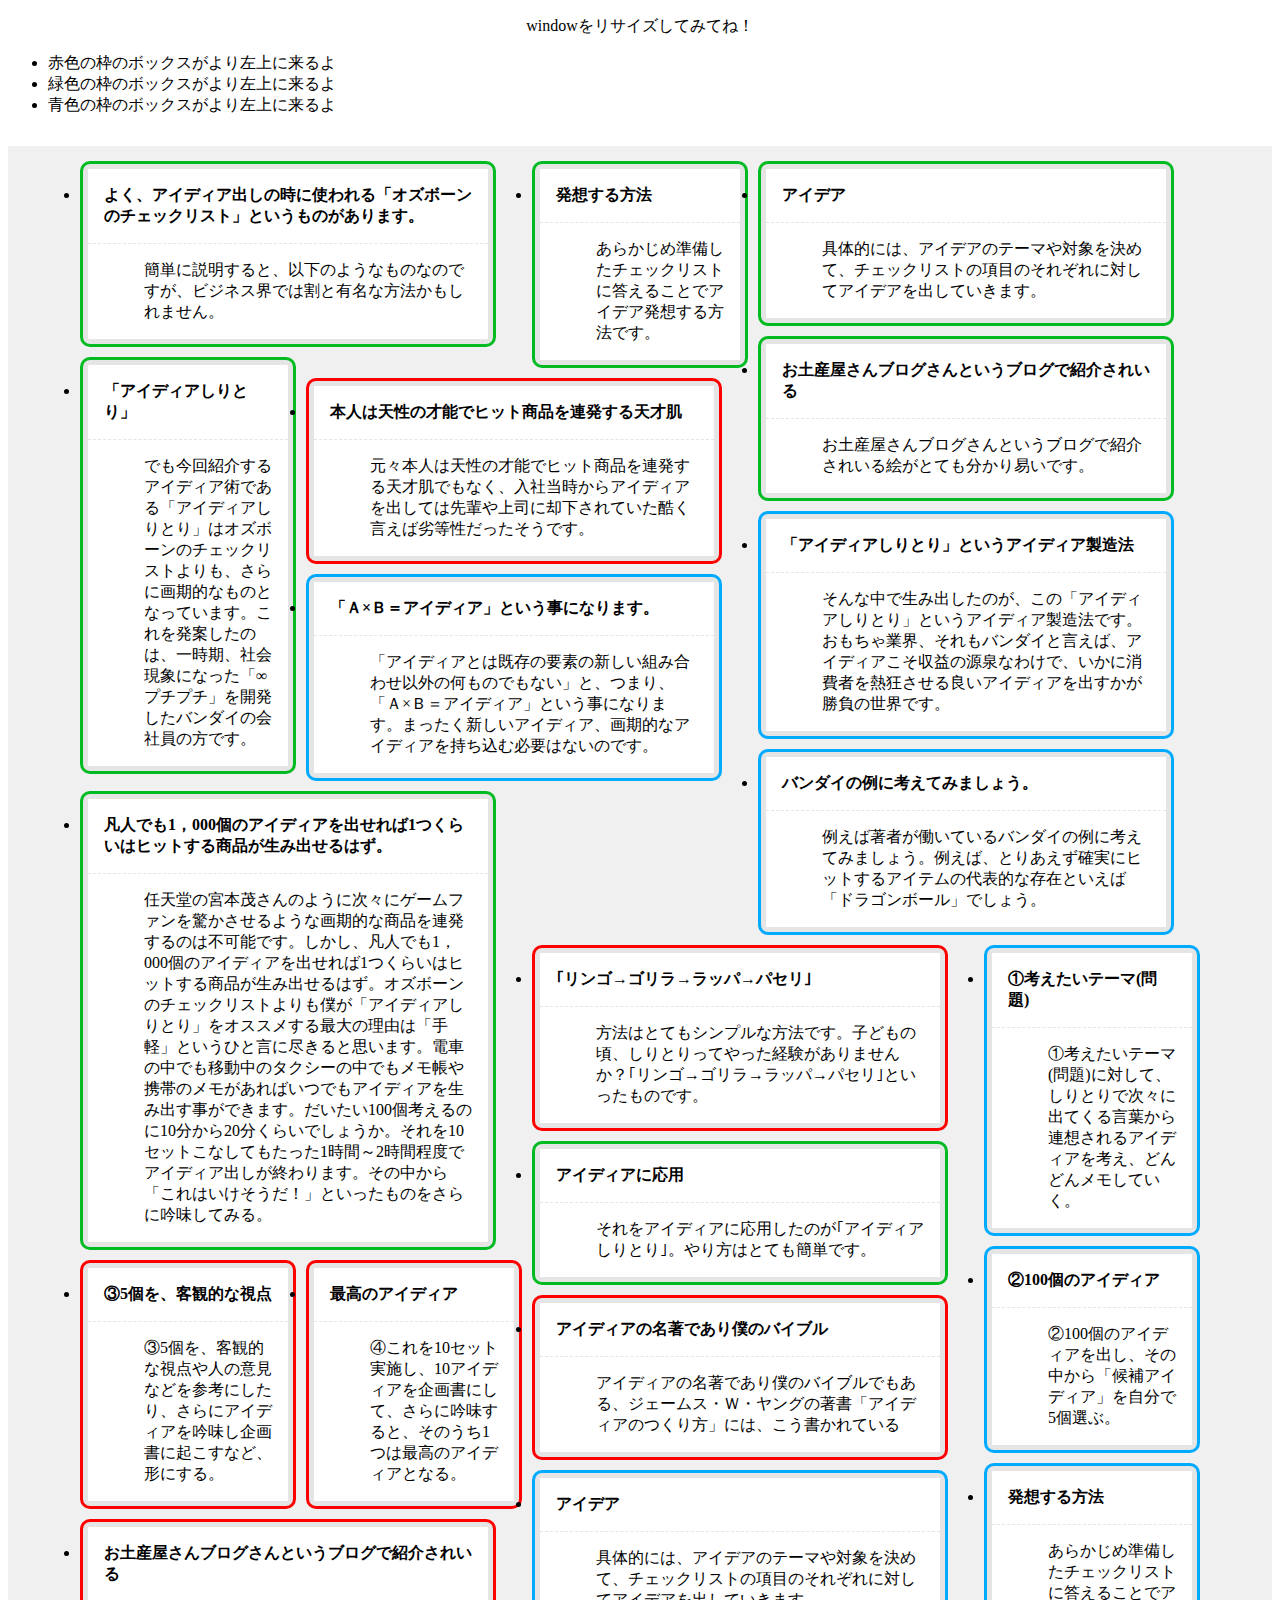
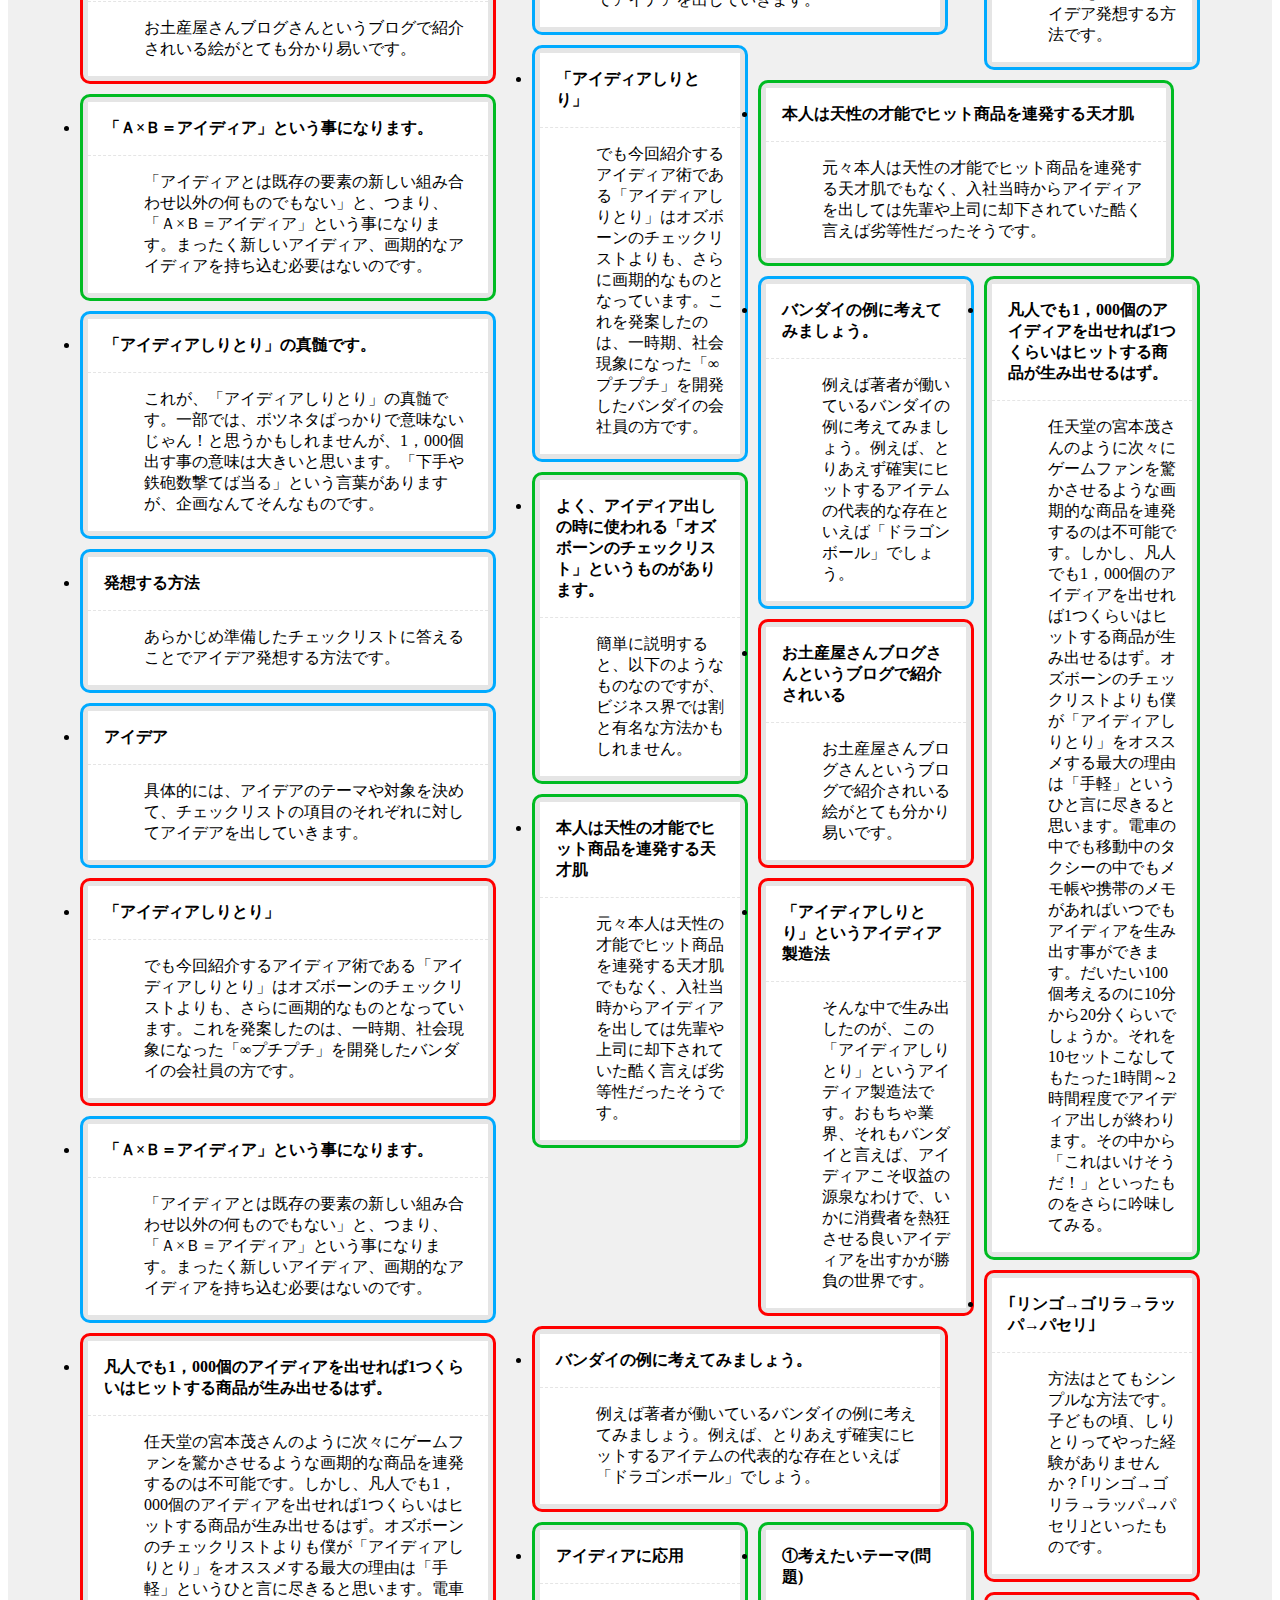
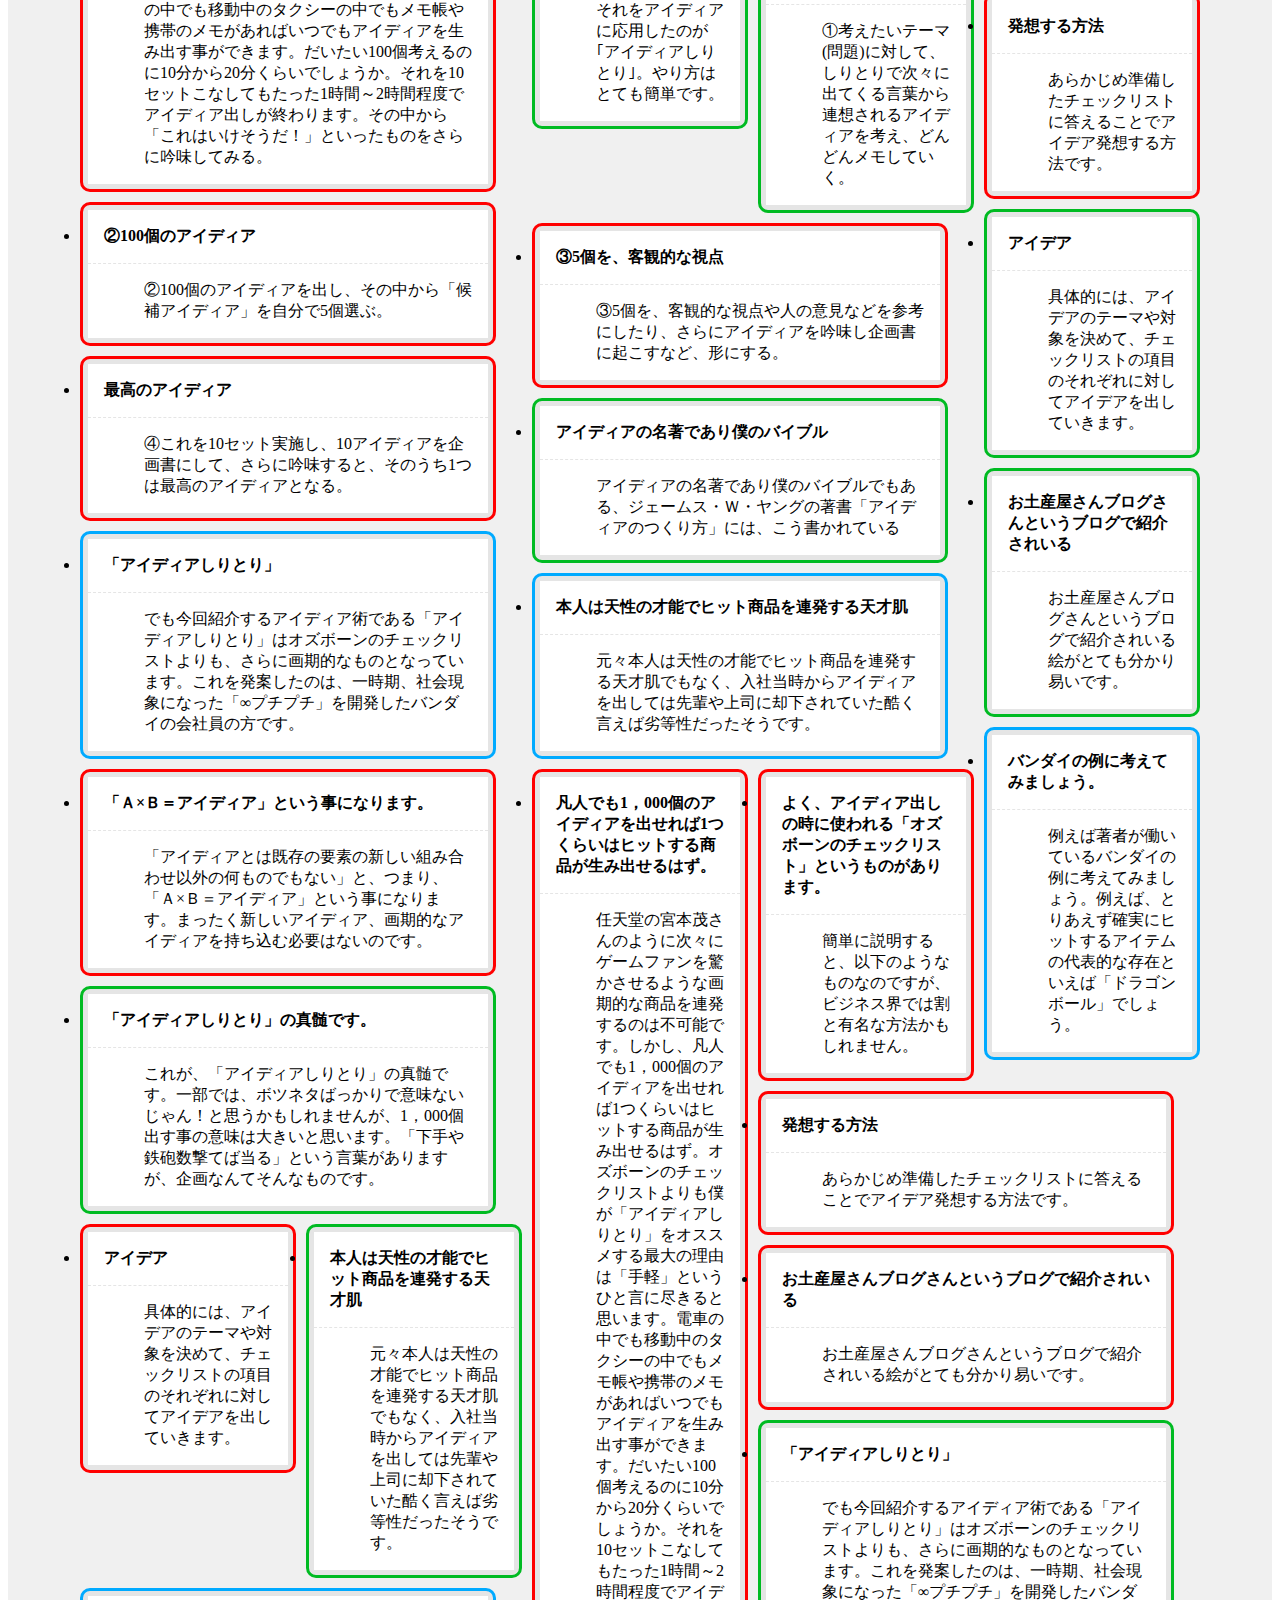
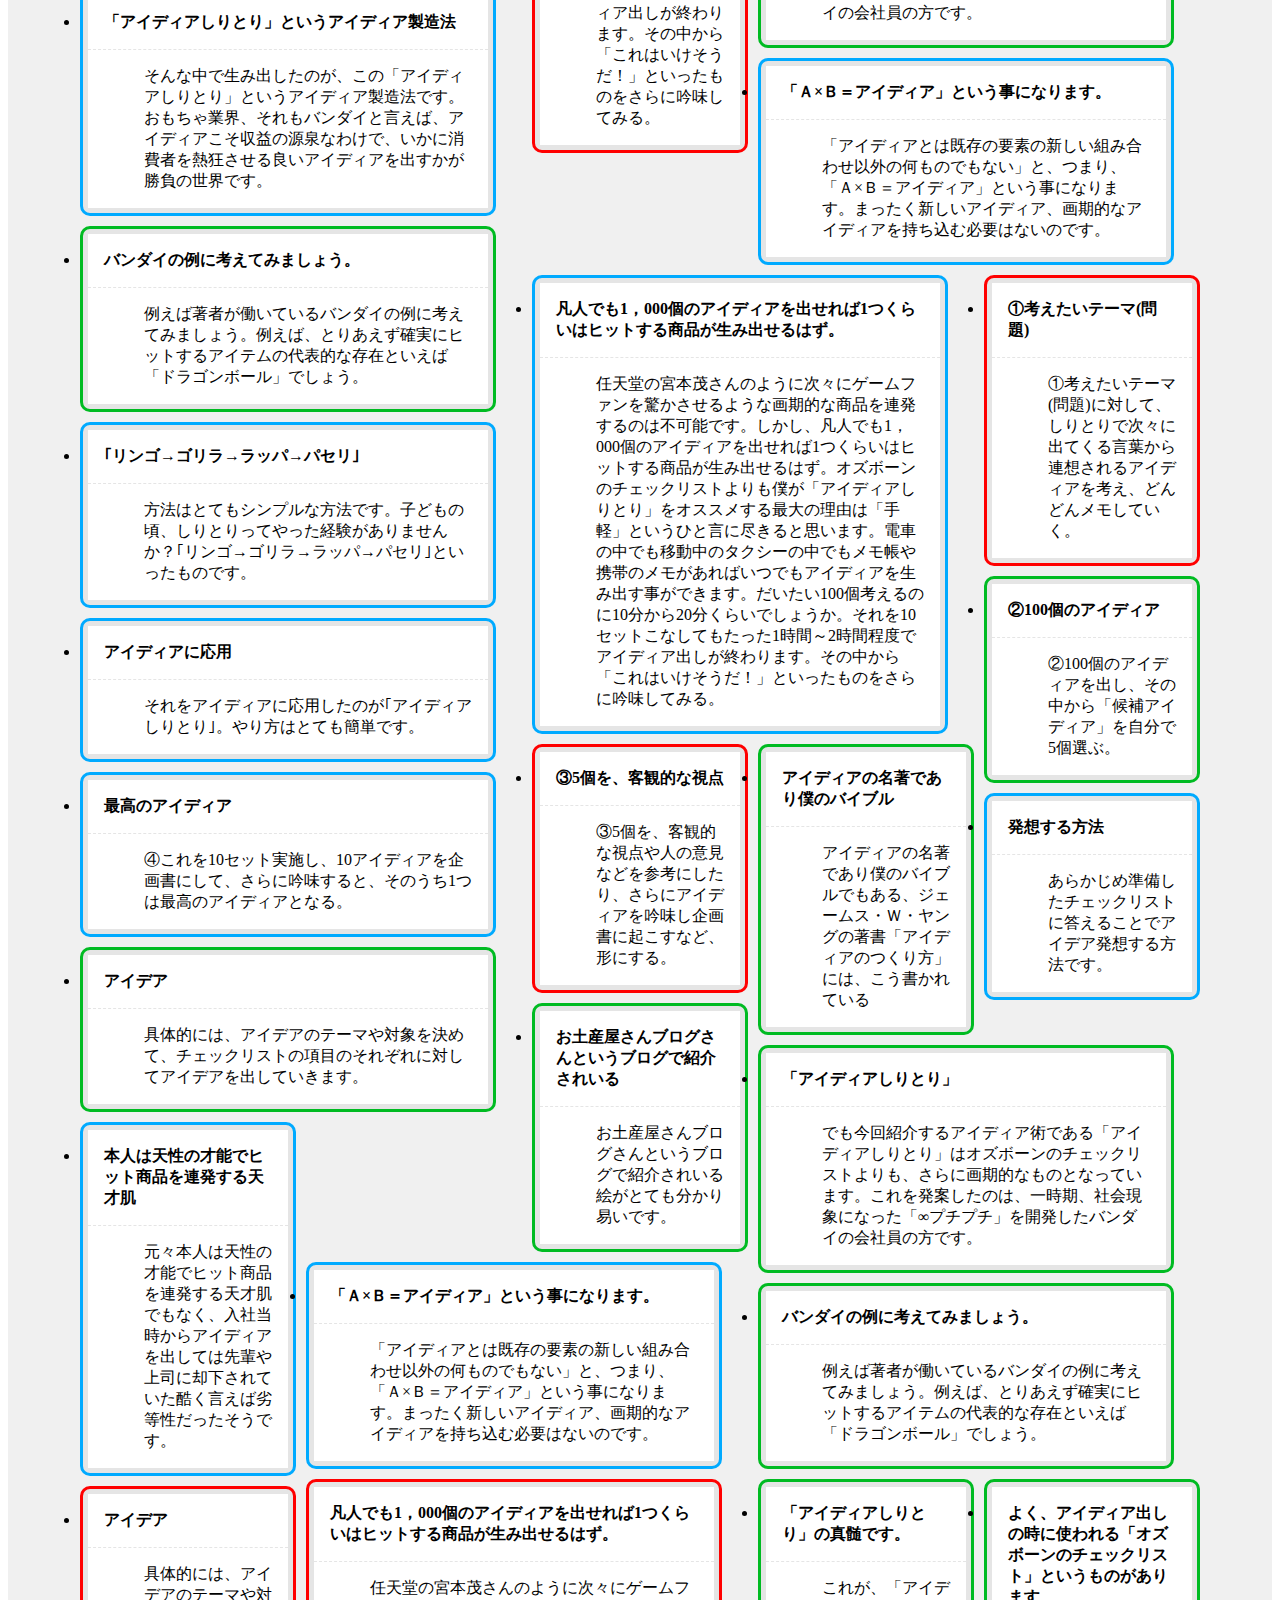
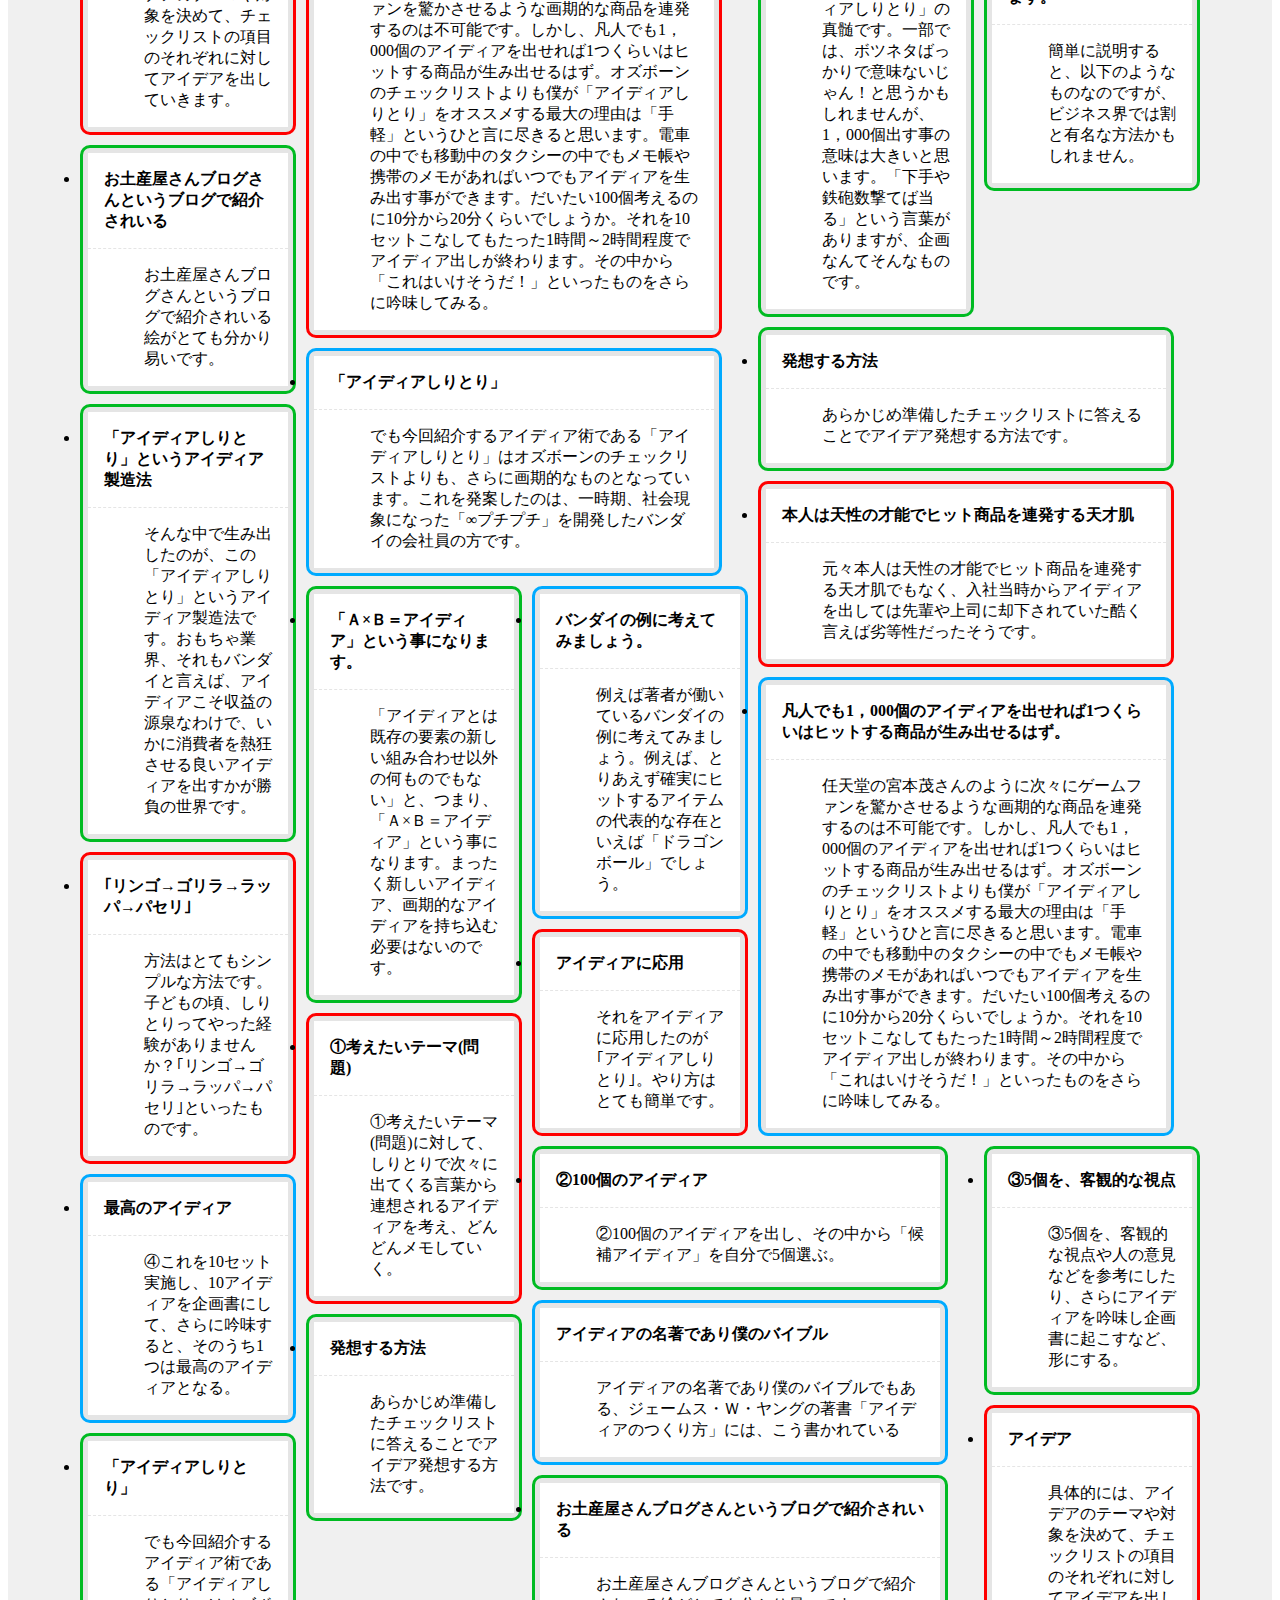
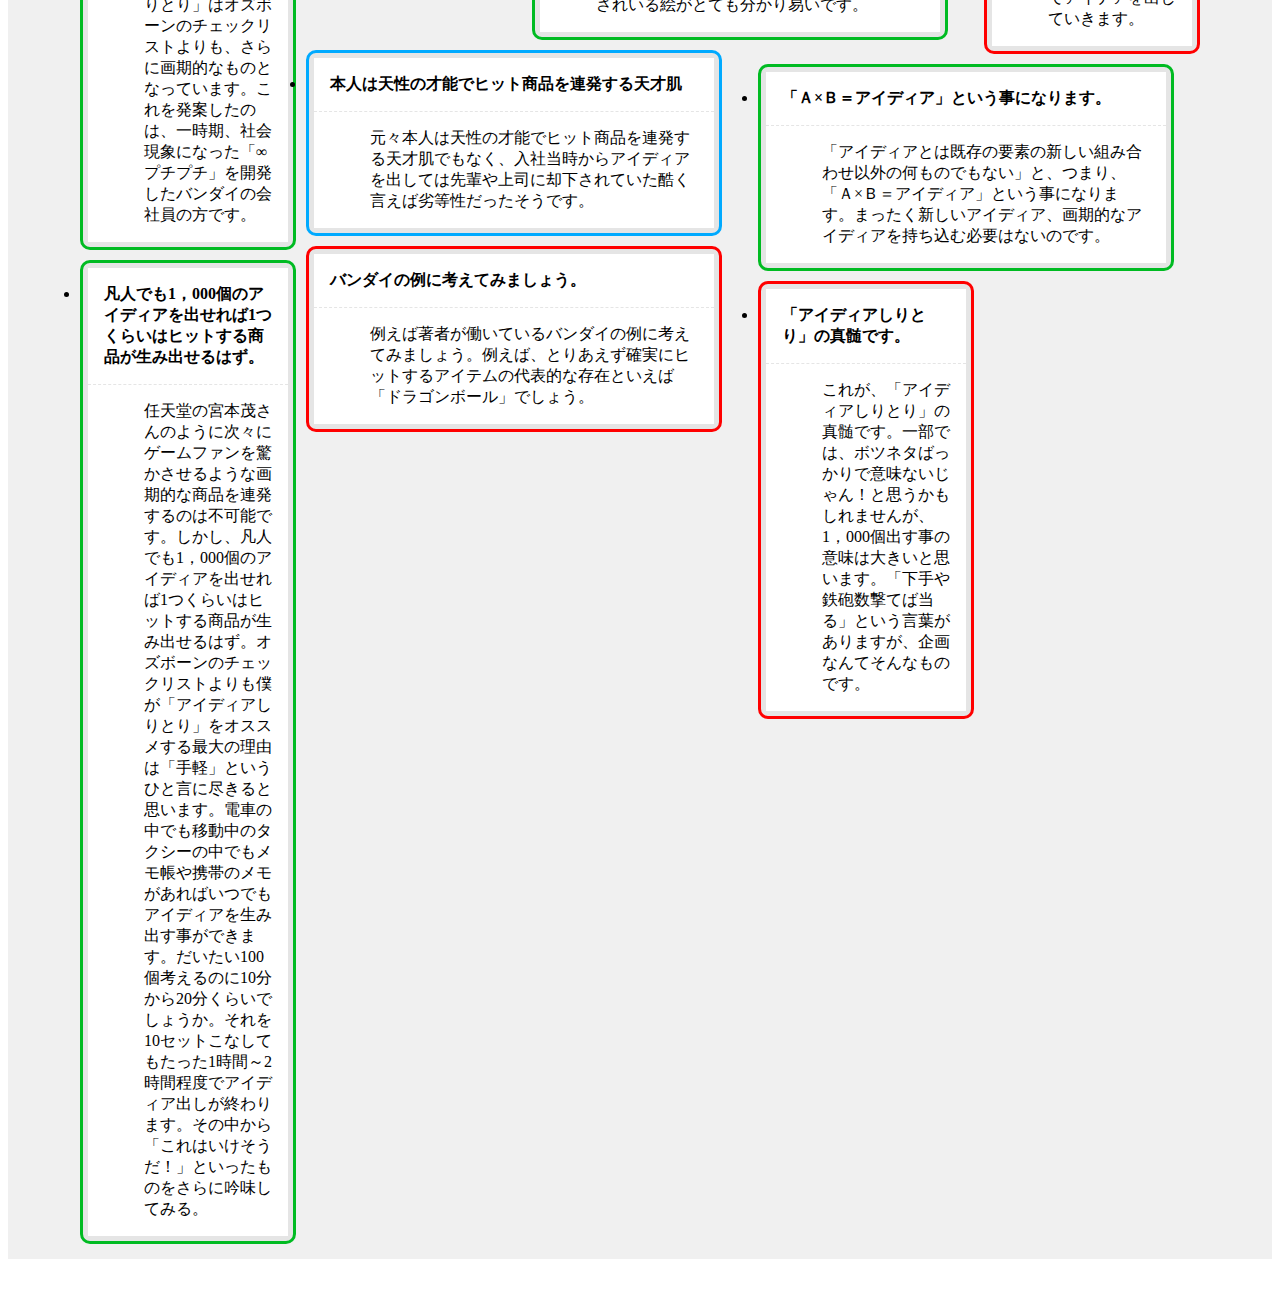
==== index.html @ 2e9e2be3 "first" ====
<!DOCTYPE html PUBLIC "-//W3C//DTD XHTML 1.0 Strict//EN" "http://www.w3.org/TR/xhtml1/DTD/xhtml1-strict.dtd">
<html xmlns="http://www.w3.org/1999/xhtml" lang="ja" xml:lang="ja" dir="ltr">
<head>
<meta http-equiv="Content-Type" content="text/html; charset=utf-8" />
<meta http-equiv="content-style-type" content="text/css" />
<meta name="keywords" content="" />
<meta name="description" content="" />
<meta name="author" content="" />
<meta name="copyright" content="" />
<title>wlbrick1.0.0</title>
<link href="http://andy.oro.co.jp/~noriaki.yamada/lab/css/style.css" rel="stylesheet" type="text/css" media="all" />
<link href="css/index.css" rel="stylesheet" type="text/css" media="all" />
<style type="text/css">
  #columns {
    padding: 15px;
    margin: 30px auto;
    background: #f0f0f0;
    overflow: hidden;
  }
  
  #columns li {
    float: left;
    width: 200px;
    border: 3px solid #595959;
    padding: 5px;
    background: #e5e5e5;
    border-radius: 10px;
  }

  #columns dl {
    background: #fff;
  }
  
  dt {
    padding: 1em;
    font-weight: bold;
    border-bottom: 1px dashed #e5e5e5;
  }
  
  dd {
    padding: 1em;
  }

  #columns .blue {
    border-color: #0af;
  }

  #columns .green {
    border-color: #0b2;
  }

  #columns .red {
    border-color: #f00;
  }

  #color_nav li {
    cursor: pointer;
  }

</style>
<script src="http://ajax.googleapis.com/ajax/libs/jquery/1.9.0/jquery.min.js"></script>
<script type="text/javascript" src="http://masonry.desandro.com/jquery.masonry.min.js"></script>
<script type="text/javascript" src="js/wlbrick.js"></script>
<script type="text/javascript">
$(function(){
  var colorClass = [
    "blue",
    "green",
    "red"
  ];
  
  $("#columns li").each(function(){
    var color = Math.floor(Math.random() * 3);
    $(this)
    .css("width", Math.floor( Math.random() * 2 ) * 200 + 200)
    .addClass( colorClass[color] );
  });

// 使用出来るパラメータ
  $("#columns").wlbrick({
    target : "li",// 並べたいブロックをjQueryセレクターで指定。（デフォルトは"li"）
    columnAlign : "center",// 表示位置を指定します。（left,center,rightのいずれか。デフォルトはcenter）
    verticalMargin : 10,
    horizontalMargin : 10,
    animate : true,// アニメーションして並べるかどうかを指定(デフォルトは　true)
    animateParam : {// ここからのパラメーターは上の animate を true にしている時に有効
      firstAnimate : false,// ページアクセスした時からアニメーションさせるかどうか。デフォルトはfalse
      easing : "swing",// イージングを指定出来ます。
      duration : 300,// アニメーションのスピードの指定
      delay : 100// 並べるアニメーションの時間差を指定
    },
    primeSelector : null,// 左上に持ってきたいブロックをセレクターで指定
    windowResize : true,// ウィンドウリサイズした時に再度並べ替えをするかどうか
    resizeInterval : 300,// windowがリサイズされたから何ミリ秒後に再配置するかを指定（デフォルトは300）
    complete : function(){// ブロックの並び替え終了時に呼び出されます。
      console.log( "COMPLETE" );
    }
  });

  $("#color_nav .btn_red").click(function(){
    $("#columns").wlbrick({
      primeSelector : ".red"
    });
  });

  $("#color_nav .btn_green").click(function(){
    $("#columns").wlbrick({
      primeSelector : ".green"
    });
  });

  $("#color_nav .btn_blue").click(function(){
    $("#columns").wlbrick({
      primeSelector : ".blue"
    });
  });

});

</script>
</head>
<body>
  <p style="text-align:center;">windowをリサイズしてみてね！</p>
  <nav id="color_nav">
    <ul>
      <li class="btn_red">赤色の枠のボックスがより左上に来るよ</li>
      <li class="btn_green">緑色の枠のボックスがより左上に来るよ</li>
      <li class="btn_blue">青色の枠のボックスがより左上に来るよ</li>
    </ul>
  </nav>
<ul id="columns">
	<li>
    <dl>
      <dt>よく、アイディア出しの時に使われる「オズボーンのチェックリスト」というものがあります。</dt>
      <dd>簡単に説明すると、以下のようなものなのですが、ビジネス界では割と有名な方法かもしれません。</dd>
    </dl>
  </li>
  <li>
    <dl>
      <dt>発想する方法</dt>
      <dd>あらかじめ準備したチェックリストに答えることでアイデア発想する方法です。</dd>
    </dl>
  </li>
  <li>
    <dl>
      <dt>アイデア</dt>
      <dd>具体的には、アイデアのテーマや対象を決めて、チェックリストの項目のそれぞれに対してアイデアを出していきます。</dd>
    </dl>
  </li>
  <li>
    <dl>
      <dt>お土産屋さんブログさんというブログで紹介されいる</dt>
      <dd>お土産屋さんブログさんというブログで紹介されいる絵がとても分かり易いです。</dd>
    </dl>
  </li>
  <li>
    <dl>
      <dt>「アイディアしりとり」</dt>
      <dd>でも今回紹介するアイディア術である「アイディアしりとり」はオズボーンのチェックリストよりも、さらに画期的なものとなっています。これを発案したのは、一時期、社会現象になった「∞プチプチ」を開発したバンダイの会社員の方です。</dd>
    </dl>
  </li>
  <li>
    <dl>
      <dt>本人は天性の才能でヒット商品を連発する天才肌</dt>
      <dd>元々本人は天性の才能でヒット商品を連発する天才肌でもなく、入社当時からアイディアを出しては先輩や上司に却下されていた酷く言えば劣等性だったそうです。</dd>
    </dl>
  </li>
  <li>
    <dl>
      <dt>「アイディアしりとり」というアイディア製造法</dt>
      <dd>そんな中で生み出したのが、この「アイディアしりとり」というアイディア製造法です。おもちゃ業界、それもバンダイと言えば、アイディアこそ収益の源泉なわけで、いかに消費者を熱狂させる良いアイディアを出すかが勝負の世界です。</dd>
    </dl>
  </li>
  <li>
    <dl>
      <dt>「Ａ×Ｂ＝アイディア」という事になります。</dt>
      <dd>「アイディアとは既存の要素の新しい組み合わせ以外の何ものでもない」と、つまり、「Ａ×Ｂ＝アイディア」という事になります。まったく新しいアイディア、画期的なアイディアを持ち込む必要はないのです。</dd>
    </dl>
  </li>
  <li>
    <dl>
      <dt>バンダイの例に考えてみましょう。</dt>
      <dd>例えば著者が働いているバンダイの例に考えてみましょう。例えば、とりあえず確実にヒットするアイテムの代表的な存在といえば「ドラゴンボール」でしょう。</dd>
    </dl>
  </li>
  <li>
    <dl>
      <dt>凡人でも1，000個のアイディアを出せれば1つくらいはヒットする商品が生み出せるはず。</dt>
      <dd>任天堂の宮本茂さんのように次々にゲームファンを驚かさせるような画期的な商品を連発するのは不可能です。しかし、凡人でも1，000個のアイディアを出せれば1つくらいはヒットする商品が生み出せるはず。オズボーンのチェックリストよりも僕が「アイディアしりとり」をオススメする最大の理由は「手軽」というひと言に尽きると思います。電車の中でも移動中のタクシーの中でもメモ帳や携帯のメモがあればいつでもアイディアを生み出す事ができます。だいたい100個考えるのに10分から20分くらいでしょうか。それを10セットこなしてもたった1時間～2時間程度でアイディア出しが終わります。その中から「これはいけそうだ！」といったものをさらに吟味してみる。</dd>
    </dl>
  </li>
  <li>
    <dl>
      <dt>｢リンゴ→ゴリラ→ラッパ→パセリ｣</dt>
      <dd>方法はとてもシンプルな方法です。子どもの頃、しりとりってやった経験がありませんか？｢リンゴ→ゴリラ→ラッパ→パセリ｣といったものです。</dd>
    </dl>
  </li>
  <li>
    <dl>
      <dt>アイディアに応用</dt>
      <dd>それをアイディアに応用したのが｢アイディアしりとり｣。やり方はとても簡単です。</dd>
    </dl>
  </li>
  <li>
    <dl>
      <dt>①考えたいテーマ(問題)</dt>
      <dd>①考えたいテーマ(問題)に対して、しりとりで次々に出てくる言葉から連想されるアイディアを考え、どんどんメモしていく。</dd>
    </dl>
  </li>
  <li>
    <dl>
      <dt>②100個のアイディア</dt>
      <dd>②100個のアイディアを出し、その中から「候補アイディア」を自分で5個選ぶ。</dd>
    </dl>
  </li>
  <li>
    <dl>
      <dt>③5個を、客観的な視点</dt>
      <dd>③5個を、客観的な視点や人の意見などを参考にしたり、さらにアイディアを吟味し企画書に起こすなど、形にする。</dd>
    </dl>
  </li>
  <li>
    <dl>
      <dt>最高のアイディア</dt>
      <dd>④これを10セット実施し、10アイディアを企画書にして、さらに吟味すると、そのうち1つは最高のアイディアとなる。</dd>
    </dl>
  </li>
  <li>
    <dl>
      <dt>アイディアの名著であり僕のバイブル</dt>
      <dd>アイディアの名著であり僕のバイブルでもある、ジェームス・Ｗ・ヤングの著書「アイディアのつくり方」には、こう書かれている</dd>
    </dl>
  </li>
  <li>
    <dl>
      <dt>発想する方法</dt>
      <dd>あらかじめ準備したチェックリストに答えることでアイデア発想する方法です。</dd>
    </dl>
  </li>
  <li>
    <dl>
      <dt>アイデア</dt>
      <dd>具体的には、アイデアのテーマや対象を決めて、チェックリストの項目のそれぞれに対してアイデアを出していきます。</dd>
    </dl>
  </li>
  <li>
    <dl>
      <dt>お土産屋さんブログさんというブログで紹介されいる</dt>
      <dd>お土産屋さんブログさんというブログで紹介されいる絵がとても分かり易いです。</dd>
    </dl>
  </li>
  <li>
    <dl>
      <dt>「アイディアしりとり」</dt>
      <dd>でも今回紹介するアイディア術である「アイディアしりとり」はオズボーンのチェックリストよりも、さらに画期的なものとなっています。これを発案したのは、一時期、社会現象になった「∞プチプチ」を開発したバンダイの会社員の方です。</dd>
    </dl>
  </li>
  <li>
    <dl>
      <dt>本人は天性の才能でヒット商品を連発する天才肌</dt>
      <dd>元々本人は天性の才能でヒット商品を連発する天才肌でもなく、入社当時からアイディアを出しては先輩や上司に却下されていた酷く言えば劣等性だったそうです。</dd>
    </dl>
  </li>
  <li>
    <dl>
      <dt>「Ａ×Ｂ＝アイディア」という事になります。</dt>
      <dd>「アイディアとは既存の要素の新しい組み合わせ以外の何ものでもない」と、つまり、「Ａ×Ｂ＝アイディア」という事になります。まったく新しいアイディア、画期的なアイディアを持ち込む必要はないのです。</dd>
    </dl>
  </li>
  <li>
    <dl>
      <dt>バンダイの例に考えてみましょう。</dt>
      <dd>例えば著者が働いているバンダイの例に考えてみましょう。例えば、とりあえず確実にヒットするアイテムの代表的な存在といえば「ドラゴンボール」でしょう。</dd>
    </dl>
  </li>
  <li>
    <dl>
      <dt>凡人でも1，000個のアイディアを出せれば1つくらいはヒットする商品が生み出せるはず。</dt>
      <dd>任天堂の宮本茂さんのように次々にゲームファンを驚かさせるような画期的な商品を連発するのは不可能です。しかし、凡人でも1，000個のアイディアを出せれば1つくらいはヒットする商品が生み出せるはず。オズボーンのチェックリストよりも僕が「アイディアしりとり」をオススメする最大の理由は「手軽」というひと言に尽きると思います。電車の中でも移動中のタクシーの中でもメモ帳や携帯のメモがあればいつでもアイディアを生み出す事ができます。だいたい100個考えるのに10分から20分くらいでしょうか。それを10セットこなしてもたった1時間～2時間程度でアイディア出しが終わります。その中から「これはいけそうだ！」といったものをさらに吟味してみる。</dd>
    </dl>
  </li>
  <li>
    <dl>
      <dt>「アイディアしりとり」の真髄です。</dt>
      <dd>これが、「アイディアしりとり」の真髄です。一部では、ボツネタばっかりで意味ないじゃん！と思うかもしれませんが、1，000個出す事の意味は大きいと思います。「下手や鉄砲数撃てば当る」という言葉がありますが、企画なんてそんなものです。</dd>
    </dl>
  </li><li>
    <dl>
      <dt>よく、アイディア出しの時に使われる「オズボーンのチェックリスト」というものがあります。</dt>
      <dd>簡単に説明すると、以下のようなものなのですが、ビジネス界では割と有名な方法かもしれません。</dd>
    </dl>
  </li>
  <li>
    <dl>
      <dt>発想する方法</dt>
      <dd>あらかじめ準備したチェックリストに答えることでアイデア発想する方法です。</dd>
    </dl>
  </li>
  <li>
    <dl>
      <dt>アイデア</dt>
      <dd>具体的には、アイデアのテーマや対象を決めて、チェックリストの項目のそれぞれに対してアイデアを出していきます。</dd>
    </dl>
  </li>
  <li>
    <dl>
      <dt>お土産屋さんブログさんというブログで紹介されいる</dt>
      <dd>お土産屋さんブログさんというブログで紹介されいる絵がとても分かり易いです。</dd>
    </dl>
  </li>
  <li>
    <dl>
      <dt>「アイディアしりとり」</dt>
      <dd>でも今回紹介するアイディア術である「アイディアしりとり」はオズボーンのチェックリストよりも、さらに画期的なものとなっています。これを発案したのは、一時期、社会現象になった「∞プチプチ」を開発したバンダイの会社員の方です。</dd>
    </dl>
  </li>
  <li>
    <dl>
      <dt>本人は天性の才能でヒット商品を連発する天才肌</dt>
      <dd>元々本人は天性の才能でヒット商品を連発する天才肌でもなく、入社当時からアイディアを出しては先輩や上司に却下されていた酷く言えば劣等性だったそうです。</dd>
    </dl>
  </li>
  <li>
    <dl>
      <dt>「アイディアしりとり」というアイディア製造法</dt>
      <dd>そんな中で生み出したのが、この「アイディアしりとり」というアイディア製造法です。おもちゃ業界、それもバンダイと言えば、アイディアこそ収益の源泉なわけで、いかに消費者を熱狂させる良いアイディアを出すかが勝負の世界です。</dd>
    </dl>
  </li>
  <li>
    <dl>
      <dt>「Ａ×Ｂ＝アイディア」という事になります。</dt>
      <dd>「アイディアとは既存の要素の新しい組み合わせ以外の何ものでもない」と、つまり、「Ａ×Ｂ＝アイディア」という事になります。まったく新しいアイディア、画期的なアイディアを持ち込む必要はないのです。</dd>
    </dl>
  </li>
  <li>
    <dl>
      <dt>バンダイの例に考えてみましょう。</dt>
      <dd>例えば著者が働いているバンダイの例に考えてみましょう。例えば、とりあえず確実にヒットするアイテムの代表的な存在といえば「ドラゴンボール」でしょう。</dd>
    </dl>
  </li>
  <li>
    <dl>
      <dt>凡人でも1，000個のアイディアを出せれば1つくらいはヒットする商品が生み出せるはず。</dt>
      <dd>任天堂の宮本茂さんのように次々にゲームファンを驚かさせるような画期的な商品を連発するのは不可能です。しかし、凡人でも1，000個のアイディアを出せれば1つくらいはヒットする商品が生み出せるはず。オズボーンのチェックリストよりも僕が「アイディアしりとり」をオススメする最大の理由は「手軽」というひと言に尽きると思います。電車の中でも移動中のタクシーの中でもメモ帳や携帯のメモがあればいつでもアイディアを生み出す事ができます。だいたい100個考えるのに10分から20分くらいでしょうか。それを10セットこなしてもたった1時間～2時間程度でアイディア出しが終わります。その中から「これはいけそうだ！」といったものをさらに吟味してみる。</dd>
    </dl>
  </li>
  <li>
    <dl>
      <dt>｢リンゴ→ゴリラ→ラッパ→パセリ｣</dt>
      <dd>方法はとてもシンプルな方法です。子どもの頃、しりとりってやった経験がありませんか？｢リンゴ→ゴリラ→ラッパ→パセリ｣といったものです。</dd>
    </dl>
  </li>
  <li>
    <dl>
      <dt>アイディアに応用</dt>
      <dd>それをアイディアに応用したのが｢アイディアしりとり｣。やり方はとても簡単です。</dd>
    </dl>
  </li>
  <li>
    <dl>
      <dt>①考えたいテーマ(問題)</dt>
      <dd>①考えたいテーマ(問題)に対して、しりとりで次々に出てくる言葉から連想されるアイディアを考え、どんどんメモしていく。</dd>
    </dl>
  </li>
  <li>
    <dl>
      <dt>②100個のアイディア</dt>
      <dd>②100個のアイディアを出し、その中から「候補アイディア」を自分で5個選ぶ。</dd>
    </dl>
  </li>
  <li>
    <dl>
      <dt>③5個を、客観的な視点</dt>
      <dd>③5個を、客観的な視点や人の意見などを参考にしたり、さらにアイディアを吟味し企画書に起こすなど、形にする。</dd>
    </dl>
  </li>
  <li>
    <dl>
      <dt>最高のアイディア</dt>
      <dd>④これを10セット実施し、10アイディアを企画書にして、さらに吟味すると、そのうち1つは最高のアイディアとなる。</dd>
    </dl>
  </li>
  <li>
    <dl>
      <dt>アイディアの名著であり僕のバイブル</dt>
      <dd>アイディアの名著であり僕のバイブルでもある、ジェームス・Ｗ・ヤングの著書「アイディアのつくり方」には、こう書かれている</dd>
    </dl>
  </li>
  <li>
    <dl>
      <dt>発想する方法</dt>
      <dd>あらかじめ準備したチェックリストに答えることでアイデア発想する方法です。</dd>
    </dl>
  </li>
  <li>
    <dl>
      <dt>アイデア</dt>
      <dd>具体的には、アイデアのテーマや対象を決めて、チェックリストの項目のそれぞれに対してアイデアを出していきます。</dd>
    </dl>
  </li>
  <li>
    <dl>
      <dt>お土産屋さんブログさんというブログで紹介されいる</dt>
      <dd>お土産屋さんブログさんというブログで紹介されいる絵がとても分かり易いです。</dd>
    </dl>
  </li>
  <li>
    <dl>
      <dt>「アイディアしりとり」</dt>
      <dd>でも今回紹介するアイディア術である「アイディアしりとり」はオズボーンのチェックリストよりも、さらに画期的なものとなっています。これを発案したのは、一時期、社会現象になった「∞プチプチ」を開発したバンダイの会社員の方です。</dd>
    </dl>
  </li>
  <li>
    <dl>
      <dt>本人は天性の才能でヒット商品を連発する天才肌</dt>
      <dd>元々本人は天性の才能でヒット商品を連発する天才肌でもなく、入社当時からアイディアを出しては先輩や上司に却下されていた酷く言えば劣等性だったそうです。</dd>
    </dl>
  </li>
  <li>
    <dl>
      <dt>「Ａ×Ｂ＝アイディア」という事になります。</dt>
      <dd>「アイディアとは既存の要素の新しい組み合わせ以外の何ものでもない」と、つまり、「Ａ×Ｂ＝アイディア」という事になります。まったく新しいアイディア、画期的なアイディアを持ち込む必要はないのです。</dd>
    </dl>
  </li>
  <li>
    <dl>
      <dt>バンダイの例に考えてみましょう。</dt>
      <dd>例えば著者が働いているバンダイの例に考えてみましょう。例えば、とりあえず確実にヒットするアイテムの代表的な存在といえば「ドラゴンボール」でしょう。</dd>
    </dl>
  </li>
  <li>
    <dl>
      <dt>凡人でも1，000個のアイディアを出せれば1つくらいはヒットする商品が生み出せるはず。</dt>
      <dd>任天堂の宮本茂さんのように次々にゲームファンを驚かさせるような画期的な商品を連発するのは不可能です。しかし、凡人でも1，000個のアイディアを出せれば1つくらいはヒットする商品が生み出せるはず。オズボーンのチェックリストよりも僕が「アイディアしりとり」をオススメする最大の理由は「手軽」というひと言に尽きると思います。電車の中でも移動中のタクシーの中でもメモ帳や携帯のメモがあればいつでもアイディアを生み出す事ができます。だいたい100個考えるのに10分から20分くらいでしょうか。それを10セットこなしてもたった1時間～2時間程度でアイディア出しが終わります。その中から「これはいけそうだ！」といったものをさらに吟味してみる。</dd>
    </dl>
  </li>
  <li>
    <dl>
      <dt>「アイディアしりとり」の真髄です。</dt>
      <dd>これが、「アイディアしりとり」の真髄です。一部では、ボツネタばっかりで意味ないじゃん！と思うかもしれませんが、1，000個出す事の意味は大きいと思います。「下手や鉄砲数撃てば当る」という言葉がありますが、企画なんてそんなものです。</dd>
    </dl>
  </li><li>
    <dl>
      <dt>よく、アイディア出しの時に使われる「オズボーンのチェックリスト」というものがあります。</dt>
      <dd>簡単に説明すると、以下のようなものなのですが、ビジネス界では割と有名な方法かもしれません。</dd>
    </dl>
  </li>
  <li>
    <dl>
      <dt>発想する方法</dt>
      <dd>あらかじめ準備したチェックリストに答えることでアイデア発想する方法です。</dd>
    </dl>
  </li>
  <li>
    <dl>
      <dt>アイデア</dt>
      <dd>具体的には、アイデアのテーマや対象を決めて、チェックリストの項目のそれぞれに対してアイデアを出していきます。</dd>
    </dl>
  </li>
  <li>
    <dl>
      <dt>お土産屋さんブログさんというブログで紹介されいる</dt>
      <dd>お土産屋さんブログさんというブログで紹介されいる絵がとても分かり易いです。</dd>
    </dl>
  </li>
  <li>
    <dl>
      <dt>「アイディアしりとり」</dt>
      <dd>でも今回紹介するアイディア術である「アイディアしりとり」はオズボーンのチェックリストよりも、さらに画期的なものとなっています。これを発案したのは、一時期、社会現象になった「∞プチプチ」を開発したバンダイの会社員の方です。</dd>
    </dl>
  </li>
  <li>
    <dl>
      <dt>本人は天性の才能でヒット商品を連発する天才肌</dt>
      <dd>元々本人は天性の才能でヒット商品を連発する天才肌でもなく、入社当時からアイディアを出しては先輩や上司に却下されていた酷く言えば劣等性だったそうです。</dd>
    </dl>
  </li>
  <li>
    <dl>
      <dt>「アイディアしりとり」というアイディア製造法</dt>
      <dd>そんな中で生み出したのが、この「アイディアしりとり」というアイディア製造法です。おもちゃ業界、それもバンダイと言えば、アイディアこそ収益の源泉なわけで、いかに消費者を熱狂させる良いアイディアを出すかが勝負の世界です。</dd>
    </dl>
  </li>
  <li>
    <dl>
      <dt>「Ａ×Ｂ＝アイディア」という事になります。</dt>
      <dd>「アイディアとは既存の要素の新しい組み合わせ以外の何ものでもない」と、つまり、「Ａ×Ｂ＝アイディア」という事になります。まったく新しいアイディア、画期的なアイディアを持ち込む必要はないのです。</dd>
    </dl>
  </li>
  <li>
    <dl>
      <dt>バンダイの例に考えてみましょう。</dt>
      <dd>例えば著者が働いているバンダイの例に考えてみましょう。例えば、とりあえず確実にヒットするアイテムの代表的な存在といえば「ドラゴンボール」でしょう。</dd>
    </dl>
  </li>
  <li>
    <dl>
      <dt>凡人でも1，000個のアイディアを出せれば1つくらいはヒットする商品が生み出せるはず。</dt>
      <dd>任天堂の宮本茂さんのように次々にゲームファンを驚かさせるような画期的な商品を連発するのは不可能です。しかし、凡人でも1，000個のアイディアを出せれば1つくらいはヒットする商品が生み出せるはず。オズボーンのチェックリストよりも僕が「アイディアしりとり」をオススメする最大の理由は「手軽」というひと言に尽きると思います。電車の中でも移動中のタクシーの中でもメモ帳や携帯のメモがあればいつでもアイディアを生み出す事ができます。だいたい100個考えるのに10分から20分くらいでしょうか。それを10セットこなしてもたった1時間～2時間程度でアイディア出しが終わります。その中から「これはいけそうだ！」といったものをさらに吟味してみる。</dd>
    </dl>
  </li>
  <li>
    <dl>
      <dt>｢リンゴ→ゴリラ→ラッパ→パセリ｣</dt>
      <dd>方法はとてもシンプルな方法です。子どもの頃、しりとりってやった経験がありませんか？｢リンゴ→ゴリラ→ラッパ→パセリ｣といったものです。</dd>
    </dl>
  </li>
  <li>
    <dl>
      <dt>アイディアに応用</dt>
      <dd>それをアイディアに応用したのが｢アイディアしりとり｣。やり方はとても簡単です。</dd>
    </dl>
  </li>
  <li>
    <dl>
      <dt>①考えたいテーマ(問題)</dt>
      <dd>①考えたいテーマ(問題)に対して、しりとりで次々に出てくる言葉から連想されるアイディアを考え、どんどんメモしていく。</dd>
    </dl>
  </li>
  <li>
    <dl>
      <dt>②100個のアイディア</dt>
      <dd>②100個のアイディアを出し、その中から「候補アイディア」を自分で5個選ぶ。</dd>
    </dl>
  </li>
  <li>
    <dl>
      <dt>③5個を、客観的な視点</dt>
      <dd>③5個を、客観的な視点や人の意見などを参考にしたり、さらにアイディアを吟味し企画書に起こすなど、形にする。</dd>
    </dl>
  </li>
  <li>
    <dl>
      <dt>最高のアイディア</dt>
      <dd>④これを10セット実施し、10アイディアを企画書にして、さらに吟味すると、そのうち1つは最高のアイディアとなる。</dd>
    </dl>
  </li>
  <li>
    <dl>
      <dt>アイディアの名著であり僕のバイブル</dt>
      <dd>アイディアの名著であり僕のバイブルでもある、ジェームス・Ｗ・ヤングの著書「アイディアのつくり方」には、こう書かれている</dd>
    </dl>
  </li>
  <li>
    <dl>
      <dt>発想する方法</dt>
      <dd>あらかじめ準備したチェックリストに答えることでアイデア発想する方法です。</dd>
    </dl>
  </li>
  <li>
    <dl>
      <dt>アイデア</dt>
      <dd>具体的には、アイデアのテーマや対象を決めて、チェックリストの項目のそれぞれに対してアイデアを出していきます。</dd>
    </dl>
  </li>
  <li>
    <dl>
      <dt>お土産屋さんブログさんというブログで紹介されいる</dt>
      <dd>お土産屋さんブログさんというブログで紹介されいる絵がとても分かり易いです。</dd>
    </dl>
  </li>
  <li>
    <dl>
      <dt>「アイディアしりとり」</dt>
      <dd>でも今回紹介するアイディア術である「アイディアしりとり」はオズボーンのチェックリストよりも、さらに画期的なものとなっています。これを発案したのは、一時期、社会現象になった「∞プチプチ」を開発したバンダイの会社員の方です。</dd>
    </dl>
  </li>
  <li>
    <dl>
      <dt>本人は天性の才能でヒット商品を連発する天才肌</dt>
      <dd>元々本人は天性の才能でヒット商品を連発する天才肌でもなく、入社当時からアイディアを出しては先輩や上司に却下されていた酷く言えば劣等性だったそうです。</dd>
    </dl>
  </li>
  <li>
    <dl>
      <dt>「Ａ×Ｂ＝アイディア」という事になります。</dt>
      <dd>「アイディアとは既存の要素の新しい組み合わせ以外の何ものでもない」と、つまり、「Ａ×Ｂ＝アイディア」という事になります。まったく新しいアイディア、画期的なアイディアを持ち込む必要はないのです。</dd>
    </dl>
  </li>
  <li>
    <dl>
      <dt>バンダイの例に考えてみましょう。</dt>
      <dd>例えば著者が働いているバンダイの例に考えてみましょう。例えば、とりあえず確実にヒットするアイテムの代表的な存在といえば「ドラゴンボール」でしょう。</dd>
    </dl>
  </li>
  <li>
    <dl>
      <dt>凡人でも1，000個のアイディアを出せれば1つくらいはヒットする商品が生み出せるはず。</dt>
      <dd>任天堂の宮本茂さんのように次々にゲームファンを驚かさせるような画期的な商品を連発するのは不可能です。しかし、凡人でも1，000個のアイディアを出せれば1つくらいはヒットする商品が生み出せるはず。オズボーンのチェックリストよりも僕が「アイディアしりとり」をオススメする最大の理由は「手軽」というひと言に尽きると思います。電車の中でも移動中のタクシーの中でもメモ帳や携帯のメモがあればいつでもアイディアを生み出す事ができます。だいたい100個考えるのに10分から20分くらいでしょうか。それを10セットこなしてもたった1時間～2時間程度でアイディア出しが終わります。その中から「これはいけそうだ！」といったものをさらに吟味してみる。</dd>
    </dl>
  </li>
  <li>
    <dl>
      <dt>「アイディアしりとり」の真髄です。</dt>
      <dd>これが、「アイディアしりとり」の真髄です。一部では、ボツネタばっかりで意味ないじゃん！と思うかもしれませんが、1，000個出す事の意味は大きいと思います。「下手や鉄砲数撃てば当る」という言葉がありますが、企画なんてそんなものです。</dd>
    </dl>
  </li><li>
    <dl>
    	<dt>よく、アイディア出しの時に使われる「オズボーンのチェックリスト」というものがあります。</dt>
    	<dd>簡単に説明すると、以下のようなものなのですが、ビジネス界では割と有名な方法かもしれません。</dd>
    </dl>
  </li>
	<li>
    <dl>
    	<dt>発想する方法</dt>
    	<dd>あらかじめ準備したチェックリストに答えることでアイデア発想する方法です。</dd>
    </dl>
  </li>
	<li>
    <dl>
    	<dt>アイデア</dt>
    	<dd>具体的には、アイデアのテーマや対象を決めて、チェックリストの項目のそれぞれに対してアイデアを出していきます。</dd>
    </dl>
  </li>
	<li>
    <dl>
    	<dt>お土産屋さんブログさんというブログで紹介されいる</dt>
    	<dd>お土産屋さんブログさんというブログで紹介されいる絵がとても分かり易いです。</dd>
    </dl>
  </li>
	<li>
    <dl>
    	<dt>「アイディアしりとり」</dt>
    	<dd>でも今回紹介するアイディア術である「アイディアしりとり」はオズボーンのチェックリストよりも、さらに画期的なものとなっています。これを発案したのは、一時期、社会現象になった「∞プチプチ」を開発したバンダイの会社員の方です。</dd>
    </dl>
  </li>
	<li>
    <dl>
    	<dt>本人は天性の才能でヒット商品を連発する天才肌</dt>
    	<dd>元々本人は天性の才能でヒット商品を連発する天才肌でもなく、入社当時からアイディアを出しては先輩や上司に却下されていた酷く言えば劣等性だったそうです。</dd>
    </dl>
  </li>
	<li>
    <dl>
    	<dt>「アイディアしりとり」というアイディア製造法</dt>
    	<dd>そんな中で生み出したのが、この「アイディアしりとり」というアイディア製造法です。おもちゃ業界、それもバンダイと言えば、アイディアこそ収益の源泉なわけで、いかに消費者を熱狂させる良いアイディアを出すかが勝負の世界です。</dd>
    </dl>
  </li>
  <li>
    <dl>
      <dt>「Ａ×Ｂ＝アイディア」という事になります。</dt>
      <dd>「アイディアとは既存の要素の新しい組み合わせ以外の何ものでもない」と、つまり、「Ａ×Ｂ＝アイディア」という事になります。まったく新しいアイディア、画期的なアイディアを持ち込む必要はないのです。</dd>
    </dl>
  </li>
  <li>
    <dl>
      <dt>バンダイの例に考えてみましょう。</dt>
      <dd>例えば著者が働いているバンダイの例に考えてみましょう。例えば、とりあえず確実にヒットするアイテムの代表的な存在といえば「ドラゴンボール」でしょう。</dd>
    </dl>
  </li>
  <li>
    <dl>
      <dt>凡人でも1，000個のアイディアを出せれば1つくらいはヒットする商品が生み出せるはず。</dt>
      <dd>任天堂の宮本茂さんのように次々にゲームファンを驚かさせるような画期的な商品を連発するのは不可能です。しかし、凡人でも1，000個のアイディアを出せれば1つくらいはヒットする商品が生み出せるはず。オズボーンのチェックリストよりも僕が「アイディアしりとり」をオススメする最大の理由は「手軽」というひと言に尽きると思います。電車の中でも移動中のタクシーの中でもメモ帳や携帯のメモがあればいつでもアイディアを生み出す事ができます。だいたい100個考えるのに10分から20分くらいでしょうか。それを10セットこなしてもたった1時間～2時間程度でアイディア出しが終わります。その中から「これはいけそうだ！」といったものをさらに吟味してみる。</dd>
    </dl>
  </li>
	<li>
    <dl>
    	<dt>｢リンゴ→ゴリラ→ラッパ→パセリ｣</dt>
    	<dd>方法はとてもシンプルな方法です。子どもの頃、しりとりってやった経験がありませんか？｢リンゴ→ゴリラ→ラッパ→パセリ｣といったものです。</dd>
    </dl>
  </li>
	<li>
    <dl>
    	<dt>アイディアに応用</dt>
    	<dd>それをアイディアに応用したのが｢アイディアしりとり｣。やり方はとても簡単です。</dd>
    </dl>
  </li>
	<li>
    <dl>
    	<dt>①考えたいテーマ(問題)</dt>
    	<dd>①考えたいテーマ(問題)に対して、しりとりで次々に出てくる言葉から連想されるアイディアを考え、どんどんメモしていく。</dd>
    </dl>
  </li>
	<li>
    <dl>
    	<dt>②100個のアイディア</dt>
    	<dd>②100個のアイディアを出し、その中から「候補アイディア」を自分で5個選ぶ。</dd>
    </dl>
  </li>
	<li>
    <dl>
    	<dt>③5個を、客観的な視点</dt>
    	<dd>③5個を、客観的な視点や人の意見などを参考にしたり、さらにアイディアを吟味し企画書に起こすなど、形にする。</dd>
    </dl>
  </li>
	<li>
    <dl>
    	<dt>最高のアイディア</dt>
    	<dd>④これを10セット実施し、10アイディアを企画書にして、さらに吟味すると、そのうち1つは最高のアイディアとなる。</dd>
    </dl>
  </li>
	<li>
    <dl>
    	<dt>アイディアの名著であり僕のバイブル</dt>
    	<dd>アイディアの名著であり僕のバイブルでもある、ジェームス・Ｗ・ヤングの著書「アイディアのつくり方」には、こう書かれている</dd>
    </dl>
  </li>
  <li>
    <dl>
      <dt>発想する方法</dt>
      <dd>あらかじめ準備したチェックリストに答えることでアイデア発想する方法です。</dd>
    </dl>
  </li>
  <li>
    <dl>
      <dt>アイデア</dt>
      <dd>具体的には、アイデアのテーマや対象を決めて、チェックリストの項目のそれぞれに対してアイデアを出していきます。</dd>
    </dl>
  </li>
  <li>
    <dl>
      <dt>お土産屋さんブログさんというブログで紹介されいる</dt>
      <dd>お土産屋さんブログさんというブログで紹介されいる絵がとても分かり易いです。</dd>
    </dl>
  </li>
  <li>
    <dl>
      <dt>「アイディアしりとり」</dt>
      <dd>でも今回紹介するアイディア術である「アイディアしりとり」はオズボーンのチェックリストよりも、さらに画期的なものとなっています。これを発案したのは、一時期、社会現象になった「∞プチプチ」を開発したバンダイの会社員の方です。</dd>
    </dl>
  </li>
  <li>
    <dl>
      <dt>本人は天性の才能でヒット商品を連発する天才肌</dt>
      <dd>元々本人は天性の才能でヒット商品を連発する天才肌でもなく、入社当時からアイディアを出しては先輩や上司に却下されていた酷く言えば劣等性だったそうです。</dd>
    </dl>
  </li>
	<li>
    <dl>
    	<dt>「Ａ×Ｂ＝アイディア」という事になります。</dt>
    	<dd>「アイディアとは既存の要素の新しい組み合わせ以外の何ものでもない」と、つまり、「Ａ×Ｂ＝アイディア」という事になります。まったく新しいアイディア、画期的なアイディアを持ち込む必要はないのです。</dd>
    </dl>
  </li>
	<li>
    <dl>
    	<dt>バンダイの例に考えてみましょう。</dt>
    	<dd>例えば著者が働いているバンダイの例に考えてみましょう。例えば、とりあえず確実にヒットするアイテムの代表的な存在といえば「ドラゴンボール」でしょう。</dd>
    </dl>
  </li>
	<li>
    <dl>
    	<dt>凡人でも1，000個のアイディアを出せれば1つくらいはヒットする商品が生み出せるはず。</dt>
    	<dd>任天堂の宮本茂さんのように次々にゲームファンを驚かさせるような画期的な商品を連発するのは不可能です。しかし、凡人でも1，000個のアイディアを出せれば1つくらいはヒットする商品が生み出せるはず。オズボーンのチェックリストよりも僕が「アイディアしりとり」をオススメする最大の理由は「手軽」というひと言に尽きると思います。電車の中でも移動中のタクシーの中でもメモ帳や携帯のメモがあればいつでもアイディアを生み出す事ができます。だいたい100個考えるのに10分から20分くらいでしょうか。それを10セットこなしてもたった1時間～2時間程度でアイディア出しが終わります。その中から「これはいけそうだ！」といったものをさらに吟味してみる。</dd>
    </dl>
  </li>
	<li>
    <dl>
    	<dt>「アイディアしりとり」の真髄です。</dt>
    	<dd>これが、「アイディアしりとり」の真髄です。一部では、ボツネタばっかりで意味ないじゃん！と思うかもしれませんが、1，000個出す事の意味は大きいと思います。「下手や鉄砲数撃てば当る」という言葉がありますが、企画なんてそんなものです。</dd>
    </dl>
  </li>
</ul>
</body>
</html>
---- css/index.css ----
@charset "utf-8";

/*----------------------------------------
    大見出し
----------------------------------------*/

/*  小見出し
----------------------------------------*/
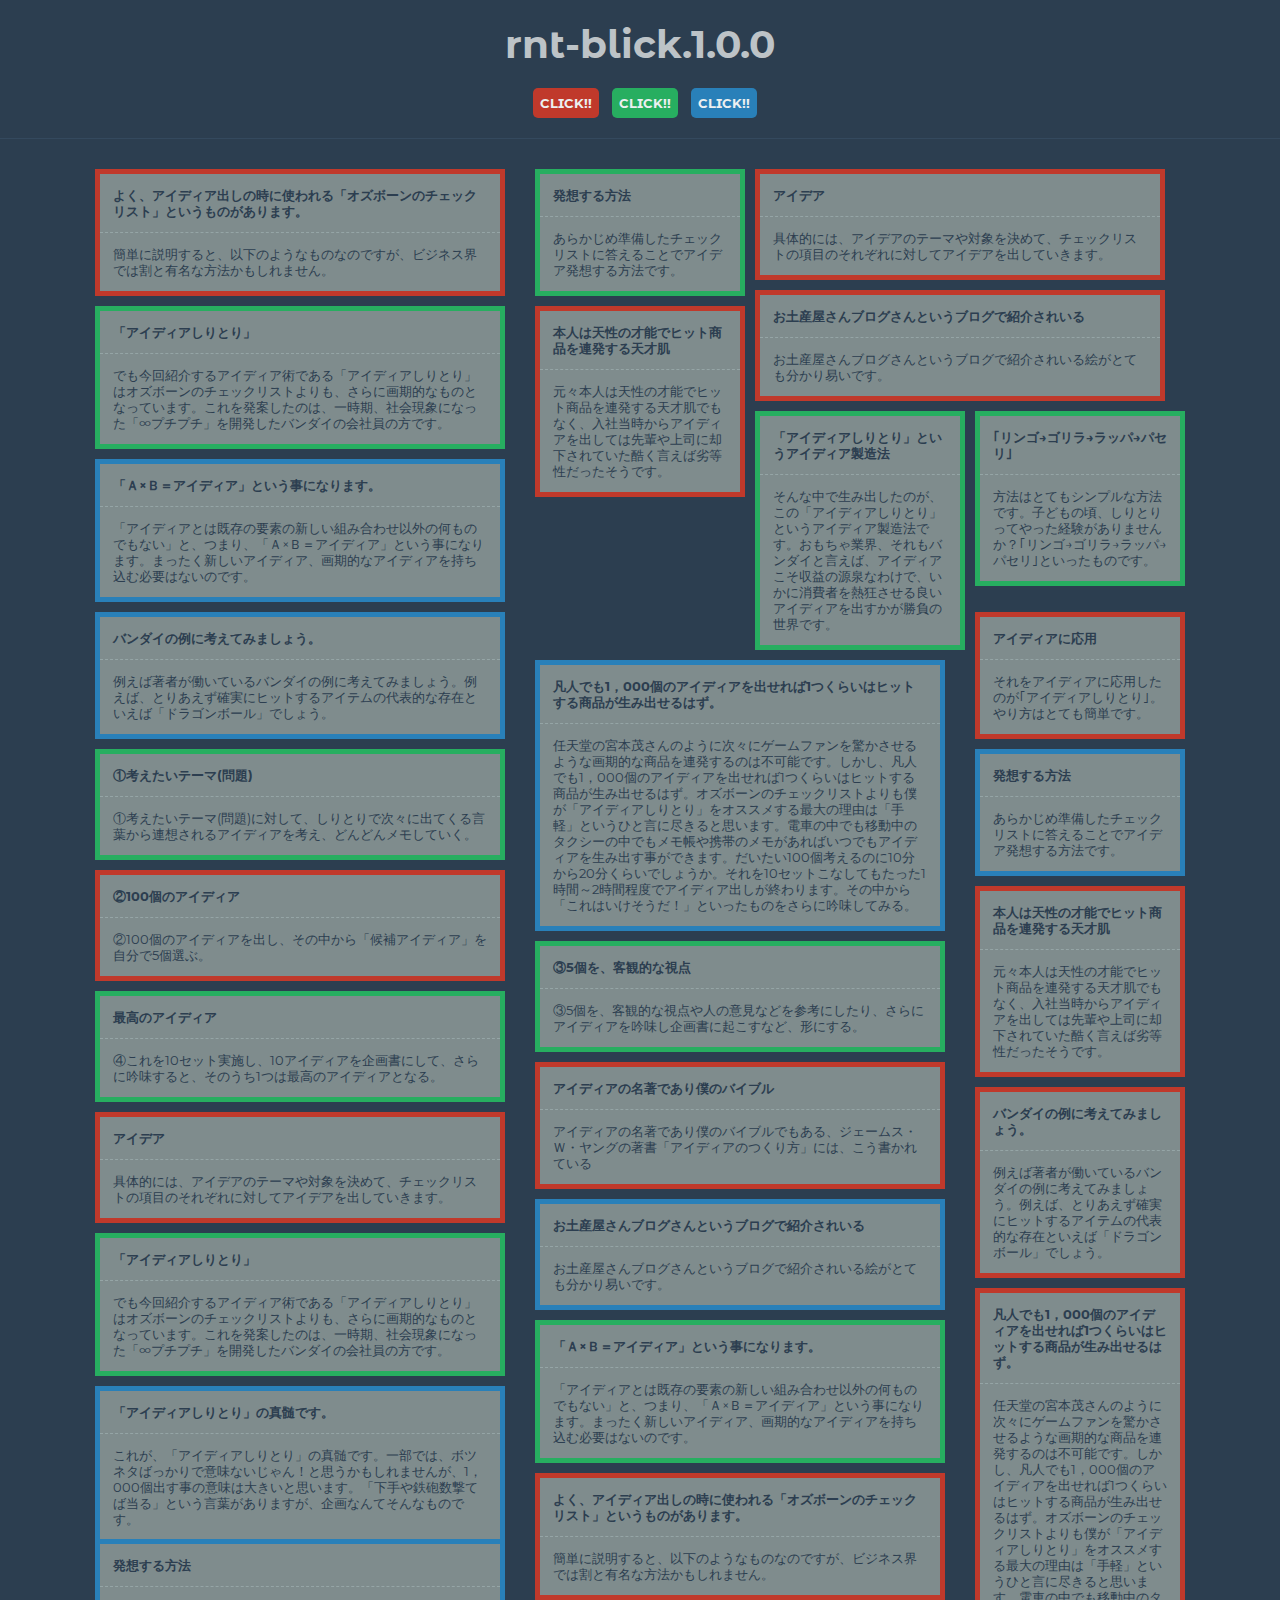
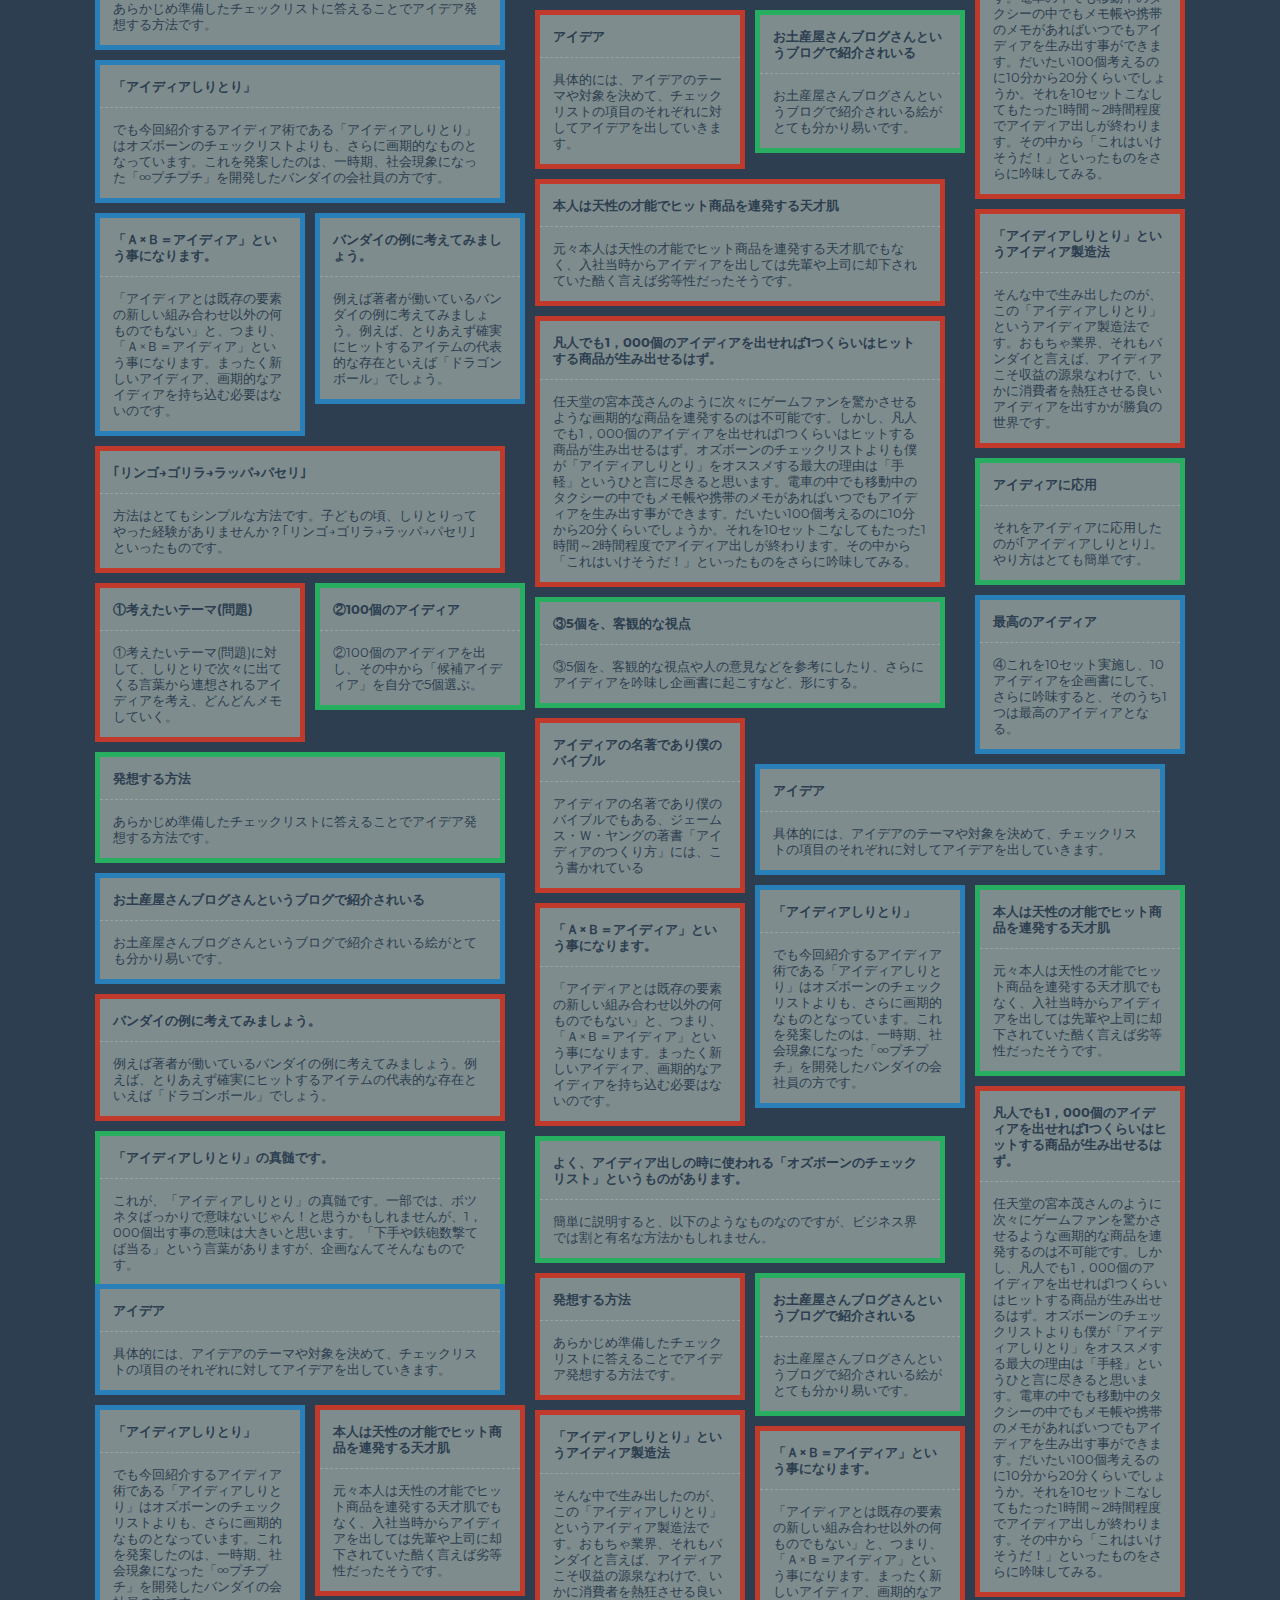
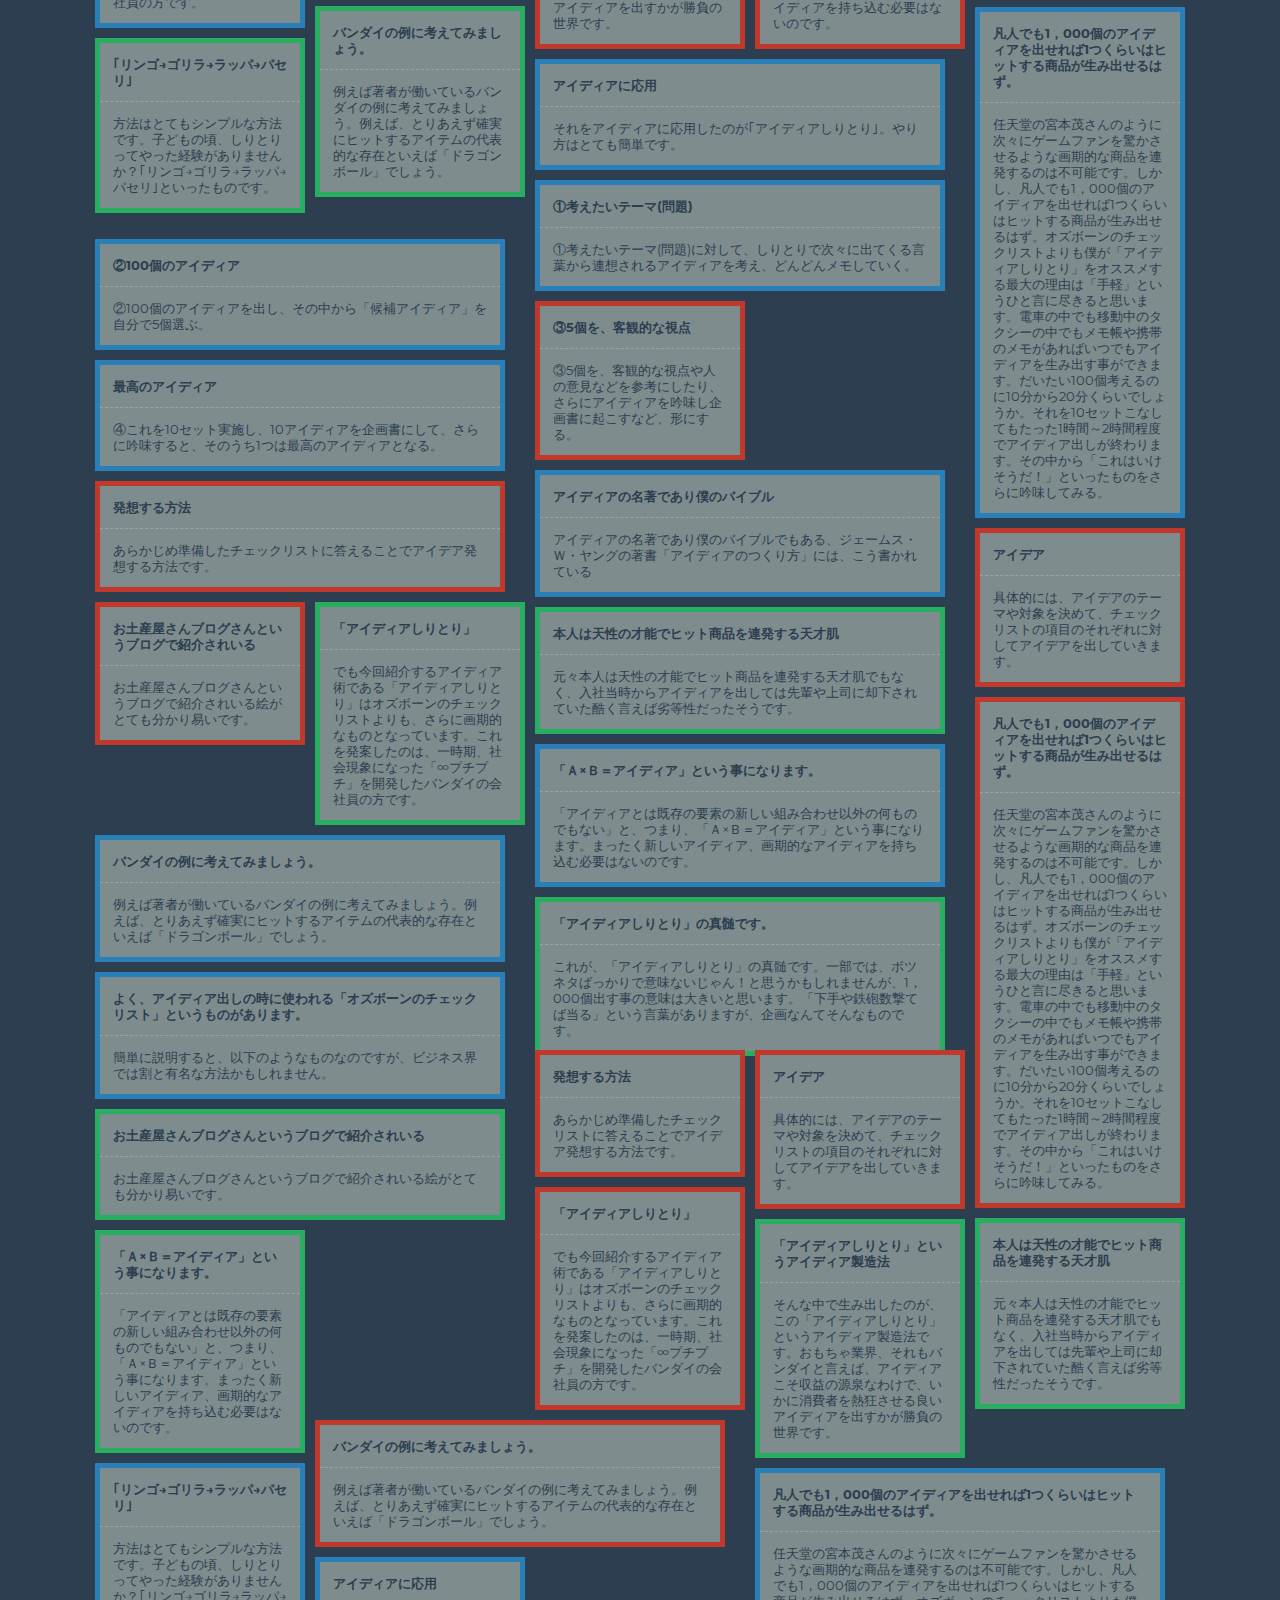
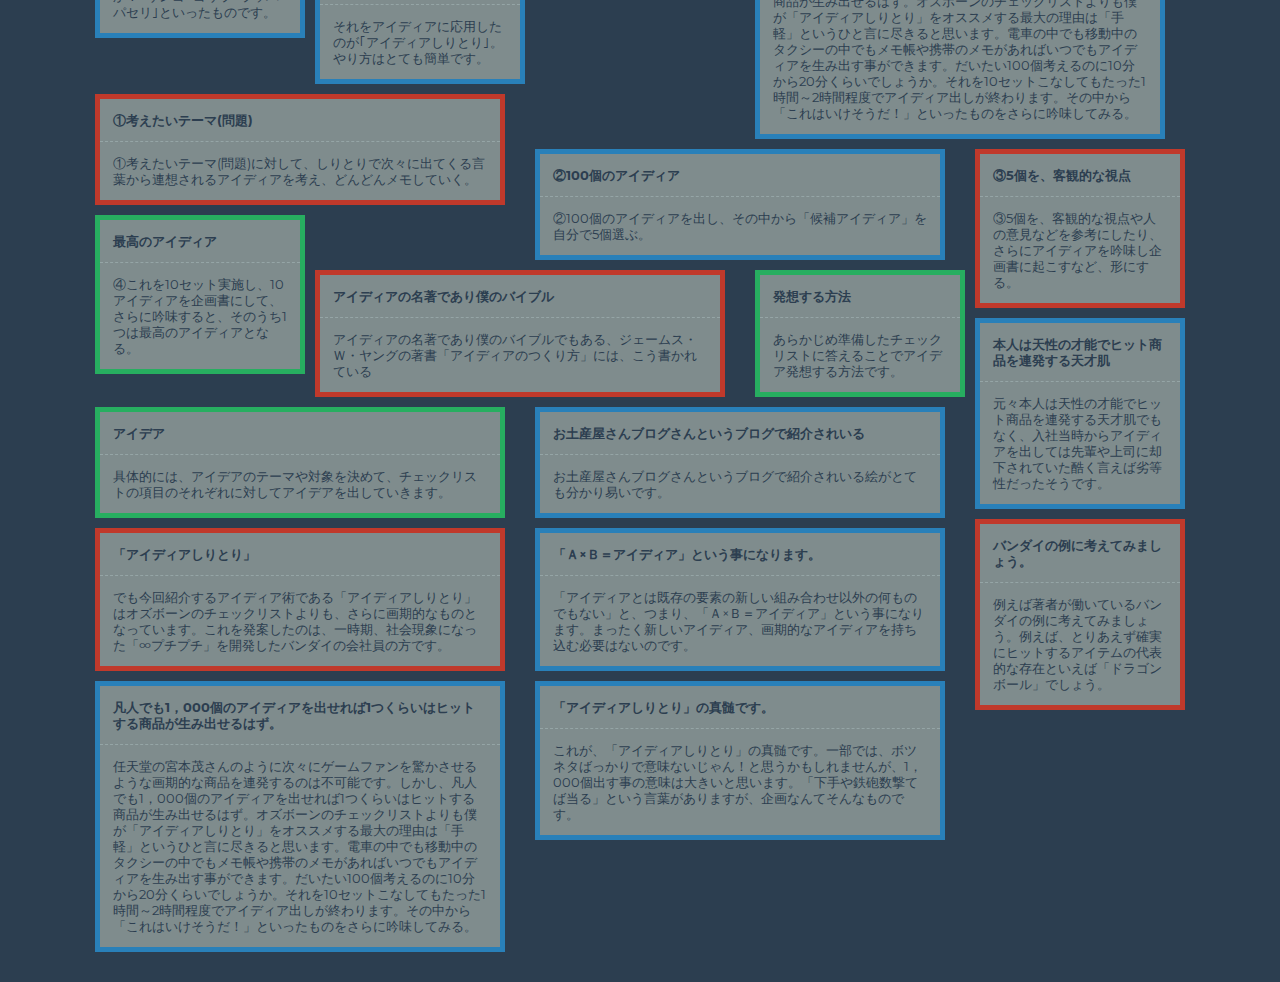
==== commit 0cbdcf18: "change style" ====
--- a/index.html
+++ b/index.html
@@ -1,755 +1,704 @@
-<!DOCTYPE html PUBLIC "-//W3C//DTD XHTML 1.0 Strict//EN" "http://www.w3.org/TR/xhtml1/DTD/xhtml1-strict.dtd">
-<html xmlns="http://www.w3.org/1999/xhtml" lang="ja" xml:lang="ja" dir="ltr">
-<head>
-<meta http-equiv="Content-Type" content="text/html; charset=utf-8" />
-<meta http-equiv="content-style-type" content="text/css" />
-<meta name="keywords" content="" />
-<meta name="description" content="" />
-<meta name="author" content="" />
-<meta name="copyright" content="" />
-<title>wlbrick1.0.0</title>
-<link href="http://andy.oro.co.jp/~noriaki.yamada/lab/css/style.css" rel="stylesheet" type="text/css" media="all" />
-<link href="css/index.css" rel="stylesheet" type="text/css" media="all" />
-<style type="text/css">
-  #columns {
-    padding: 15px;
-    margin: 30px auto;
-    background: #f0f0f0;
-    overflow: hidden;
-  }
-  
-  #columns li {
-    float: left;
-    width: 200px;
-    border: 3px solid #595959;
-    padding: 5px;
-    background: #e5e5e5;
-    border-radius: 10px;
-  }
-
-  #columns dl {
-    background: #fff;
-  }
-  
-  dt {
-    padding: 1em;
-    font-weight: bold;
-    border-bottom: 1px dashed #e5e5e5;
-  }
-  
-  dd {
-    padding: 1em;
-  }
-
-  #columns .blue {
-    border-color: #0af;
-  }
-
-  #columns .green {
-    border-color: #0b2;
-  }
-
-  #columns .red {
-    border-color: #f00;
-  }
-
-  #color_nav li {
-    cursor: pointer;
-  }
-
-</style>
-<script src="http://ajax.googleapis.com/ajax/libs/jquery/1.9.0/jquery.min.js"></script>
-<script type="text/javascript" src="http://masonry.desandro.com/jquery.masonry.min.js"></script>
-<script type="text/javascript" src="js/wlbrick.js"></script>
-<script type="text/javascript">
-$(function(){
-  var colorClass = [
-    "blue",
-    "green",
-    "red"
-  ];
-  
-  $("#columns li").each(function(){
-    var color = Math.floor(Math.random() * 3);
-    $(this)
-    .css("width", Math.floor( Math.random() * 2 ) * 200 + 200)
-    .addClass( colorClass[color] );
-  });
-
-// 使用出来るパラメータ
-  $("#columns").wlbrick({
-    target : "li",// 並べたいブロックをjQueryセレクターで指定。（デフォルトは"li"）
-    columnAlign : "center",// 表示位置を指定します。（left,center,rightのいずれか。デフォルトはcenter）
-    verticalMargin : 10,
-    horizontalMargin : 10,
-    animate : true,// アニメーションして並べるかどうかを指定(デフォルトは　true)
-    animateParam : {// ここからのパラメーターは上の animate を true にしている時に有効
-      firstAnimate : false,// ページアクセスした時からアニメーションさせるかどうか。デフォルトはfalse
-      easing : "swing",// イージングを指定出来ます。
-      duration : 300,// アニメーションのスピードの指定
-      delay : 100// 並べるアニメーションの時間差を指定
-    },
-    primeSelector : null,// 左上に持ってきたいブロックをセレクターで指定
-    windowResize : true,// ウィンドウリサイズした時に再度並べ替えをするかどうか
-    resizeInterval : 300,// windowがリサイズされたから何ミリ秒後に再配置するかを指定（デフォルトは300）
-    complete : function(){// ブロックの並び替え終了時に呼び出されます。
-      console.log( "COMPLETE" );
-    }
-  });
-
-  $("#color_nav .btn_red").click(function(){
-    $("#columns").wlbrick({
-      primeSelector : ".red"
-    });
-  });
-
-  $("#color_nav .btn_green").click(function(){
-    $("#columns").wlbrick({
-      primeSelector : ".green"
-    });
-  });
-
-  $("#color_nav .btn_blue").click(function(){
-    $("#columns").wlbrick({
-      primeSelector : ".blue"
-    });
-  });
-
-});
-
-</script>
-</head>
-<body>
-  <p style="text-align:center;">windowをリサイズしてみてね！</p>
-  <nav id="color_nav">
-    <ul>
-      <li class="btn_red">赤色の枠のボックスがより左上に来るよ</li>
-      <li class="btn_green">緑色の枠のボックスがより左上に来るよ</li>
-      <li class="btn_blue">青色の枠のボックスがより左上に来るよ</li>
-    </ul>
-  </nav>
-<ul id="columns">
-	<li>
-    <dl>
-      <dt>よく、アイディア出しの時に使われる「オズボーンのチェックリスト」というものがあります。</dt>
-      <dd>簡単に説明すると、以下のようなものなのですが、ビジネス界では割と有名な方法かもしれません。</dd>
-    </dl>
-  </li>
-  <li>
-    <dl>
-      <dt>発想する方法</dt>
-      <dd>あらかじめ準備したチェックリストに答えることでアイデア発想する方法です。</dd>
-    </dl>
-  </li>
-  <li>
-    <dl>
-      <dt>アイデア</dt>
-      <dd>具体的には、アイデアのテーマや対象を決めて、チェックリストの項目のそれぞれに対してアイデアを出していきます。</dd>
-    </dl>
-  </li>
-  <li>
-    <dl>
-      <dt>お土産屋さんブログさんというブログで紹介されいる</dt>
-      <dd>お土産屋さんブログさんというブログで紹介されいる絵がとても分かり易いです。</dd>
-    </dl>
-  </li>
-  <li>
-    <dl>
-      <dt>「アイディアしりとり」</dt>
-      <dd>でも今回紹介するアイディア術である「アイディアしりとり」はオズボーンのチェックリストよりも、さらに画期的なものとなっています。これを発案したのは、一時期、社会現象になった「∞プチプチ」を開発したバンダイの会社員の方です。</dd>
-    </dl>
-  </li>
-  <li>
-    <dl>
-      <dt>本人は天性の才能でヒット商品を連発する天才肌</dt>
-      <dd>元々本人は天性の才能でヒット商品を連発する天才肌でもなく、入社当時からアイディアを出しては先輩や上司に却下されていた酷く言えば劣等性だったそうです。</dd>
-    </dl>
-  </li>
-  <li>
-    <dl>
-      <dt>「アイディアしりとり」というアイディア製造法</dt>
-      <dd>そんな中で生み出したのが、この「アイディアしりとり」というアイディア製造法です。おもちゃ業界、それもバンダイと言えば、アイディアこそ収益の源泉なわけで、いかに消費者を熱狂させる良いアイディアを出すかが勝負の世界です。</dd>
-    </dl>
-  </li>
-  <li>
-    <dl>
-      <dt>「Ａ×Ｂ＝アイディア」という事になります。</dt>
-      <dd>「アイディアとは既存の要素の新しい組み合わせ以外の何ものでもない」と、つまり、「Ａ×Ｂ＝アイディア」という事になります。まったく新しいアイディア、画期的なアイディアを持ち込む必要はないのです。</dd>
-    </dl>
-  </li>
-  <li>
-    <dl>
-      <dt>バンダイの例に考えてみましょう。</dt>
-      <dd>例えば著者が働いているバンダイの例に考えてみましょう。例えば、とりあえず確実にヒットするアイテムの代表的な存在といえば「ドラゴンボール」でしょう。</dd>
-    </dl>
-  </li>
-  <li>
-    <dl>
-      <dt>凡人でも1，000個のアイディアを出せれば1つくらいはヒットする商品が生み出せるはず。</dt>
-      <dd>任天堂の宮本茂さんのように次々にゲームファンを驚かさせるような画期的な商品を連発するのは不可能です。しかし、凡人でも1，000個のアイディアを出せれば1つくらいはヒットする商品が生み出せるはず。オズボーンのチェックリストよりも僕が「アイディアしりとり」をオススメする最大の理由は「手軽」というひと言に尽きると思います。電車の中でも移動中のタクシーの中でもメモ帳や携帯のメモがあればいつでもアイディアを生み出す事ができます。だいたい100個考えるのに10分から20分くらいでしょうか。それを10セットこなしてもたった1時間～2時間程度でアイディア出しが終わります。その中から「これはいけそうだ！」といったものをさらに吟味してみる。</dd>
-    </dl>
-  </li>
-  <li>
-    <dl>
-      <dt>｢リンゴ→ゴリラ→ラッパ→パセリ｣</dt>
-      <dd>方法はとてもシンプルな方法です。子どもの頃、しりとりってやった経験がありませんか？｢リンゴ→ゴリラ→ラッパ→パセリ｣といったものです。</dd>
-    </dl>
-  </li>
-  <li>
-    <dl>
-      <dt>アイディアに応用</dt>
-      <dd>それをアイディアに応用したのが｢アイディアしりとり｣。やり方はとても簡単です。</dd>
-    </dl>
-  </li>
-  <li>
-    <dl>
-      <dt>①考えたいテーマ(問題)</dt>
-      <dd>①考えたいテーマ(問題)に対して、しりとりで次々に出てくる言葉から連想されるアイディアを考え、どんどんメモしていく。</dd>
-    </dl>
-  </li>
-  <li>
-    <dl>
-      <dt>②100個のアイディア</dt>
-      <dd>②100個のアイディアを出し、その中から「候補アイディア」を自分で5個選ぶ。</dd>
-    </dl>
-  </li>
-  <li>
-    <dl>
-      <dt>③5個を、客観的な視点</dt>
-      <dd>③5個を、客観的な視点や人の意見などを参考にしたり、さらにアイディアを吟味し企画書に起こすなど、形にする。</dd>
-    </dl>
-  </li>
-  <li>
-    <dl>
-      <dt>最高のアイディア</dt>
-      <dd>④これを10セット実施し、10アイディアを企画書にして、さらに吟味すると、そのうち1つは最高のアイディアとなる。</dd>
-    </dl>
-  </li>
-  <li>
-    <dl>
-      <dt>アイディアの名著であり僕のバイブル</dt>
-      <dd>アイディアの名著であり僕のバイブルでもある、ジェームス・Ｗ・ヤングの著書「アイディアのつくり方」には、こう書かれている</dd>
-    </dl>
-  </li>
-  <li>
-    <dl>
-      <dt>発想する方法</dt>
-      <dd>あらかじめ準備したチェックリストに答えることでアイデア発想する方法です。</dd>
-    </dl>
-  </li>
-  <li>
-    <dl>
-      <dt>アイデア</dt>
-      <dd>具体的には、アイデアのテーマや対象を決めて、チェックリストの項目のそれぞれに対してアイデアを出していきます。</dd>
-    </dl>
-  </li>
-  <li>
-    <dl>
-      <dt>お土産屋さんブログさんというブログで紹介されいる</dt>
-      <dd>お土産屋さんブログさんというブログで紹介されいる絵がとても分かり易いです。</dd>
-    </dl>
-  </li>
-  <li>
-    <dl>
-      <dt>「アイディアしりとり」</dt>
-      <dd>でも今回紹介するアイディア術である「アイディアしりとり」はオズボーンのチェックリストよりも、さらに画期的なものとなっています。これを発案したのは、一時期、社会現象になった「∞プチプチ」を開発したバンダイの会社員の方です。</dd>
-    </dl>
-  </li>
-  <li>
-    <dl>
-      <dt>本人は天性の才能でヒット商品を連発する天才肌</dt>
-      <dd>元々本人は天性の才能でヒット商品を連発する天才肌でもなく、入社当時からアイディアを出しては先輩や上司に却下されていた酷く言えば劣等性だったそうです。</dd>
-    </dl>
-  </li>
-  <li>
-    <dl>
-      <dt>「Ａ×Ｂ＝アイディア」という事になります。</dt>
-      <dd>「アイディアとは既存の要素の新しい組み合わせ以外の何ものでもない」と、つまり、「Ａ×Ｂ＝アイディア」という事になります。まったく新しいアイディア、画期的なアイディアを持ち込む必要はないのです。</dd>
-    </dl>
-  </li>
-  <li>
-    <dl>
-      <dt>バンダイの例に考えてみましょう。</dt>
-      <dd>例えば著者が働いているバンダイの例に考えてみましょう。例えば、とりあえず確実にヒットするアイテムの代表的な存在といえば「ドラゴンボール」でしょう。</dd>
-    </dl>
-  </li>
-  <li>
-    <dl>
-      <dt>凡人でも1，000個のアイディアを出せれば1つくらいはヒットする商品が生み出せるはず。</dt>
-      <dd>任天堂の宮本茂さんのように次々にゲームファンを驚かさせるような画期的な商品を連発するのは不可能です。しかし、凡人でも1，000個のアイディアを出せれば1つくらいはヒットする商品が生み出せるはず。オズボーンのチェックリストよりも僕が「アイディアしりとり」をオススメする最大の理由は「手軽」というひと言に尽きると思います。電車の中でも移動中のタクシーの中でもメモ帳や携帯のメモがあればいつでもアイディアを生み出す事ができます。だいたい100個考えるのに10分から20分くらいでしょうか。それを10セットこなしてもたった1時間～2時間程度でアイディア出しが終わります。その中から「これはいけそうだ！」といったものをさらに吟味してみる。</dd>
-    </dl>
-  </li>
-  <li>
-    <dl>
-      <dt>「アイディアしりとり」の真髄です。</dt>
-      <dd>これが、「アイディアしりとり」の真髄です。一部では、ボツネタばっかりで意味ないじゃん！と思うかもしれませんが、1，000個出す事の意味は大きいと思います。「下手や鉄砲数撃てば当る」という言葉がありますが、企画なんてそんなものです。</dd>
-    </dl>
-  </li><li>
-    <dl>
-      <dt>よく、アイディア出しの時に使われる「オズボーンのチェックリスト」というものがあります。</dt>
-      <dd>簡単に説明すると、以下のようなものなのですが、ビジネス界では割と有名な方法かもしれません。</dd>
-    </dl>
-  </li>
-  <li>
-    <dl>
-      <dt>発想する方法</dt>
-      <dd>あらかじめ準備したチェックリストに答えることでアイデア発想する方法です。</dd>
-    </dl>
-  </li>
-  <li>
-    <dl>
-      <dt>アイデア</dt>
-      <dd>具体的には、アイデアのテーマや対象を決めて、チェックリストの項目のそれぞれに対してアイデアを出していきます。</dd>
-    </dl>
-  </li>
-  <li>
-    <dl>
-      <dt>お土産屋さんブログさんというブログで紹介されいる</dt>
-      <dd>お土産屋さんブログさんというブログで紹介されいる絵がとても分かり易いです。</dd>
-    </dl>
-  </li>
-  <li>
-    <dl>
-      <dt>「アイディアしりとり」</dt>
-      <dd>でも今回紹介するアイディア術である「アイディアしりとり」はオズボーンのチェックリストよりも、さらに画期的なものとなっています。これを発案したのは、一時期、社会現象になった「∞プチプチ」を開発したバンダイの会社員の方です。</dd>
-    </dl>
-  </li>
-  <li>
-    <dl>
-      <dt>本人は天性の才能でヒット商品を連発する天才肌</dt>
-      <dd>元々本人は天性の才能でヒット商品を連発する天才肌でもなく、入社当時からアイディアを出しては先輩や上司に却下されていた酷く言えば劣等性だったそうです。</dd>
-    </dl>
-  </li>
-  <li>
-    <dl>
-      <dt>「アイディアしりとり」というアイディア製造法</dt>
-      <dd>そんな中で生み出したのが、この「アイディアしりとり」というアイディア製造法です。おもちゃ業界、それもバンダイと言えば、アイディアこそ収益の源泉なわけで、いかに消費者を熱狂させる良いアイディアを出すかが勝負の世界です。</dd>
-    </dl>
-  </li>
-  <li>
-    <dl>
-      <dt>「Ａ×Ｂ＝アイディア」という事になります。</dt>
-      <dd>「アイディアとは既存の要素の新しい組み合わせ以外の何ものでもない」と、つまり、「Ａ×Ｂ＝アイディア」という事になります。まったく新しいアイディア、画期的なアイディアを持ち込む必要はないのです。</dd>
-    </dl>
-  </li>
-  <li>
-    <dl>
-      <dt>バンダイの例に考えてみましょう。</dt>
-      <dd>例えば著者が働いているバンダイの例に考えてみましょう。例えば、とりあえず確実にヒットするアイテムの代表的な存在といえば「ドラゴンボール」でしょう。</dd>
-    </dl>
-  </li>
-  <li>
-    <dl>
-      <dt>凡人でも1，000個のアイディアを出せれば1つくらいはヒットする商品が生み出せるはず。</dt>
-      <dd>任天堂の宮本茂さんのように次々にゲームファンを驚かさせるような画期的な商品を連発するのは不可能です。しかし、凡人でも1，000個のアイディアを出せれば1つくらいはヒットする商品が生み出せるはず。オズボーンのチェックリストよりも僕が「アイディアしりとり」をオススメする最大の理由は「手軽」というひと言に尽きると思います。電車の中でも移動中のタクシーの中でもメモ帳や携帯のメモがあればいつでもアイディアを生み出す事ができます。だいたい100個考えるのに10分から20分くらいでしょうか。それを10セットこなしてもたった1時間～2時間程度でアイディア出しが終わります。その中から「これはいけそうだ！」といったものをさらに吟味してみる。</dd>
-    </dl>
-  </li>
-  <li>
-    <dl>
-      <dt>｢リンゴ→ゴリラ→ラッパ→パセリ｣</dt>
-      <dd>方法はとてもシンプルな方法です。子どもの頃、しりとりってやった経験がありませんか？｢リンゴ→ゴリラ→ラッパ→パセリ｣といったものです。</dd>
-    </dl>
-  </li>
-  <li>
-    <dl>
-      <dt>アイディアに応用</dt>
-      <dd>それをアイディアに応用したのが｢アイディアしりとり｣。やり方はとても簡単です。</dd>
-    </dl>
-  </li>
-  <li>
-    <dl>
-      <dt>①考えたいテーマ(問題)</dt>
-      <dd>①考えたいテーマ(問題)に対して、しりとりで次々に出てくる言葉から連想されるアイディアを考え、どんどんメモしていく。</dd>
-    </dl>
-  </li>
-  <li>
-    <dl>
-      <dt>②100個のアイディア</dt>
-      <dd>②100個のアイディアを出し、その中から「候補アイディア」を自分で5個選ぶ。</dd>
-    </dl>
-  </li>
-  <li>
-    <dl>
-      <dt>③5個を、客観的な視点</dt>
-      <dd>③5個を、客観的な視点や人の意見などを参考にしたり、さらにアイディアを吟味し企画書に起こすなど、形にする。</dd>
-    </dl>
-  </li>
-  <li>
-    <dl>
-      <dt>最高のアイディア</dt>
-      <dd>④これを10セット実施し、10アイディアを企画書にして、さらに吟味すると、そのうち1つは最高のアイディアとなる。</dd>
-    </dl>
-  </li>
-  <li>
-    <dl>
-      <dt>アイディアの名著であり僕のバイブル</dt>
-      <dd>アイディアの名著であり僕のバイブルでもある、ジェームス・Ｗ・ヤングの著書「アイディアのつくり方」には、こう書かれている</dd>
-    </dl>
-  </li>
-  <li>
-    <dl>
-      <dt>発想する方法</dt>
-      <dd>あらかじめ準備したチェックリストに答えることでアイデア発想する方法です。</dd>
-    </dl>
-  </li>
-  <li>
-    <dl>
-      <dt>アイデア</dt>
-      <dd>具体的には、アイデアのテーマや対象を決めて、チェックリストの項目のそれぞれに対してアイデアを出していきます。</dd>
-    </dl>
-  </li>
-  <li>
-    <dl>
-      <dt>お土産屋さんブログさんというブログで紹介されいる</dt>
-      <dd>お土産屋さんブログさんというブログで紹介されいる絵がとても分かり易いです。</dd>
-    </dl>
-  </li>
-  <li>
-    <dl>
-      <dt>「アイディアしりとり」</dt>
-      <dd>でも今回紹介するアイディア術である「アイディアしりとり」はオズボーンのチェックリストよりも、さらに画期的なものとなっています。これを発案したのは、一時期、社会現象になった「∞プチプチ」を開発したバンダイの会社員の方です。</dd>
-    </dl>
-  </li>
-  <li>
-    <dl>
-      <dt>本人は天性の才能でヒット商品を連発する天才肌</dt>
-      <dd>元々本人は天性の才能でヒット商品を連発する天才肌でもなく、入社当時からアイディアを出しては先輩や上司に却下されていた酷く言えば劣等性だったそうです。</dd>
-    </dl>
-  </li>
-  <li>
-    <dl>
-      <dt>「Ａ×Ｂ＝アイディア」という事になります。</dt>
-      <dd>「アイディアとは既存の要素の新しい組み合わせ以外の何ものでもない」と、つまり、「Ａ×Ｂ＝アイディア」という事になります。まったく新しいアイディア、画期的なアイディアを持ち込む必要はないのです。</dd>
-    </dl>
-  </li>
-  <li>
-    <dl>
-      <dt>バンダイの例に考えてみましょう。</dt>
-      <dd>例えば著者が働いているバンダイの例に考えてみましょう。例えば、とりあえず確実にヒットするアイテムの代表的な存在といえば「ドラゴンボール」でしょう。</dd>
-    </dl>
-  </li>
-  <li>
-    <dl>
-      <dt>凡人でも1，000個のアイディアを出せれば1つくらいはヒットする商品が生み出せるはず。</dt>
-      <dd>任天堂の宮本茂さんのように次々にゲームファンを驚かさせるような画期的な商品を連発するのは不可能です。しかし、凡人でも1，000個のアイディアを出せれば1つくらいはヒットする商品が生み出せるはず。オズボーンのチェックリストよりも僕が「アイディアしりとり」をオススメする最大の理由は「手軽」というひと言に尽きると思います。電車の中でも移動中のタクシーの中でもメモ帳や携帯のメモがあればいつでもアイディアを生み出す事ができます。だいたい100個考えるのに10分から20分くらいでしょうか。それを10セットこなしてもたった1時間～2時間程度でアイディア出しが終わります。その中から「これはいけそうだ！」といったものをさらに吟味してみる。</dd>
-    </dl>
-  </li>
-  <li>
-    <dl>
-      <dt>「アイディアしりとり」の真髄です。</dt>
-      <dd>これが、「アイディアしりとり」の真髄です。一部では、ボツネタばっかりで意味ないじゃん！と思うかもしれませんが、1，000個出す事の意味は大きいと思います。「下手や鉄砲数撃てば当る」という言葉がありますが、企画なんてそんなものです。</dd>
-    </dl>
-  </li><li>
-    <dl>
-      <dt>よく、アイディア出しの時に使われる「オズボーンのチェックリスト」というものがあります。</dt>
-      <dd>簡単に説明すると、以下のようなものなのですが、ビジネス界では割と有名な方法かもしれません。</dd>
-    </dl>
-  </li>
-  <li>
-    <dl>
-      <dt>発想する方法</dt>
-      <dd>あらかじめ準備したチェックリストに答えることでアイデア発想する方法です。</dd>
-    </dl>
-  </li>
-  <li>
-    <dl>
-      <dt>アイデア</dt>
-      <dd>具体的には、アイデアのテーマや対象を決めて、チェックリストの項目のそれぞれに対してアイデアを出していきます。</dd>
-    </dl>
-  </li>
-  <li>
-    <dl>
-      <dt>お土産屋さんブログさんというブログで紹介されいる</dt>
-      <dd>お土産屋さんブログさんというブログで紹介されいる絵がとても分かり易いです。</dd>
-    </dl>
-  </li>
-  <li>
-    <dl>
-      <dt>「アイディアしりとり」</dt>
-      <dd>でも今回紹介するアイディア術である「アイディアしりとり」はオズボーンのチェックリストよりも、さらに画期的なものとなっています。これを発案したのは、一時期、社会現象になった「∞プチプチ」を開発したバンダイの会社員の方です。</dd>
-    </dl>
-  </li>
-  <li>
-    <dl>
-      <dt>本人は天性の才能でヒット商品を連発する天才肌</dt>
-      <dd>元々本人は天性の才能でヒット商品を連発する天才肌でもなく、入社当時からアイディアを出しては先輩や上司に却下されていた酷く言えば劣等性だったそうです。</dd>
-    </dl>
-  </li>
-  <li>
-    <dl>
-      <dt>「アイディアしりとり」というアイディア製造法</dt>
-      <dd>そんな中で生み出したのが、この「アイディアしりとり」というアイディア製造法です。おもちゃ業界、それもバンダイと言えば、アイディアこそ収益の源泉なわけで、いかに消費者を熱狂させる良いアイディアを出すかが勝負の世界です。</dd>
-    </dl>
-  </li>
-  <li>
-    <dl>
-      <dt>「Ａ×Ｂ＝アイディア」という事になります。</dt>
-      <dd>「アイディアとは既存の要素の新しい組み合わせ以外の何ものでもない」と、つまり、「Ａ×Ｂ＝アイディア」という事になります。まったく新しいアイディア、画期的なアイディアを持ち込む必要はないのです。</dd>
-    </dl>
-  </li>
-  <li>
-    <dl>
-      <dt>バンダイの例に考えてみましょう。</dt>
-      <dd>例えば著者が働いているバンダイの例に考えてみましょう。例えば、とりあえず確実にヒットするアイテムの代表的な存在といえば「ドラゴンボール」でしょう。</dd>
-    </dl>
-  </li>
-  <li>
-    <dl>
-      <dt>凡人でも1，000個のアイディアを出せれば1つくらいはヒットする商品が生み出せるはず。</dt>
-      <dd>任天堂の宮本茂さんのように次々にゲームファンを驚かさせるような画期的な商品を連発するのは不可能です。しかし、凡人でも1，000個のアイディアを出せれば1つくらいはヒットする商品が生み出せるはず。オズボーンのチェックリストよりも僕が「アイディアしりとり」をオススメする最大の理由は「手軽」というひと言に尽きると思います。電車の中でも移動中のタクシーの中でもメモ帳や携帯のメモがあればいつでもアイディアを生み出す事ができます。だいたい100個考えるのに10分から20分くらいでしょうか。それを10セットこなしてもたった1時間～2時間程度でアイディア出しが終わります。その中から「これはいけそうだ！」といったものをさらに吟味してみる。</dd>
-    </dl>
-  </li>
-  <li>
-    <dl>
-      <dt>｢リンゴ→ゴリラ→ラッパ→パセリ｣</dt>
-      <dd>方法はとてもシンプルな方法です。子どもの頃、しりとりってやった経験がありませんか？｢リンゴ→ゴリラ→ラッパ→パセリ｣といったものです。</dd>
-    </dl>
-  </li>
-  <li>
-    <dl>
-      <dt>アイディアに応用</dt>
-      <dd>それをアイディアに応用したのが｢アイディアしりとり｣。やり方はとても簡単です。</dd>
-    </dl>
-  </li>
-  <li>
-    <dl>
-      <dt>①考えたいテーマ(問題)</dt>
-      <dd>①考えたいテーマ(問題)に対して、しりとりで次々に出てくる言葉から連想されるアイディアを考え、どんどんメモしていく。</dd>
-    </dl>
-  </li>
-  <li>
-    <dl>
-      <dt>②100個のアイディア</dt>
-      <dd>②100個のアイディアを出し、その中から「候補アイディア」を自分で5個選ぶ。</dd>
-    </dl>
-  </li>
-  <li>
-    <dl>
-      <dt>③5個を、客観的な視点</dt>
-      <dd>③5個を、客観的な視点や人の意見などを参考にしたり、さらにアイディアを吟味し企画書に起こすなど、形にする。</dd>
-    </dl>
-  </li>
-  <li>
-    <dl>
-      <dt>最高のアイディア</dt>
-      <dd>④これを10セット実施し、10アイディアを企画書にして、さらに吟味すると、そのうち1つは最高のアイディアとなる。</dd>
-    </dl>
-  </li>
-  <li>
-    <dl>
-      <dt>アイディアの名著であり僕のバイブル</dt>
-      <dd>アイディアの名著であり僕のバイブルでもある、ジェームス・Ｗ・ヤングの著書「アイディアのつくり方」には、こう書かれている</dd>
-    </dl>
-  </li>
-  <li>
-    <dl>
-      <dt>発想する方法</dt>
-      <dd>あらかじめ準備したチェックリストに答えることでアイデア発想する方法です。</dd>
-    </dl>
-  </li>
-  <li>
-    <dl>
-      <dt>アイデア</dt>
-      <dd>具体的には、アイデアのテーマや対象を決めて、チェックリストの項目のそれぞれに対してアイデアを出していきます。</dd>
-    </dl>
-  </li>
-  <li>
-    <dl>
-      <dt>お土産屋さんブログさんというブログで紹介されいる</dt>
-      <dd>お土産屋さんブログさんというブログで紹介されいる絵がとても分かり易いです。</dd>
-    </dl>
-  </li>
-  <li>
-    <dl>
-      <dt>「アイディアしりとり」</dt>
-      <dd>でも今回紹介するアイディア術である「アイディアしりとり」はオズボーンのチェックリストよりも、さらに画期的なものとなっています。これを発案したのは、一時期、社会現象になった「∞プチプチ」を開発したバンダイの会社員の方です。</dd>
-    </dl>
-  </li>
-  <li>
-    <dl>
-      <dt>本人は天性の才能でヒット商品を連発する天才肌</dt>
-      <dd>元々本人は天性の才能でヒット商品を連発する天才肌でもなく、入社当時からアイディアを出しては先輩や上司に却下されていた酷く言えば劣等性だったそうです。</dd>
-    </dl>
-  </li>
-  <li>
-    <dl>
-      <dt>「Ａ×Ｂ＝アイディア」という事になります。</dt>
-      <dd>「アイディアとは既存の要素の新しい組み合わせ以外の何ものでもない」と、つまり、「Ａ×Ｂ＝アイディア」という事になります。まったく新しいアイディア、画期的なアイディアを持ち込む必要はないのです。</dd>
-    </dl>
-  </li>
-  <li>
-    <dl>
-      <dt>バンダイの例に考えてみましょう。</dt>
-      <dd>例えば著者が働いているバンダイの例に考えてみましょう。例えば、とりあえず確実にヒットするアイテムの代表的な存在といえば「ドラゴンボール」でしょう。</dd>
-    </dl>
-  </li>
-  <li>
-    <dl>
-      <dt>凡人でも1，000個のアイディアを出せれば1つくらいはヒットする商品が生み出せるはず。</dt>
-      <dd>任天堂の宮本茂さんのように次々にゲームファンを驚かさせるような画期的な商品を連発するのは不可能です。しかし、凡人でも1，000個のアイディアを出せれば1つくらいはヒットする商品が生み出せるはず。オズボーンのチェックリストよりも僕が「アイディアしりとり」をオススメする最大の理由は「手軽」というひと言に尽きると思います。電車の中でも移動中のタクシーの中でもメモ帳や携帯のメモがあればいつでもアイディアを生み出す事ができます。だいたい100個考えるのに10分から20分くらいでしょうか。それを10セットこなしてもたった1時間～2時間程度でアイディア出しが終わります。その中から「これはいけそうだ！」といったものをさらに吟味してみる。</dd>
-    </dl>
-  </li>
-  <li>
-    <dl>
-      <dt>「アイディアしりとり」の真髄です。</dt>
-      <dd>これが、「アイディアしりとり」の真髄です。一部では、ボツネタばっかりで意味ないじゃん！と思うかもしれませんが、1，000個出す事の意味は大きいと思います。「下手や鉄砲数撃てば当る」という言葉がありますが、企画なんてそんなものです。</dd>
-    </dl>
-  </li><li>
-    <dl>
-    	<dt>よく、アイディア出しの時に使われる「オズボーンのチェックリスト」というものがあります。</dt>
-    	<dd>簡単に説明すると、以下のようなものなのですが、ビジネス界では割と有名な方法かもしれません。</dd>
-    </dl>
-  </li>
-	<li>
-    <dl>
-    	<dt>発想する方法</dt>
-    	<dd>あらかじめ準備したチェックリストに答えることでアイデア発想する方法です。</dd>
-    </dl>
-  </li>
-	<li>
-    <dl>
-    	<dt>アイデア</dt>
-    	<dd>具体的には、アイデアのテーマや対象を決めて、チェックリストの項目のそれぞれに対してアイデアを出していきます。</dd>
-    </dl>
-  </li>
-	<li>
-    <dl>
-    	<dt>お土産屋さんブログさんというブログで紹介されいる</dt>
-    	<dd>お土産屋さんブログさんというブログで紹介されいる絵がとても分かり易いです。</dd>
-    </dl>
-  </li>
-	<li>
-    <dl>
-    	<dt>「アイディアしりとり」</dt>
-    	<dd>でも今回紹介するアイディア術である「アイディアしりとり」はオズボーンのチェックリストよりも、さらに画期的なものとなっています。これを発案したのは、一時期、社会現象になった「∞プチプチ」を開発したバンダイの会社員の方です。</dd>
-    </dl>
-  </li>
-	<li>
-    <dl>
-    	<dt>本人は天性の才能でヒット商品を連発する天才肌</dt>
-    	<dd>元々本人は天性の才能でヒット商品を連発する天才肌でもなく、入社当時からアイディアを出しては先輩や上司に却下されていた酷く言えば劣等性だったそうです。</dd>
-    </dl>
-  </li>
-	<li>
-    <dl>
-    	<dt>「アイディアしりとり」というアイディア製造法</dt>
-    	<dd>そんな中で生み出したのが、この「アイディアしりとり」というアイディア製造法です。おもちゃ業界、それもバンダイと言えば、アイディアこそ収益の源泉なわけで、いかに消費者を熱狂させる良いアイディアを出すかが勝負の世界です。</dd>
-    </dl>
-  </li>
-  <li>
-    <dl>
-      <dt>「Ａ×Ｂ＝アイディア」という事になります。</dt>
-      <dd>「アイディアとは既存の要素の新しい組み合わせ以外の何ものでもない」と、つまり、「Ａ×Ｂ＝アイディア」という事になります。まったく新しいアイディア、画期的なアイディアを持ち込む必要はないのです。</dd>
-    </dl>
-  </li>
-  <li>
-    <dl>
-      <dt>バンダイの例に考えてみましょう。</dt>
-      <dd>例えば著者が働いているバンダイの例に考えてみましょう。例えば、とりあえず確実にヒットするアイテムの代表的な存在といえば「ドラゴンボール」でしょう。</dd>
-    </dl>
-  </li>
-  <li>
-    <dl>
-      <dt>凡人でも1，000個のアイディアを出せれば1つくらいはヒットする商品が生み出せるはず。</dt>
-      <dd>任天堂の宮本茂さんのように次々にゲームファンを驚かさせるような画期的な商品を連発するのは不可能です。しかし、凡人でも1，000個のアイディアを出せれば1つくらいはヒットする商品が生み出せるはず。オズボーンのチェックリストよりも僕が「アイディアしりとり」をオススメする最大の理由は「手軽」というひと言に尽きると思います。電車の中でも移動中のタクシーの中でもメモ帳や携帯のメモがあればいつでもアイディアを生み出す事ができます。だいたい100個考えるのに10分から20分くらいでしょうか。それを10セットこなしてもたった1時間～2時間程度でアイディア出しが終わります。その中から「これはいけそうだ！」といったものをさらに吟味してみる。</dd>
-    </dl>
-  </li>
-	<li>
-    <dl>
-    	<dt>｢リンゴ→ゴリラ→ラッパ→パセリ｣</dt>
-    	<dd>方法はとてもシンプルな方法です。子どもの頃、しりとりってやった経験がありませんか？｢リンゴ→ゴリラ→ラッパ→パセリ｣といったものです。</dd>
-    </dl>
-  </li>
-	<li>
-    <dl>
-    	<dt>アイディアに応用</dt>
-    	<dd>それをアイディアに応用したのが｢アイディアしりとり｣。やり方はとても簡単です。</dd>
-    </dl>
-  </li>
-	<li>
-    <dl>
-    	<dt>①考えたいテーマ(問題)</dt>
-    	<dd>①考えたいテーマ(問題)に対して、しりとりで次々に出てくる言葉から連想されるアイディアを考え、どんどんメモしていく。</dd>
-    </dl>
-  </li>
-	<li>
-    <dl>
-    	<dt>②100個のアイディア</dt>
-    	<dd>②100個のアイディアを出し、その中から「候補アイディア」を自分で5個選ぶ。</dd>
-    </dl>
-  </li>
-	<li>
-    <dl>
-    	<dt>③5個を、客観的な視点</dt>
-    	<dd>③5個を、客観的な視点や人の意見などを参考にしたり、さらにアイディアを吟味し企画書に起こすなど、形にする。</dd>
-    </dl>
-  </li>
-	<li>
-    <dl>
-    	<dt>最高のアイディア</dt>
-    	<dd>④これを10セット実施し、10アイディアを企画書にして、さらに吟味すると、そのうち1つは最高のアイディアとなる。</dd>
-    </dl>
-  </li>
-	<li>
-    <dl>
-    	<dt>アイディアの名著であり僕のバイブル</dt>
-    	<dd>アイディアの名著であり僕のバイブルでもある、ジェームス・Ｗ・ヤングの著書「アイディアのつくり方」には、こう書かれている</dd>
-    </dl>
-  </li>
-  <li>
-    <dl>
-      <dt>発想する方法</dt>
-      <dd>あらかじめ準備したチェックリストに答えることでアイデア発想する方法です。</dd>
-    </dl>
-  </li>
-  <li>
-    <dl>
-      <dt>アイデア</dt>
-      <dd>具体的には、アイデアのテーマや対象を決めて、チェックリストの項目のそれぞれに対してアイデアを出していきます。</dd>
-    </dl>
-  </li>
-  <li>
-    <dl>
-      <dt>お土産屋さんブログさんというブログで紹介されいる</dt>
-      <dd>お土産屋さんブログさんというブログで紹介されいる絵がとても分かり易いです。</dd>
-    </dl>
-  </li>
-  <li>
-    <dl>
-      <dt>「アイディアしりとり」</dt>
-      <dd>でも今回紹介するアイディア術である「アイディアしりとり」はオズボーンのチェックリストよりも、さらに画期的なものとなっています。これを発案したのは、一時期、社会現象になった「∞プチプチ」を開発したバンダイの会社員の方です。</dd>
-    </dl>
-  </li>
-  <li>
-    <dl>
-      <dt>本人は天性の才能でヒット商品を連発する天才肌</dt>
-      <dd>元々本人は天性の才能でヒット商品を連発する天才肌でもなく、入社当時からアイディアを出しては先輩や上司に却下されていた酷く言えば劣等性だったそうです。</dd>
-    </dl>
-  </li>
-	<li>
-    <dl>
-    	<dt>「Ａ×Ｂ＝アイディア」という事になります。</dt>
-    	<dd>「アイディアとは既存の要素の新しい組み合わせ以外の何ものでもない」と、つまり、「Ａ×Ｂ＝アイディア」という事になります。まったく新しいアイディア、画期的なアイディアを持ち込む必要はないのです。</dd>
-    </dl>
-  </li>
-	<li>
-    <dl>
-    	<dt>バンダイの例に考えてみましょう。</dt>
-    	<dd>例えば著者が働いているバンダイの例に考えてみましょう。例えば、とりあえず確実にヒットするアイテムの代表的な存在といえば「ドラゴンボール」でしょう。</dd>
-    </dl>
-  </li>
-	<li>
-    <dl>
-    	<dt>凡人でも1，000個のアイディアを出せれば1つくらいはヒットする商品が生み出せるはず。</dt>
-    	<dd>任天堂の宮本茂さんのように次々にゲームファンを驚かさせるような画期的な商品を連発するのは不可能です。しかし、凡人でも1，000個のアイディアを出せれば1つくらいはヒットする商品が生み出せるはず。オズボーンのチェックリストよりも僕が「アイディアしりとり」をオススメする最大の理由は「手軽」というひと言に尽きると思います。電車の中でも移動中のタクシーの中でもメモ帳や携帯のメモがあればいつでもアイディアを生み出す事ができます。だいたい100個考えるのに10分から20分くらいでしょうか。それを10セットこなしてもたった1時間～2時間程度でアイディア出しが終わります。その中から「これはいけそうだ！」といったものをさらに吟味してみる。</dd>
-    </dl>
-  </li>
-	<li>
-    <dl>
-    	<dt>「アイディアしりとり」の真髄です。</dt>
-    	<dd>これが、「アイディアしりとり」の真髄です。一部では、ボツネタばっかりで意味ないじゃん！と思うかもしれませんが、1，000個出す事の意味は大きいと思います。「下手や鉄砲数撃てば当る」という言葉がありますが、企画なんてそんなものです。</dd>
-    </dl>
-  </li>
-</ul>
-</body>
-</html>
+<!doctype html>
+<html lang="ja">
+<head>
+<meta charset="UTF-8" />
+<title>rnt-blick.1.0.0</title>
+<link href="css/index.css" rel="stylesheet" type="text/css" media="all" />
+<link rel="shortcut icon" href="http://renoat.net/favicon.ico">
+<link rel="stylesheet" href="http://fonts.googleapis.com/css?family=Montserrat+Alternates">
+<script src="http://ajax.googleapis.com/ajax/libs/jquery/1.9.0/jquery.min.js"></script>
+<script type="text/javascript" src="js/wlbrick.js"></script>
+<script type="text/javascript">
+$(function(){
+  var colorClass = [
+    "blue",
+    "green",
+    "red"
+  ];
+  
+  $("#columns li").each(function(){
+    var color = Math.floor(Math.random() * 3);
+    $(this)
+    .css("width", Math.floor( Math.random() * 2 ) * 200 + 200)
+    .addClass( colorClass[color] );
+  });
+
+// 使用出来るパラメータ
+  $("#columns").wlbrick({
+    target : "li",// 並べたいブロックをjQueryセレクターで指定。（デフォルトは"li"）
+    columnAlign : "center",// 表示位置を指定します。（left,center,rightのいずれか。デフォルトはcenter）
+    verticalMargin : 10,
+    horizontalMargin : 10,
+    animate : true,// アニメーションして並べるかどうかを指定(デフォルトは　true)
+    animateParam : {// ここからのパラメーターは上の animate を true にしている時に有効
+      firstAnimate : false,// ページアクセスした時からアニメーションさせるかどうか。デフォルトはfalse
+      easing : "swing",// イージングを指定出来ます。
+      duration : 300,// アニメーションのスピードの指定
+      delay : 10// 並べるアニメーションの時間差を指定
+    },
+    primeSelector : null,// 左上に持ってきたいブロックをセレクターで指定
+    windowResize : true,// ウィンドウリサイズした時に再度並べ替えをするかどうか
+    resizeInterval : 300,// windowがリサイズされたから何ミリ秒後に再配置するかを指定（デフォルトは300）
+    complete : function(){// ブロックの並び替え終了時に呼び出されます。
+      console.log( "COMPLETE" );
+    }
+  });
+
+  $("#color_nav .btn_red").click(function(){
+    $("#columns").wlbrick({
+      primeSelector : ".red"
+    });
+  });
+
+  $("#color_nav .btn_green").click(function(){
+    $("#columns").wlbrick({
+      primeSelector : ".green"
+    });
+  });
+
+  $("#color_nav .btn_blue").click(function(){
+    $("#columns").wlbrick({
+      primeSelector : ".blue"
+    });
+  });
+
+});
+
+</script>
+</head>
+<body>
+<header>
+  <h1>rnt-blick.1.0.0</h1>
+  <nav id="color_nav">
+    <ul>
+      <li class="btn_red">CLICK!!</li>
+      <li class="btn_green">CLICK!!</li>
+      <li class="btn_blue">CLICK!!</li>
+    </ul>
+  </nav>
+</header>
+<ul id="columns">
+	<li>
+    <dl>
+      <dt>よく、アイディア出しの時に使われる「オズボーンのチェックリスト」というものがあります。</dt>
+      <dd>簡単に説明すると、以下のようなものなのですが、ビジネス界では割と有名な方法かもしれません。</dd>
+    </dl>
+  </li>
+  <li>
+    <dl>
+      <dt>発想する方法</dt>
+      <dd>あらかじめ準備したチェックリストに答えることでアイデア発想する方法です。</dd>
+    </dl>
+  </li>
+  <li>
+    <dl>
+      <dt>アイデア</dt>
+      <dd>具体的には、アイデアのテーマや対象を決めて、チェックリストの項目のそれぞれに対してアイデアを出していきます。</dd>
+    </dl>
+  </li>
+  <li>
+    <dl>
+      <dt>お土産屋さんブログさんというブログで紹介されいる</dt>
+      <dd>お土産屋さんブログさんというブログで紹介されいる絵がとても分かり易いです。</dd>
+    </dl>
+  </li>
+  <li>
+    <dl>
+      <dt>「アイディアしりとり」</dt>
+      <dd>でも今回紹介するアイディア術である「アイディアしりとり」はオズボーンのチェックリストよりも、さらに画期的なものとなっています。これを発案したのは、一時期、社会現象になった「∞プチプチ」を開発したバンダイの会社員の方です。</dd>
+    </dl>
+  </li>
+  <li>
+    <dl>
+      <dt>本人は天性の才能でヒット商品を連発する天才肌</dt>
+      <dd>元々本人は天性の才能でヒット商品を連発する天才肌でもなく、入社当時からアイディアを出しては先輩や上司に却下されていた酷く言えば劣等性だったそうです。</dd>
+    </dl>
+  </li>
+  <li>
+    <dl>
+      <dt>「アイディアしりとり」というアイディア製造法</dt>
+      <dd>そんな中で生み出したのが、この「アイディアしりとり」というアイディア製造法です。おもちゃ業界、それもバンダイと言えば、アイディアこそ収益の源泉なわけで、いかに消費者を熱狂させる良いアイディアを出すかが勝負の世界です。</dd>
+    </dl>
+  </li>
+  <li>
+    <dl>
+      <dt>「Ａ×Ｂ＝アイディア」という事になります。</dt>
+      <dd>「アイディアとは既存の要素の新しい組み合わせ以外の何ものでもない」と、つまり、「Ａ×Ｂ＝アイディア」という事になります。まったく新しいアイディア、画期的なアイディアを持ち込む必要はないのです。</dd>
+    </dl>
+  </li>
+  <li>
+    <dl>
+      <dt>バンダイの例に考えてみましょう。</dt>
+      <dd>例えば著者が働いているバンダイの例に考えてみましょう。例えば、とりあえず確実にヒットするアイテムの代表的な存在といえば「ドラゴンボール」でしょう。</dd>
+    </dl>
+  </li>
+  <li>
+    <dl>
+      <dt>凡人でも1，000個のアイディアを出せれば1つくらいはヒットする商品が生み出せるはず。</dt>
+      <dd>任天堂の宮本茂さんのように次々にゲームファンを驚かさせるような画期的な商品を連発するのは不可能です。しかし、凡人でも1，000個のアイディアを出せれば1つくらいはヒットする商品が生み出せるはず。オズボーンのチェックリストよりも僕が「アイディアしりとり」をオススメする最大の理由は「手軽」というひと言に尽きると思います。電車の中でも移動中のタクシーの中でもメモ帳や携帯のメモがあればいつでもアイディアを生み出す事ができます。だいたい100個考えるのに10分から20分くらいでしょうか。それを10セットこなしてもたった1時間～2時間程度でアイディア出しが終わります。その中から「これはいけそうだ！」といったものをさらに吟味してみる。</dd>
+    </dl>
+  </li>
+  <li>
+    <dl>
+      <dt>｢リンゴ→ゴリラ→ラッパ→パセリ｣</dt>
+      <dd>方法はとてもシンプルな方法です。子どもの頃、しりとりってやった経験がありませんか？｢リンゴ→ゴリラ→ラッパ→パセリ｣といったものです。</dd>
+    </dl>
+  </li>
+  <li>
+    <dl>
+      <dt>アイディアに応用</dt>
+      <dd>それをアイディアに応用したのが｢アイディアしりとり｣。やり方はとても簡単です。</dd>
+    </dl>
+  </li>
+  <li>
+    <dl>
+      <dt>①考えたいテーマ(問題)</dt>
+      <dd>①考えたいテーマ(問題)に対して、しりとりで次々に出てくる言葉から連想されるアイディアを考え、どんどんメモしていく。</dd>
+    </dl>
+  </li>
+  <li>
+    <dl>
+      <dt>②100個のアイディア</dt>
+      <dd>②100個のアイディアを出し、その中から「候補アイディア」を自分で5個選ぶ。</dd>
+    </dl>
+  </li>
+  <li>
+    <dl>
+      <dt>③5個を、客観的な視点</dt>
+      <dd>③5個を、客観的な視点や人の意見などを参考にしたり、さらにアイディアを吟味し企画書に起こすなど、形にする。</dd>
+    </dl>
+  </li>
+  <li>
+    <dl>
+      <dt>最高のアイディア</dt>
+      <dd>④これを10セット実施し、10アイディアを企画書にして、さらに吟味すると、そのうち1つは最高のアイディアとなる。</dd>
+    </dl>
+  </li>
+  <li>
+    <dl>
+      <dt>アイディアの名著であり僕のバイブル</dt>
+      <dd>アイディアの名著であり僕のバイブルでもある、ジェームス・Ｗ・ヤングの著書「アイディアのつくり方」には、こう書かれている</dd>
+    </dl>
+  </li>
+  <li>
+    <dl>
+      <dt>発想する方法</dt>
+      <dd>あらかじめ準備したチェックリストに答えることでアイデア発想する方法です。</dd>
+    </dl>
+  </li>
+  <li>
+    <dl>
+      <dt>アイデア</dt>
+      <dd>具体的には、アイデアのテーマや対象を決めて、チェックリストの項目のそれぞれに対してアイデアを出していきます。</dd>
+    </dl>
+  </li>
+  <li>
+    <dl>
+      <dt>お土産屋さんブログさんというブログで紹介されいる</dt>
+      <dd>お土産屋さんブログさんというブログで紹介されいる絵がとても分かり易いです。</dd>
+    </dl>
+  </li>
+  <li>
+    <dl>
+      <dt>「アイディアしりとり」</dt>
+      <dd>でも今回紹介するアイディア術である「アイディアしりとり」はオズボーンのチェックリストよりも、さらに画期的なものとなっています。これを発案したのは、一時期、社会現象になった「∞プチプチ」を開発したバンダイの会社員の方です。</dd>
+    </dl>
+  </li>
+  <li>
+    <dl>
+      <dt>本人は天性の才能でヒット商品を連発する天才肌</dt>
+      <dd>元々本人は天性の才能でヒット商品を連発する天才肌でもなく、入社当時からアイディアを出しては先輩や上司に却下されていた酷く言えば劣等性だったそうです。</dd>
+    </dl>
+  </li>
+  <li>
+    <dl>
+      <dt>「Ａ×Ｂ＝アイディア」という事になります。</dt>
+      <dd>「アイディアとは既存の要素の新しい組み合わせ以外の何ものでもない」と、つまり、「Ａ×Ｂ＝アイディア」という事になります。まったく新しいアイディア、画期的なアイディアを持ち込む必要はないのです。</dd>
+    </dl>
+  </li>
+  <li>
+    <dl>
+      <dt>バンダイの例に考えてみましょう。</dt>
+      <dd>例えば著者が働いているバンダイの例に考えてみましょう。例えば、とりあえず確実にヒットするアイテムの代表的な存在といえば「ドラゴンボール」でしょう。</dd>
+    </dl>
+  </li>
+  <li>
+    <dl>
+      <dt>凡人でも1，000個のアイディアを出せれば1つくらいはヒットする商品が生み出せるはず。</dt>
+      <dd>任天堂の宮本茂さんのように次々にゲームファンを驚かさせるような画期的な商品を連発するのは不可能です。しかし、凡人でも1，000個のアイディアを出せれば1つくらいはヒットする商品が生み出せるはず。オズボーンのチェックリストよりも僕が「アイディアしりとり」をオススメする最大の理由は「手軽」というひと言に尽きると思います。電車の中でも移動中のタクシーの中でもメモ帳や携帯のメモがあればいつでもアイディアを生み出す事ができます。だいたい100個考えるのに10分から20分くらいでしょうか。それを10セットこなしてもたった1時間～2時間程度でアイディア出しが終わります。その中から「これはいけそうだ！」といったものをさらに吟味してみる。</dd>
+    </dl>
+  </li>
+  <li>
+    <dl>
+      <dt>「アイディアしりとり」の真髄です。</dt>
+      <dd>これが、「アイディアしりとり」の真髄です。一部では、ボツネタばっかりで意味ないじゃん！と思うかもしれませんが、1，000個出す事の意味は大きいと思います。「下手や鉄砲数撃てば当る」という言葉がありますが、企画なんてそんなものです。</dd>
+    </dl>
+  </li><li>
+    <dl>
+      <dt>よく、アイディア出しの時に使われる「オズボーンのチェックリスト」というものがあります。</dt>
+      <dd>簡単に説明すると、以下のようなものなのですが、ビジネス界では割と有名な方法かもしれません。</dd>
+    </dl>
+  </li>
+  <li>
+    <dl>
+      <dt>発想する方法</dt>
+      <dd>あらかじめ準備したチェックリストに答えることでアイデア発想する方法です。</dd>
+    </dl>
+  </li>
+  <li>
+    <dl>
+      <dt>アイデア</dt>
+      <dd>具体的には、アイデアのテーマや対象を決めて、チェックリストの項目のそれぞれに対してアイデアを出していきます。</dd>
+    </dl>
+  </li>
+  <li>
+    <dl>
+      <dt>お土産屋さんブログさんというブログで紹介されいる</dt>
+      <dd>お土産屋さんブログさんというブログで紹介されいる絵がとても分かり易いです。</dd>
+    </dl>
+  </li>
+  <li>
+    <dl>
+      <dt>「アイディアしりとり」</dt>
+      <dd>でも今回紹介するアイディア術である「アイディアしりとり」はオズボーンのチェックリストよりも、さらに画期的なものとなっています。これを発案したのは、一時期、社会現象になった「∞プチプチ」を開発したバンダイの会社員の方です。</dd>
+    </dl>
+  </li>
+  <li>
+    <dl>
+      <dt>本人は天性の才能でヒット商品を連発する天才肌</dt>
+      <dd>元々本人は天性の才能でヒット商品を連発する天才肌でもなく、入社当時からアイディアを出しては先輩や上司に却下されていた酷く言えば劣等性だったそうです。</dd>
+    </dl>
+  </li>
+  <li>
+    <dl>
+      <dt>「アイディアしりとり」というアイディア製造法</dt>
+      <dd>そんな中で生み出したのが、この「アイディアしりとり」というアイディア製造法です。おもちゃ業界、それもバンダイと言えば、アイディアこそ収益の源泉なわけで、いかに消費者を熱狂させる良いアイディアを出すかが勝負の世界です。</dd>
+    </dl>
+  </li>
+  <li>
+    <dl>
+      <dt>「Ａ×Ｂ＝アイディア」という事になります。</dt>
+      <dd>「アイディアとは既存の要素の新しい組み合わせ以外の何ものでもない」と、つまり、「Ａ×Ｂ＝アイディア」という事になります。まったく新しいアイディア、画期的なアイディアを持ち込む必要はないのです。</dd>
+    </dl>
+  </li>
+  <li>
+    <dl>
+      <dt>バンダイの例に考えてみましょう。</dt>
+      <dd>例えば著者が働いているバンダイの例に考えてみましょう。例えば、とりあえず確実にヒットするアイテムの代表的な存在といえば「ドラゴンボール」でしょう。</dd>
+    </dl>
+  </li>
+  <li>
+    <dl>
+      <dt>凡人でも1，000個のアイディアを出せれば1つくらいはヒットする商品が生み出せるはず。</dt>
+      <dd>任天堂の宮本茂さんのように次々にゲームファンを驚かさせるような画期的な商品を連発するのは不可能です。しかし、凡人でも1，000個のアイディアを出せれば1つくらいはヒットする商品が生み出せるはず。オズボーンのチェックリストよりも僕が「アイディアしりとり」をオススメする最大の理由は「手軽」というひと言に尽きると思います。電車の中でも移動中のタクシーの中でもメモ帳や携帯のメモがあればいつでもアイディアを生み出す事ができます。だいたい100個考えるのに10分から20分くらいでしょうか。それを10セットこなしてもたった1時間～2時間程度でアイディア出しが終わります。その中から「これはいけそうだ！」といったものをさらに吟味してみる。</dd>
+    </dl>
+  </li>
+  <li>
+    <dl>
+      <dt>｢リンゴ→ゴリラ→ラッパ→パセリ｣</dt>
+      <dd>方法はとてもシンプルな方法です。子どもの頃、しりとりってやった経験がありませんか？｢リンゴ→ゴリラ→ラッパ→パセリ｣といったものです。</dd>
+    </dl>
+  </li>
+  <li>
+    <dl>
+      <dt>アイディアに応用</dt>
+      <dd>それをアイディアに応用したのが｢アイディアしりとり｣。やり方はとても簡単です。</dd>
+    </dl>
+  </li>
+  <li>
+    <dl>
+      <dt>①考えたいテーマ(問題)</dt>
+      <dd>①考えたいテーマ(問題)に対して、しりとりで次々に出てくる言葉から連想されるアイディアを考え、どんどんメモしていく。</dd>
+    </dl>
+  </li>
+  <li>
+    <dl>
+      <dt>②100個のアイディア</dt>
+      <dd>②100個のアイディアを出し、その中から「候補アイディア」を自分で5個選ぶ。</dd>
+    </dl>
+  </li>
+  <li>
+    <dl>
+      <dt>③5個を、客観的な視点</dt>
+      <dd>③5個を、客観的な視点や人の意見などを参考にしたり、さらにアイディアを吟味し企画書に起こすなど、形にする。</dd>
+    </dl>
+  </li>
+  <li>
+    <dl>
+      <dt>最高のアイディア</dt>
+      <dd>④これを10セット実施し、10アイディアを企画書にして、さらに吟味すると、そのうち1つは最高のアイディアとなる。</dd>
+    </dl>
+  </li>
+  <li>
+    <dl>
+      <dt>アイディアの名著であり僕のバイブル</dt>
+      <dd>アイディアの名著であり僕のバイブルでもある、ジェームス・Ｗ・ヤングの著書「アイディアのつくり方」には、こう書かれている</dd>
+    </dl>
+  </li>
+  <li>
+    <dl>
+      <dt>発想する方法</dt>
+      <dd>あらかじめ準備したチェックリストに答えることでアイデア発想する方法です。</dd>
+    </dl>
+  </li>
+  <li>
+    <dl>
+      <dt>アイデア</dt>
+      <dd>具体的には、アイデアのテーマや対象を決めて、チェックリストの項目のそれぞれに対してアイデアを出していきます。</dd>
+    </dl>
+  </li>
+  <li>
+    <dl>
+      <dt>お土産屋さんブログさんというブログで紹介されいる</dt>
+      <dd>お土産屋さんブログさんというブログで紹介されいる絵がとても分かり易いです。</dd>
+    </dl>
+  </li>
+  <li>
+    <dl>
+      <dt>「アイディアしりとり」</dt>
+      <dd>でも今回紹介するアイディア術である「アイディアしりとり」はオズボーンのチェックリストよりも、さらに画期的なものとなっています。これを発案したのは、一時期、社会現象になった「∞プチプチ」を開発したバンダイの会社員の方です。</dd>
+    </dl>
+  </li>
+  <li>
+    <dl>
+      <dt>本人は天性の才能でヒット商品を連発する天才肌</dt>
+      <dd>元々本人は天性の才能でヒット商品を連発する天才肌でもなく、入社当時からアイディアを出しては先輩や上司に却下されていた酷く言えば劣等性だったそうです。</dd>
+    </dl>
+  </li>
+  <li>
+    <dl>
+      <dt>「Ａ×Ｂ＝アイディア」という事になります。</dt>
+      <dd>「アイディアとは既存の要素の新しい組み合わせ以外の何ものでもない」と、つまり、「Ａ×Ｂ＝アイディア」という事になります。まったく新しいアイディア、画期的なアイディアを持ち込む必要はないのです。</dd>
+    </dl>
+  </li>
+  <li>
+    <dl>
+      <dt>バンダイの例に考えてみましょう。</dt>
+      <dd>例えば著者が働いているバンダイの例に考えてみましょう。例えば、とりあえず確実にヒットするアイテムの代表的な存在といえば「ドラゴンボール」でしょう。</dd>
+    </dl>
+  </li>
+  <li>
+    <dl>
+      <dt>凡人でも1，000個のアイディアを出せれば1つくらいはヒットする商品が生み出せるはず。</dt>
+      <dd>任天堂の宮本茂さんのように次々にゲームファンを驚かさせるような画期的な商品を連発するのは不可能です。しかし、凡人でも1，000個のアイディアを出せれば1つくらいはヒットする商品が生み出せるはず。オズボーンのチェックリストよりも僕が「アイディアしりとり」をオススメする最大の理由は「手軽」というひと言に尽きると思います。電車の中でも移動中のタクシーの中でもメモ帳や携帯のメモがあればいつでもアイディアを生み出す事ができます。だいたい100個考えるのに10分から20分くらいでしょうか。それを10セットこなしてもたった1時間～2時間程度でアイディア出しが終わります。その中から「これはいけそうだ！」といったものをさらに吟味してみる。</dd>
+    </dl>
+  </li>
+  <li>
+    <dl>
+      <dt>「アイディアしりとり」の真髄です。</dt>
+      <dd>これが、「アイディアしりとり」の真髄です。一部では、ボツネタばっかりで意味ないじゃん！と思うかもしれませんが、1，000個出す事の意味は大きいと思います。「下手や鉄砲数撃てば当る」という言葉がありますが、企画なんてそんなものです。</dd>
+    </dl>
+  </li><li>
+    <dl>
+      <dt>よく、アイディア出しの時に使われる「オズボーンのチェックリスト」というものがあります。</dt>
+      <dd>簡単に説明すると、以下のようなものなのですが、ビジネス界では割と有名な方法かもしれません。</dd>
+    </dl>
+  </li>
+  <li>
+    <dl>
+      <dt>発想する方法</dt>
+      <dd>あらかじめ準備したチェックリストに答えることでアイデア発想する方法です。</dd>
+    </dl>
+  </li>
+  <li>
+    <dl>
+      <dt>アイデア</dt>
+      <dd>具体的には、アイデアのテーマや対象を決めて、チェックリストの項目のそれぞれに対してアイデアを出していきます。</dd>
+    </dl>
+  </li>
+  <li>
+    <dl>
+      <dt>お土産屋さんブログさんというブログで紹介されいる</dt>
+      <dd>お土産屋さんブログさんというブログで紹介されいる絵がとても分かり易いです。</dd>
+    </dl>
+  </li>
+  <li>
+    <dl>
+      <dt>「アイディアしりとり」</dt>
+      <dd>でも今回紹介するアイディア術である「アイディアしりとり」はオズボーンのチェックリストよりも、さらに画期的なものとなっています。これを発案したのは、一時期、社会現象になった「∞プチプチ」を開発したバンダイの会社員の方です。</dd>
+    </dl>
+  </li>
+  <li>
+    <dl>
+      <dt>本人は天性の才能でヒット商品を連発する天才肌</dt>
+      <dd>元々本人は天性の才能でヒット商品を連発する天才肌でもなく、入社当時からアイディアを出しては先輩や上司に却下されていた酷く言えば劣等性だったそうです。</dd>
+    </dl>
+  </li>
+  <li>
+    <dl>
+      <dt>「アイディアしりとり」というアイディア製造法</dt>
+      <dd>そんな中で生み出したのが、この「アイディアしりとり」というアイディア製造法です。おもちゃ業界、それもバンダイと言えば、アイディアこそ収益の源泉なわけで、いかに消費者を熱狂させる良いアイディアを出すかが勝負の世界です。</dd>
+    </dl>
+  </li>
+  <li>
+    <dl>
+      <dt>「Ａ×Ｂ＝アイディア」という事になります。</dt>
+      <dd>「アイディアとは既存の要素の新しい組み合わせ以外の何ものでもない」と、つまり、「Ａ×Ｂ＝アイディア」という事になります。まったく新しいアイディア、画期的なアイディアを持ち込む必要はないのです。</dd>
+    </dl>
+  </li>
+  <li>
+    <dl>
+      <dt>バンダイの例に考えてみましょう。</dt>
+      <dd>例えば著者が働いているバンダイの例に考えてみましょう。例えば、とりあえず確実にヒットするアイテムの代表的な存在といえば「ドラゴンボール」でしょう。</dd>
+    </dl>
+  </li>
+  <li>
+    <dl>
+      <dt>凡人でも1，000個のアイディアを出せれば1つくらいはヒットする商品が生み出せるはず。</dt>
+      <dd>任天堂の宮本茂さんのように次々にゲームファンを驚かさせるような画期的な商品を連発するのは不可能です。しかし、凡人でも1，000個のアイディアを出せれば1つくらいはヒットする商品が生み出せるはず。オズボーンのチェックリストよりも僕が「アイディアしりとり」をオススメする最大の理由は「手軽」というひと言に尽きると思います。電車の中でも移動中のタクシーの中でもメモ帳や携帯のメモがあればいつでもアイディアを生み出す事ができます。だいたい100個考えるのに10分から20分くらいでしょうか。それを10セットこなしてもたった1時間～2時間程度でアイディア出しが終わります。その中から「これはいけそうだ！」といったものをさらに吟味してみる。</dd>
+    </dl>
+  </li>
+  <li>
+    <dl>
+      <dt>｢リンゴ→ゴリラ→ラッパ→パセリ｣</dt>
+      <dd>方法はとてもシンプルな方法です。子どもの頃、しりとりってやった経験がありませんか？｢リンゴ→ゴリラ→ラッパ→パセリ｣といったものです。</dd>
+    </dl>
+  </li>
+  <li>
+    <dl>
+      <dt>アイディアに応用</dt>
+      <dd>それをアイディアに応用したのが｢アイディアしりとり｣。やり方はとても簡単です。</dd>
+    </dl>
+  </li>
+  <li>
+    <dl>
+      <dt>①考えたいテーマ(問題)</dt>
+      <dd>①考えたいテーマ(問題)に対して、しりとりで次々に出てくる言葉から連想されるアイディアを考え、どんどんメモしていく。</dd>
+    </dl>
+  </li>
+  <li>
+    <dl>
+      <dt>②100個のアイディア</dt>
+      <dd>②100個のアイディアを出し、その中から「候補アイディア」を自分で5個選ぶ。</dd>
+    </dl>
+  </li>
+  <li>
+    <dl>
+      <dt>③5個を、客観的な視点</dt>
+      <dd>③5個を、客観的な視点や人の意見などを参考にしたり、さらにアイディアを吟味し企画書に起こすなど、形にする。</dd>
+    </dl>
+  </li>
+  <li>
+    <dl>
+      <dt>最高のアイディア</dt>
+      <dd>④これを10セット実施し、10アイディアを企画書にして、さらに吟味すると、そのうち1つは最高のアイディアとなる。</dd>
+    </dl>
+  </li>
+  <li>
+    <dl>
+      <dt>アイディアの名著であり僕のバイブル</dt>
+      <dd>アイディアの名著であり僕のバイブルでもある、ジェームス・Ｗ・ヤングの著書「アイディアのつくり方」には、こう書かれている</dd>
+    </dl>
+  </li>
+  <li>
+    <dl>
+      <dt>発想する方法</dt>
+      <dd>あらかじめ準備したチェックリストに答えることでアイデア発想する方法です。</dd>
+    </dl>
+  </li>
+  <li>
+    <dl>
+      <dt>アイデア</dt>
+      <dd>具体的には、アイデアのテーマや対象を決めて、チェックリストの項目のそれぞれに対してアイデアを出していきます。</dd>
+    </dl>
+  </li>
+  <li>
+    <dl>
+      <dt>お土産屋さんブログさんというブログで紹介されいる</dt>
+      <dd>お土産屋さんブログさんというブログで紹介されいる絵がとても分かり易いです。</dd>
+    </dl>
+  </li>
+  <li>
+    <dl>
+      <dt>「アイディアしりとり」</dt>
+      <dd>でも今回紹介するアイディア術である「アイディアしりとり」はオズボーンのチェックリストよりも、さらに画期的なものとなっています。これを発案したのは、一時期、社会現象になった「∞プチプチ」を開発したバンダイの会社員の方です。</dd>
+    </dl>
+  </li>
+  <li>
+    <dl>
+      <dt>本人は天性の才能でヒット商品を連発する天才肌</dt>
+      <dd>元々本人は天性の才能でヒット商品を連発する天才肌でもなく、入社当時からアイディアを出しては先輩や上司に却下されていた酷く言えば劣等性だったそうです。</dd>
+    </dl>
+  </li>
+  <li>
+    <dl>
+      <dt>「Ａ×Ｂ＝アイディア」という事になります。</dt>
+      <dd>「アイディアとは既存の要素の新しい組み合わせ以外の何ものでもない」と、つまり、「Ａ×Ｂ＝アイディア」という事になります。まったく新しいアイディア、画期的なアイディアを持ち込む必要はないのです。</dd>
+    </dl>
+  </li>
+  <li>
+    <dl>
+      <dt>バンダイの例に考えてみましょう。</dt>
+      <dd>例えば著者が働いているバンダイの例に考えてみましょう。例えば、とりあえず確実にヒットするアイテムの代表的な存在といえば「ドラゴンボール」でしょう。</dd>
+    </dl>
+  </li>
+  <li>
+    <dl>
+      <dt>凡人でも1，000個のアイディアを出せれば1つくらいはヒットする商品が生み出せるはず。</dt>
+      <dd>任天堂の宮本茂さんのように次々にゲームファンを驚かさせるような画期的な商品を連発するのは不可能です。しかし、凡人でも1，000個のアイディアを出せれば1つくらいはヒットする商品が生み出せるはず。オズボーンのチェックリストよりも僕が「アイディアしりとり」をオススメする最大の理由は「手軽」というひと言に尽きると思います。電車の中でも移動中のタクシーの中でもメモ帳や携帯のメモがあればいつでもアイディアを生み出す事ができます。だいたい100個考えるのに10分から20分くらいでしょうか。それを10セットこなしてもたった1時間～2時間程度でアイディア出しが終わります。その中から「これはいけそうだ！」といったものをさらに吟味してみる。</dd>
+    </dl>
+  </li>
+  <li>
+    <dl>
+      <dt>「アイディアしりとり」の真髄です。</dt>
+      <dd>これが、「アイディアしりとり」の真髄です。一部では、ボツネタばっかりで意味ないじゃん！と思うかもしれませんが、1，000個出す事の意味は大きいと思います。「下手や鉄砲数撃てば当る」という言葉がありますが、企画なんてそんなものです。</dd>
+    </dl>
+  </li><li>
+    <dl>
+    	<dt>よく、アイディア出しの時に使われる「オズボーンのチェックリスト」というものがあります。</dt>
+    	<dd>簡単に説明すると、以下のようなものなのですが、ビジネス界では割と有名な方法かもしれません。</dd>
+    </dl>
+  </li>
+	<li>
+    <dl>
+    	<dt>発想する方法</dt>
+    	<dd>あらかじめ準備したチェックリストに答えることでアイデア発想する方法です。</dd>
+    </dl>
+  </li>
+	<li>
+    <dl>
+    	<dt>アイデア</dt>
+    	<dd>具体的には、アイデアのテーマや対象を決めて、チェックリストの項目のそれぞれに対してアイデアを出していきます。</dd>
+    </dl>
+  </li>
+	<li>
+    <dl>
+    	<dt>お土産屋さんブログさんというブログで紹介されいる</dt>
+    	<dd>お土産屋さんブログさんというブログで紹介されいる絵がとても分かり易いです。</dd>
+    </dl>
+  </li>
+	<li>
+    <dl>
+    	<dt>「アイディアしりとり」</dt>
+    	<dd>でも今回紹介するアイディア術である「アイディアしりとり」はオズボーンのチェックリストよりも、さらに画期的なものとなっています。これを発案したのは、一時期、社会現象になった「∞プチプチ」を開発したバンダイの会社員の方です。</dd>
+    </dl>
+  </li>
+	<li>
+    <dl>
+    	<dt>本人は天性の才能でヒット商品を連発する天才肌</dt>
+    	<dd>元々本人は天性の才能でヒット商品を連発する天才肌でもなく、入社当時からアイディアを出しては先輩や上司に却下されていた酷く言えば劣等性だったそうです。</dd>
+    </dl>
+  </li>
+	<li>
+    <dl>
+    	<dt>「アイディアしりとり」というアイディア製造法</dt>
+    	<dd>そんな中で生み出したのが、この「アイディアしりとり」というアイディア製造法です。おもちゃ業界、それもバンダイと言えば、アイディアこそ収益の源泉なわけで、いかに消費者を熱狂させる良いアイディアを出すかが勝負の世界です。</dd>
+    </dl>
+  </li>
+  <li>
+    <dl>
+      <dt>「Ａ×Ｂ＝アイディア」という事になります。</dt>
+      <dd>「アイディアとは既存の要素の新しい組み合わせ以外の何ものでもない」と、つまり、「Ａ×Ｂ＝アイディア」という事になります。まったく新しいアイディア、画期的なアイディアを持ち込む必要はないのです。</dd>
+    </dl>
+  </li>
+  <li>
+    <dl>
+      <dt>バンダイの例に考えてみましょう。</dt>
+      <dd>例えば著者が働いているバンダイの例に考えてみましょう。例えば、とりあえず確実にヒットするアイテムの代表的な存在といえば「ドラゴンボール」でしょう。</dd>
+    </dl>
+  </li>
+  <li>
+    <dl>
+      <dt>凡人でも1，000個のアイディアを出せれば1つくらいはヒットする商品が生み出せるはず。</dt>
+      <dd>任天堂の宮本茂さんのように次々にゲームファンを驚かさせるような画期的な商品を連発するのは不可能です。しかし、凡人でも1，000個のアイディアを出せれば1つくらいはヒットする商品が生み出せるはず。オズボーンのチェックリストよりも僕が「アイディアしりとり」をオススメする最大の理由は「手軽」というひと言に尽きると思います。電車の中でも移動中のタクシーの中でもメモ帳や携帯のメモがあればいつでもアイディアを生み出す事ができます。だいたい100個考えるのに10分から20分くらいでしょうか。それを10セットこなしてもたった1時間～2時間程度でアイディア出しが終わります。その中から「これはいけそうだ！」といったものをさらに吟味してみる。</dd>
+    </dl>
+  </li>
+	<li>
+    <dl>
+    	<dt>｢リンゴ→ゴリラ→ラッパ→パセリ｣</dt>
+    	<dd>方法はとてもシンプルな方法です。子どもの頃、しりとりってやった経験がありませんか？｢リンゴ→ゴリラ→ラッパ→パセリ｣といったものです。</dd>
+    </dl>
+  </li>
+	<li>
+    <dl>
+    	<dt>アイディアに応用</dt>
+    	<dd>それをアイディアに応用したのが｢アイディアしりとり｣。やり方はとても簡単です。</dd>
+    </dl>
+  </li>
+	<li>
+    <dl>
+    	<dt>①考えたいテーマ(問題)</dt>
+    	<dd>①考えたいテーマ(問題)に対して、しりとりで次々に出てくる言葉から連想されるアイディアを考え、どんどんメモしていく。</dd>
+    </dl>
+  </li>
+	<li>
+    <dl>
+    	<dt>②100個のアイディア</dt>
+    	<dd>②100個のアイディアを出し、その中から「候補アイディア」を自分で5個選ぶ。</dd>
+    </dl>
+  </li>
+	<li>
+    <dl>
+    	<dt>③5個を、客観的な視点</dt>
+    	<dd>③5個を、客観的な視点や人の意見などを参考にしたり、さらにアイディアを吟味し企画書に起こすなど、形にする。</dd>
+    </dl>
+  </li>
+	<li>
+    <dl>
+    	<dt>最高のアイディア</dt>
+    	<dd>④これを10セット実施し、10アイディアを企画書にして、さらに吟味すると、そのうち1つは最高のアイディアとなる。</dd>
+    </dl>
+  </li>
+	<li>
+    <dl>
+    	<dt>アイディアの名著であり僕のバイブル</dt>
+    	<dd>アイディアの名著であり僕のバイブルでもある、ジェームス・Ｗ・ヤングの著書「アイディアのつくり方」には、こう書かれている</dd>
+    </dl>
+  </li>
+  <li>
+    <dl>
+      <dt>発想する方法</dt>
+      <dd>あらかじめ準備したチェックリストに答えることでアイデア発想する方法です。</dd>
+    </dl>
+  </li>
+  <li>
+    <dl>
+      <dt>アイデア</dt>
+      <dd>具体的には、アイデアのテーマや対象を決めて、チェックリストの項目のそれぞれに対してアイデアを出していきます。</dd>
+    </dl>
+  </li>
+  <li>
+    <dl>
+      <dt>お土産屋さんブログさんというブログで紹介されいる</dt>
+      <dd>お土産屋さんブログさんというブログで紹介されいる絵がとても分かり易いです。</dd>
+    </dl>
+  </li>
+  <li>
+    <dl>
+      <dt>「アイディアしりとり」</dt>
+      <dd>でも今回紹介するアイディア術である「アイディアしりとり」はオズボーンのチェックリストよりも、さらに画期的なものとなっています。これを発案したのは、一時期、社会現象になった「∞プチプチ」を開発したバンダイの会社員の方です。</dd>
+    </dl>
+  </li>
+  <li>
+    <dl>
+      <dt>本人は天性の才能でヒット商品を連発する天才肌</dt>
+      <dd>元々本人は天性の才能でヒット商品を連発する天才肌でもなく、入社当時からアイディアを出しては先輩や上司に却下されていた酷く言えば劣等性だったそうです。</dd>
+    </dl>
+  </li>
+	<li>
+    <dl>
+    	<dt>「Ａ×Ｂ＝アイディア」という事になります。</dt>
+    	<dd>「アイディアとは既存の要素の新しい組み合わせ以外の何ものでもない」と、つまり、「Ａ×Ｂ＝アイディア」という事になります。まったく新しいアイディア、画期的なアイディアを持ち込む必要はないのです。</dd>
+    </dl>
+  </li>
+	<li>
+    <dl>
+    	<dt>バンダイの例に考えてみましょう。</dt>
+    	<dd>例えば著者が働いているバンダイの例に考えてみましょう。例えば、とりあえず確実にヒットするアイテムの代表的な存在といえば「ドラゴンボール」でしょう。</dd>
+    </dl>
+  </li>
+	<li>
+    <dl>
+    	<dt>凡人でも1，000個のアイディアを出せれば1つくらいはヒットする商品が生み出せるはず。</dt>
+    	<dd>任天堂の宮本茂さんのように次々にゲームファンを驚かさせるような画期的な商品を連発するのは不可能です。しかし、凡人でも1，000個のアイディアを出せれば1つくらいはヒットする商品が生み出せるはず。オズボーンのチェックリストよりも僕が「アイディアしりとり」をオススメする最大の理由は「手軽」というひと言に尽きると思います。電車の中でも移動中のタクシーの中でもメモ帳や携帯のメモがあればいつでもアイディアを生み出す事ができます。だいたい100個考えるのに10分から20分くらいでしょうか。それを10セットこなしてもたった1時間～2時間程度でアイディア出しが終わります。その中から「これはいけそうだ！」といったものをさらに吟味してみる。</dd>
+    </dl>
+  </li>
+	<li>
+    <dl>
+    	<dt>「アイディアしりとり」の真髄です。</dt>
+    	<dd>これが、「アイディアしりとり」の真髄です。一部では、ボツネタばっかりで意味ないじゃん！と思うかもしれませんが、1，000個出す事の意味は大きいと思います。「下手や鉄砲数撃てば当る」という言葉がありますが、企画なんてそんなものです。</dd>
+    </dl>
+  </li>
+</ul>
+</body>
+</html>
--- a/css/index.css
+++ b/css/index.css
@@ -1,8 +1,112 @@
-@charset "utf-8";
-
-/*----------------------------------------
-    大見出し
-----------------------------------------*/
-
-/*  小見出し
-----------------------------------------*/+@charset "utf-8";
+/*----------------------------------------
+
+----------------------------------------*/
+html,body,div,span,object,iframe,h1,h2,h3,h4,h5,h6,p,blockquote,pre,abbr,address,cite,code,del,dfn,em,img,ins,kbd,q,samp,small,strong,sub,sup,var,b,i,dl,dt,dd,ol,ul,li,fieldset,form,label,legend,table,caption,tbody,tfoot,thead,tr,th,td,article,aside,canvas,details,figcaption,figure,footer,header,hgroup,menu,nav,section,summary,time,mark,audio,video{margin:0;padding:0;border:0;outline:0;font-size:100%;vertical-align:baseline;background:transparent;list-style:none;}body{line-height:1;background:#fff;color:#000;}img{vertical-align:bottom;}article,aside,canvas,details,figcaption,figure,footer,header,hgroup,menu,nav,section,summary{display:block;}nav ul{list-style:none;}blockquote,q{quotes:none;}blockquote:before,blockquote:after,q:before,q:after{content:'';content:none;}a{margin:0;padding:0;border:0;font-size:100%;vertical-align:baseline;background:transparent;}ins{background-color:#ff9;color:#000;text-decoration:none;}mark{background-color:#ff9;color:#000;font-style:italic;font-weight:bold;}del{text-decoration:line-through;}abbr[title],dfn[title]{border-bottom:1px dotted #000;cursor:help;}table{border-collapse:collapse;border-spacing:0;}hr{display:block;height:1px;border:0;border-top:1px solid #ccc;margin:1em 0;padding:0;}input,select{vertical-align:middle;}body{font:13px/1.231 arial,helvetica,clean,sans-serif;*font-size:small;*font:x-small;}select,input,button,textarea,button{font:99% arial,helvetica,clean,sans-serif;}table{font-size:inherit;font:100%;}pre,code,kbd,samp,tt{font-family:monospace;*font-size:108%;line-height:100%;}
+
+
+/*----------------------------------------
+
+----------------------------------------*/
+
+body {
+  background: #2c3e50;
+  font-family: 'Montserrat Alternates', sans-serif;
+}
+
+/*----------------------------------------
+  header
+----------------------------------------*/
+header {
+  margin: 0 auto;
+  padding: 20px 0;
+  text-align: center;
+  border-bottom: 1px solid #34495e;
+}
+
+h1 {
+  font-size: 300%;
+  color: #bdc3c7;
+}
+
+
+#color_nav {
+  text-align: center;
+  margin-top: 20px;
+}
+
+#color_nav li {
+  display: inline-block;
+  margin-left: 10px;
+  cursor: pointer;
+  padding: 7px;
+  -moz-border-radius: 5px;
+  -webkit-border-radius: 5px;
+  -o-border-radius: 5px;
+  -ms-border-radius: 5px;
+  border-radius: 5px;
+  -webkit-transition: all .25s ease-out;
+     -moz-transition: all .25s ease-out;
+      -ms-transition: all .25s ease-out;
+       -o-transition: all .25s ease-out;
+          transition: all .25s ease-out;
+  font-weight: bold;
+  color: #ecf0f1;
+}
+#color_nav li:hover {
+  color: #000;
+}
+
+.btn_red {
+  background: #c0392b;
+}
+
+.btn_green {
+  background: #27ae60;
+}
+
+
+.btn_blue {
+  background: #2980b9;
+}
+
+
+#columns {
+  overflow: hidden;
+  padding: 0 15px;
+  margin: 30px auto;
+}
+
+#columns li {
+  float: left;
+  width: 200px;
+  border: 5px solid #595959;
+  background: #95a5a6;
+  color: #2c3e50;
+}
+
+#columns dl {
+  background: #7f8c8d;
+}
+
+#columns dt {
+  padding: 1em;
+  font-weight: bold;
+  border-bottom: 1px dashed #95a5a6;
+}
+
+#columns dd {
+  padding: 1em;
+}
+
+#columns .blue {
+  border-color: #2980b9;
+}
+
+#columns .green {
+  border-color: #27ae60;
+}
+
+#columns .red {
+  border-color: #c0392b;
+}
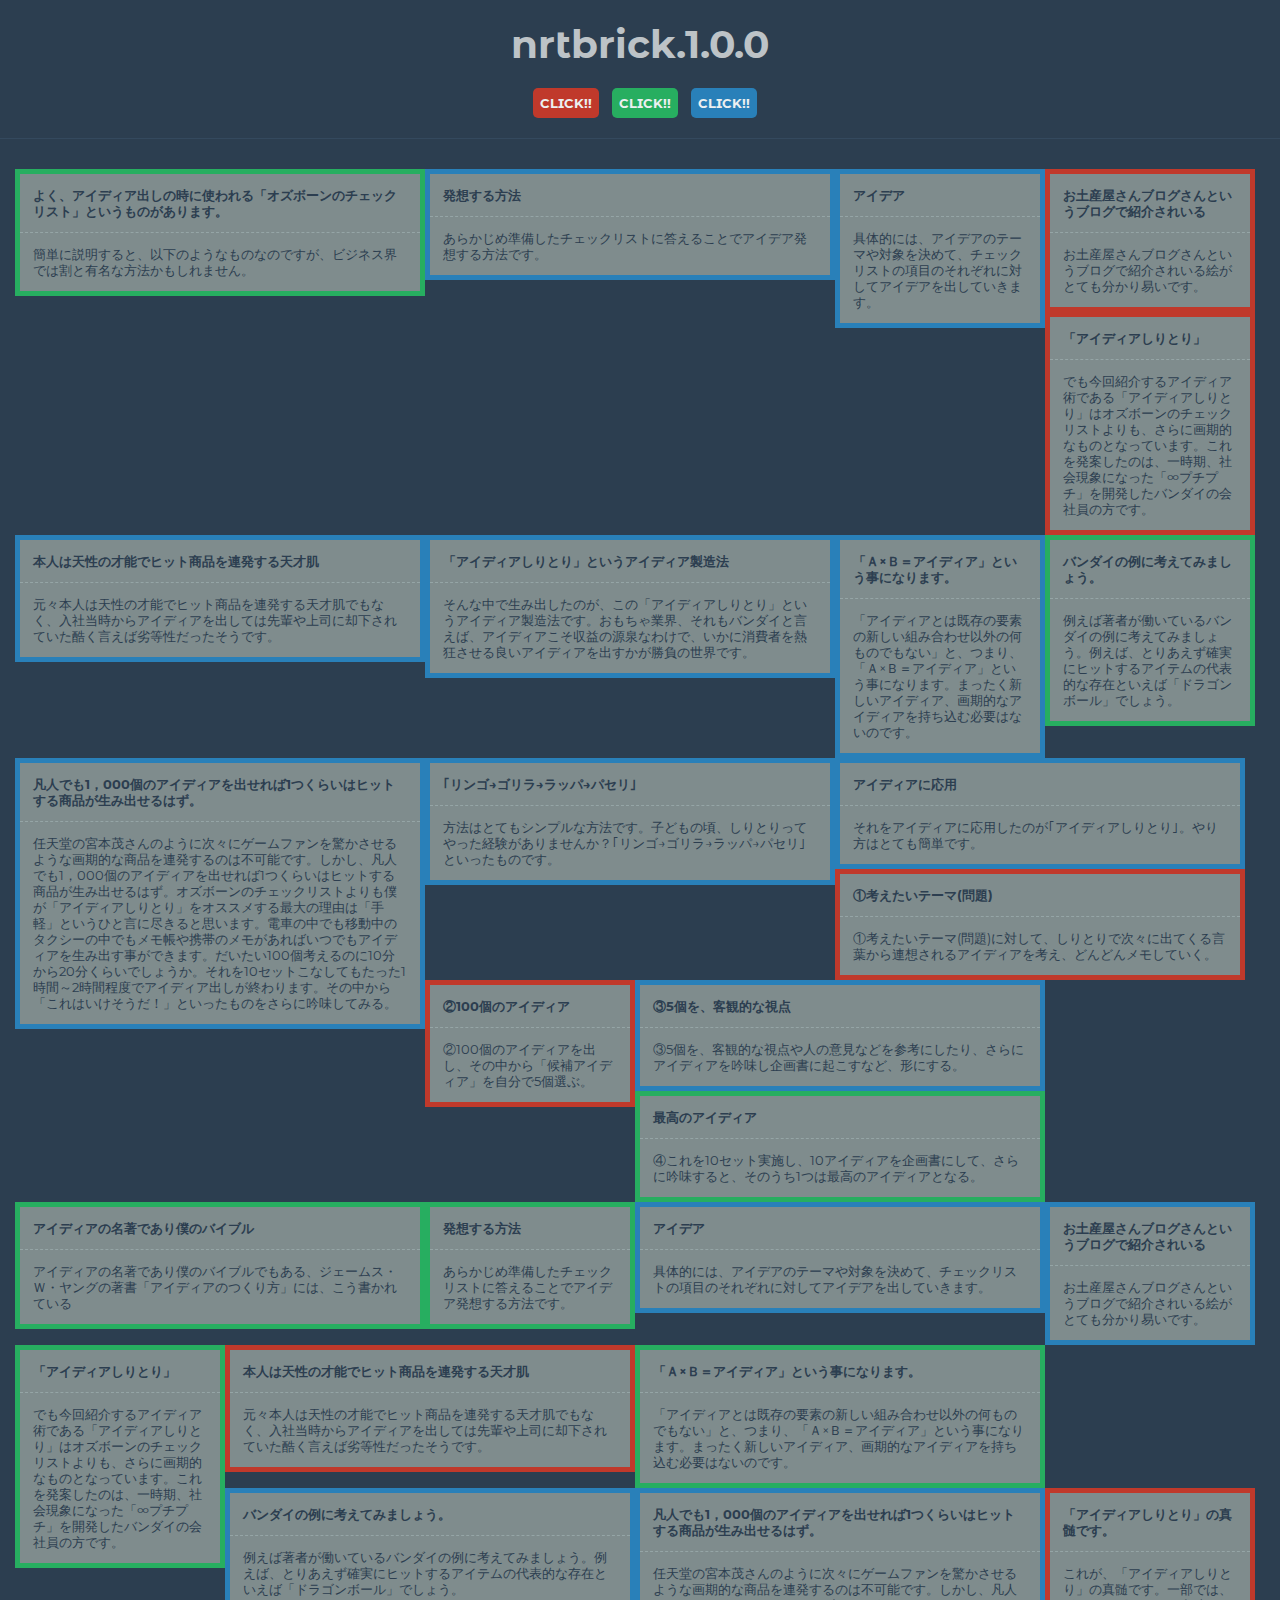
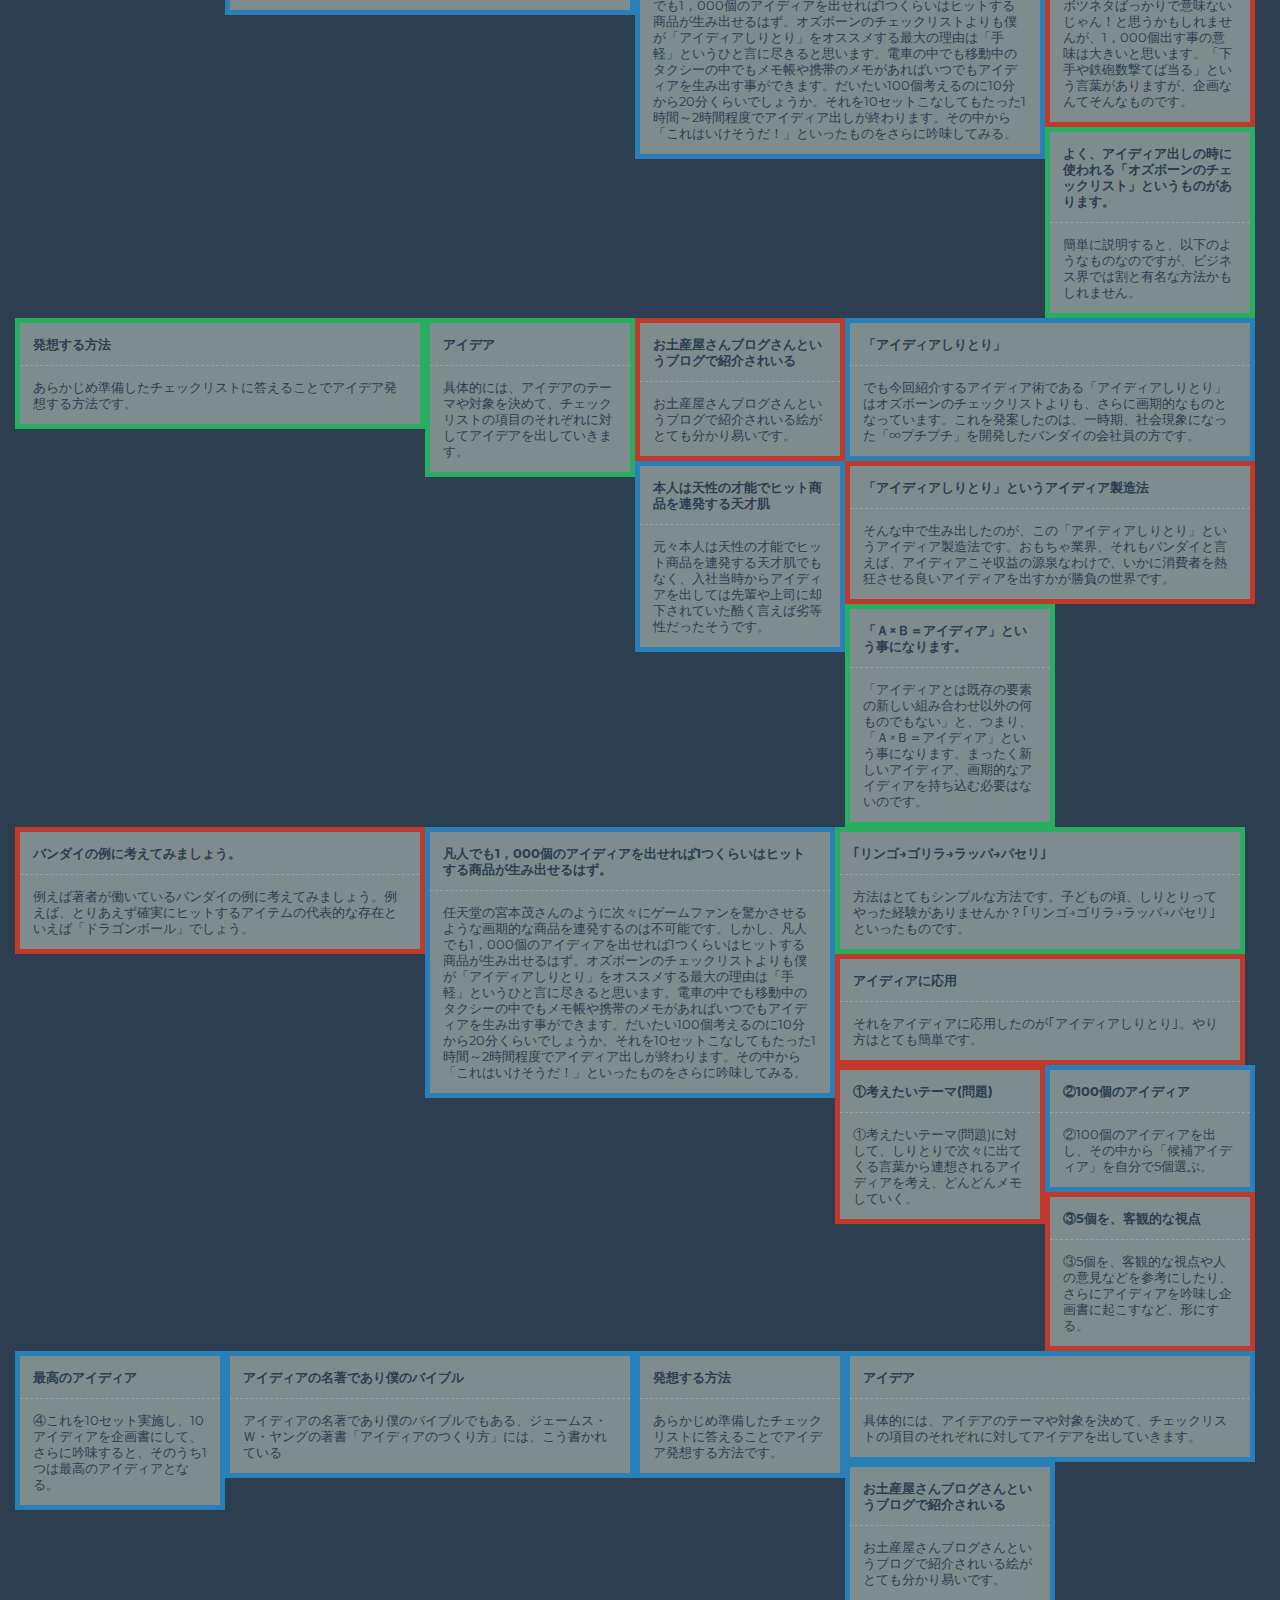
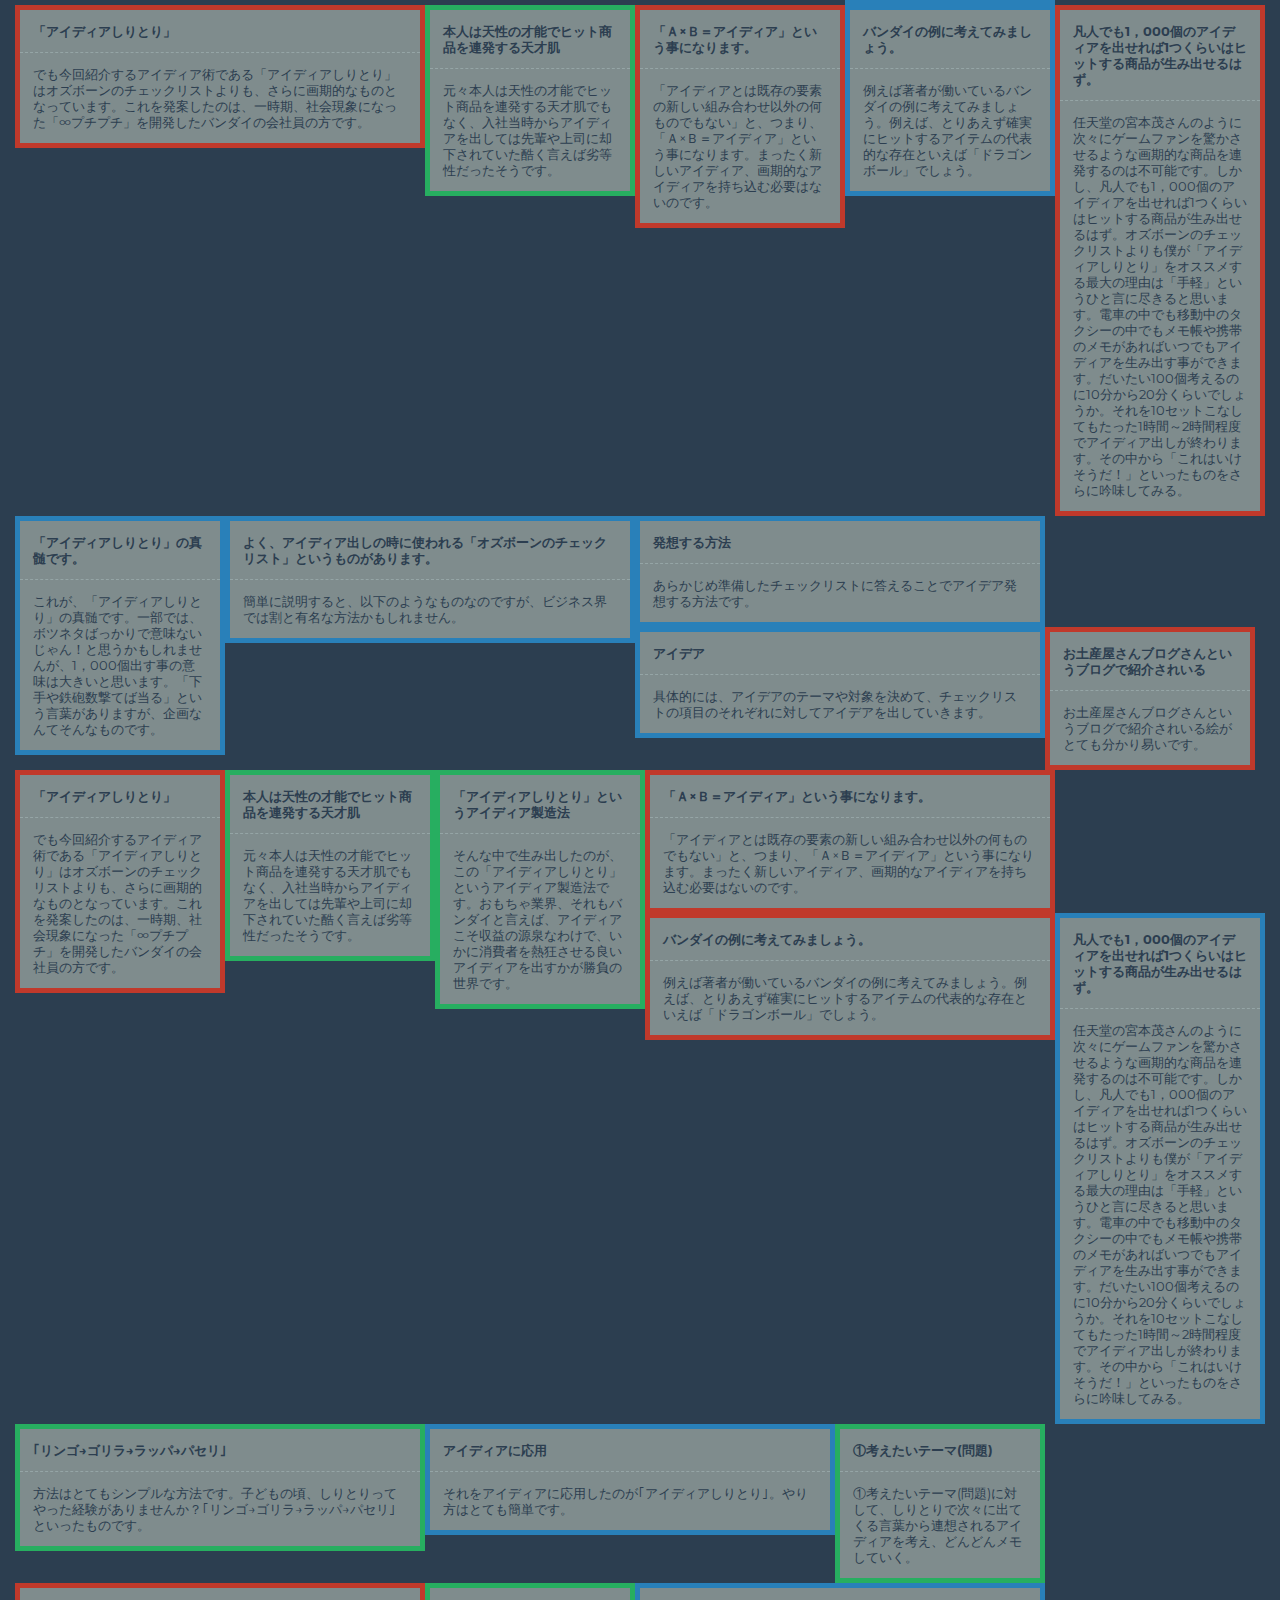
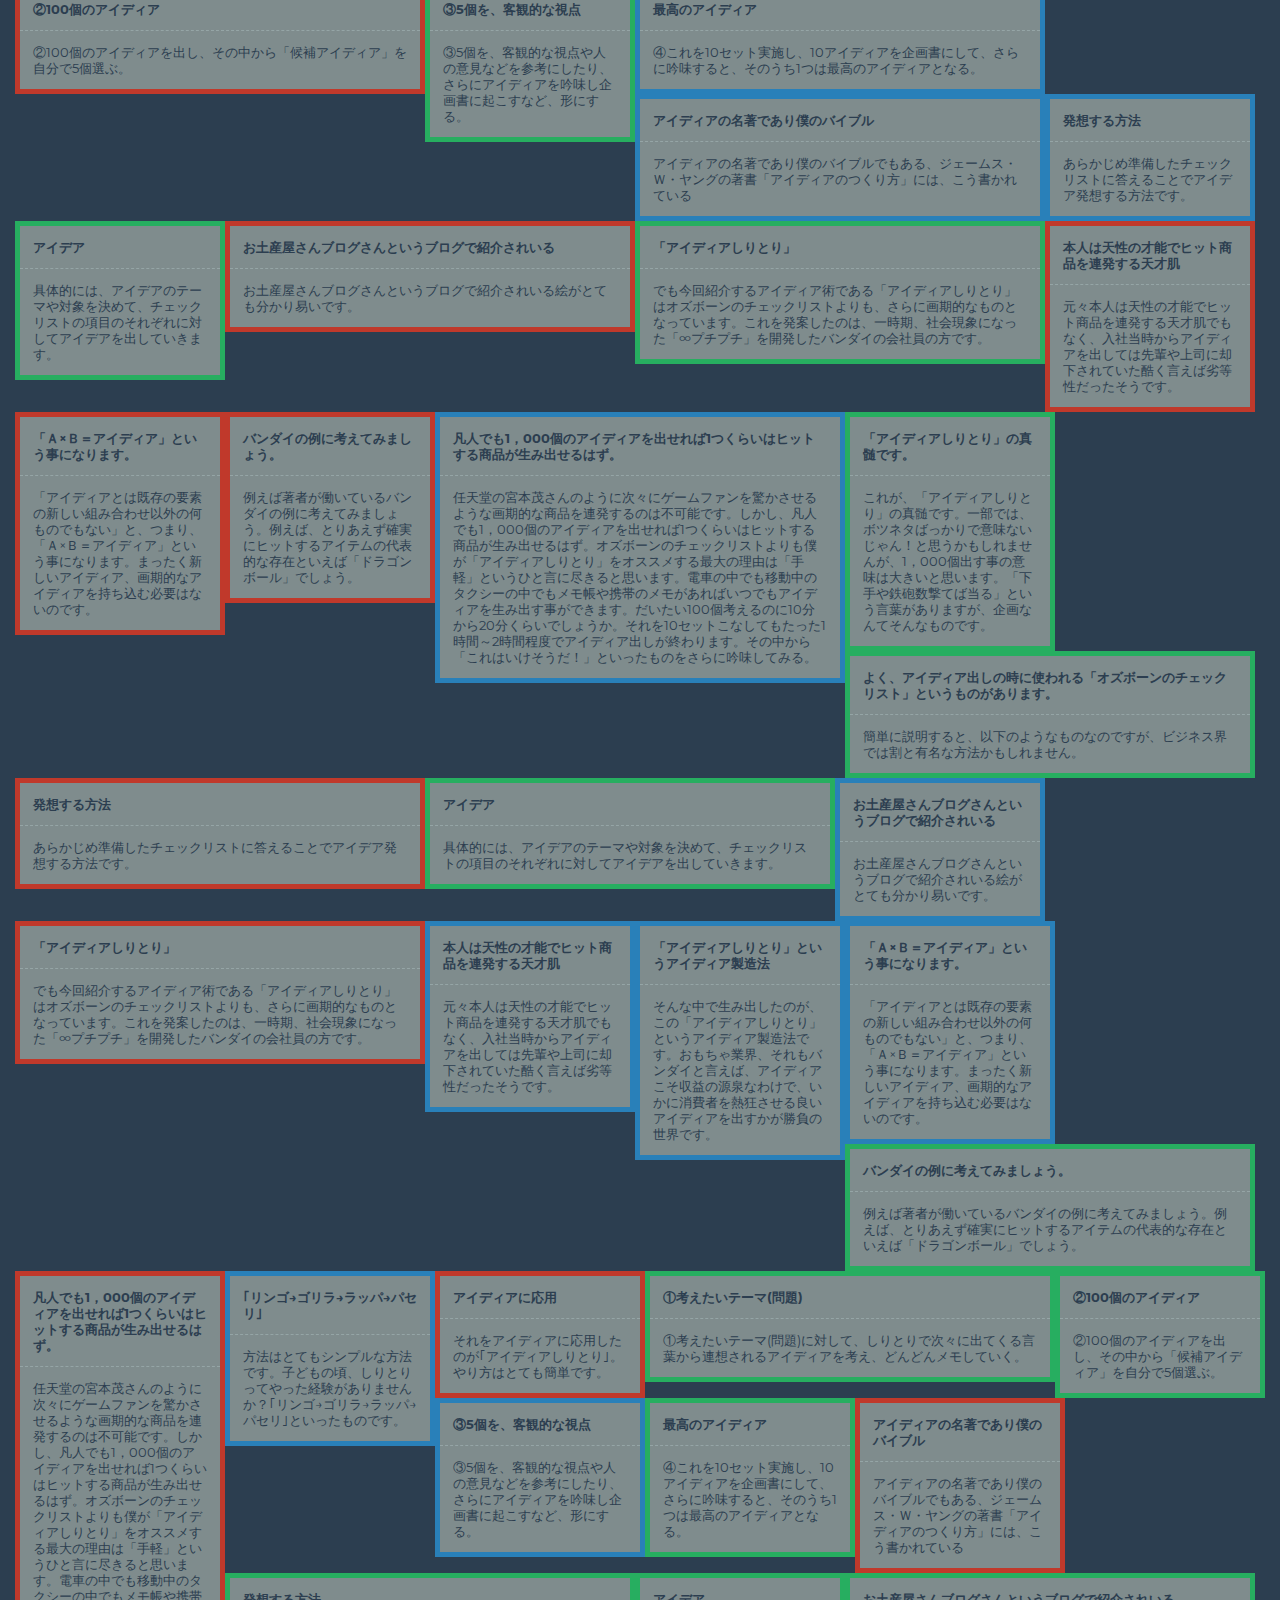
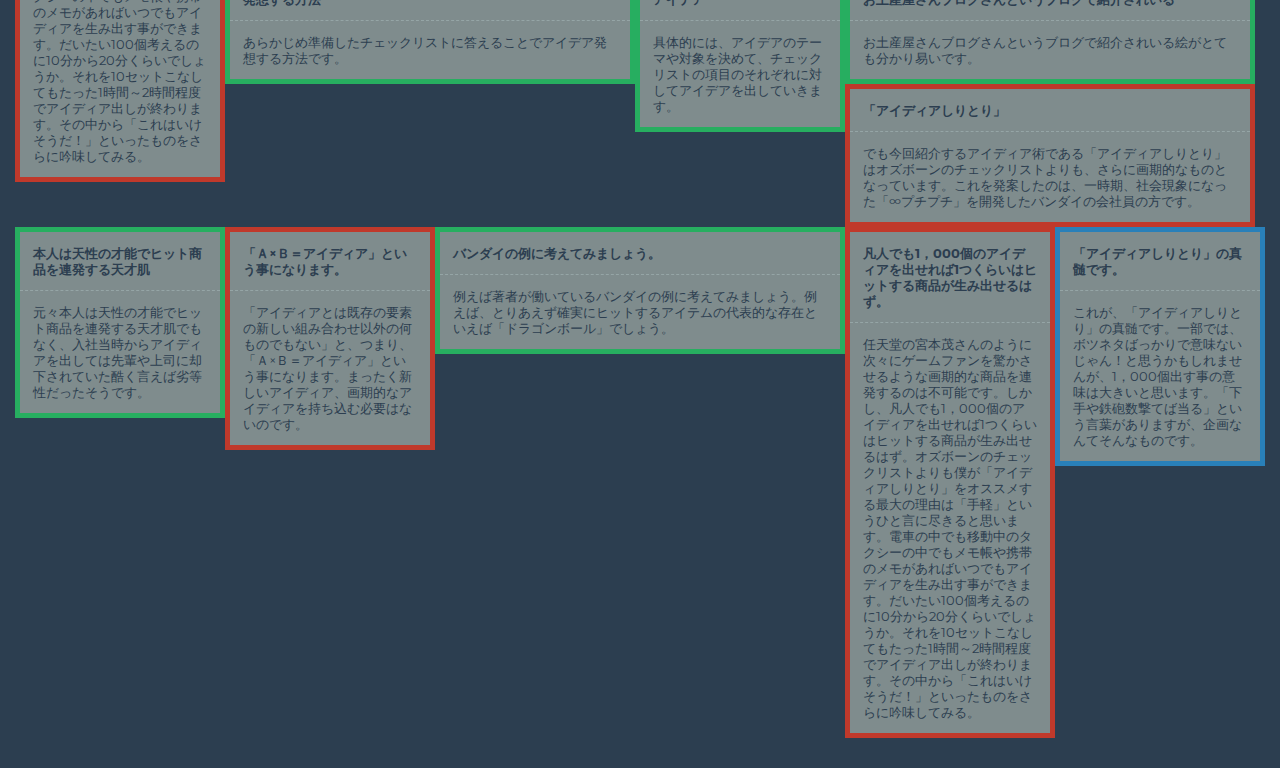
==== commit 211eee51: "change name" ====
--- a/index.html
+++ b/index.html
@@ -2,12 +2,12 @@
 <html lang="ja">
 <head>
 <meta charset="UTF-8" />
-<title>rnt-blick.1.0.0</title>
+<title>nrtbrick.1.0.0</title>
 <link href="css/index.css" rel="stylesheet" type="text/css" media="all" />
 <link rel="shortcut icon" href="http://renoat.net/favicon.ico">
 <link rel="stylesheet" href="http://fonts.googleapis.com/css?family=Montserrat+Alternates">
 <script src="http://ajax.googleapis.com/ajax/libs/jquery/1.9.0/jquery.min.js"></script>
-<script type="text/javascript" src="js/wlbrick.js"></script>
+<script type="text/javascript" src="js/nrtbrick.js"></script>
 <script type="text/javascript">
 $(function(){
   var colorClass = [
@@ -24,7 +24,7 @@
   });
 
 // 使用出来るパラメータ
-  $("#columns").wlbrick({
+  $("#columns").nrtbrick({
     target : "li",// 並べたいブロックをjQueryセレクターで指定。（デフォルトは"li"）
     columnAlign : "center",// 表示位置を指定します。（left,center,rightのいずれか。デフォルトはcenter）
     verticalMargin : 10,
@@ -45,19 +45,19 @@
   });
 
   $("#color_nav .btn_red").click(function(){
-    $("#columns").wlbrick({
+    $("#columns").nrtbrick({
       primeSelector : ".red"
     });
   });
 
   $("#color_nav .btn_green").click(function(){
-    $("#columns").wlbrick({
+    $("#columns").nrtbrick({
       primeSelector : ".green"
     });
   });
 
   $("#color_nav .btn_blue").click(function(){
-    $("#columns").wlbrick({
+    $("#columns").nrtbrick({
       primeSelector : ".blue"
     });
   });
@@ -68,7 +68,7 @@
 </head>
 <body>
 <header>
-  <h1>rnt-blick.1.0.0</h1>
+  <h1>nrtbrick.1.0.0</h1>
   <nav id="color_nav">
     <ul>
       <li class="btn_red">CLICK!!</li>
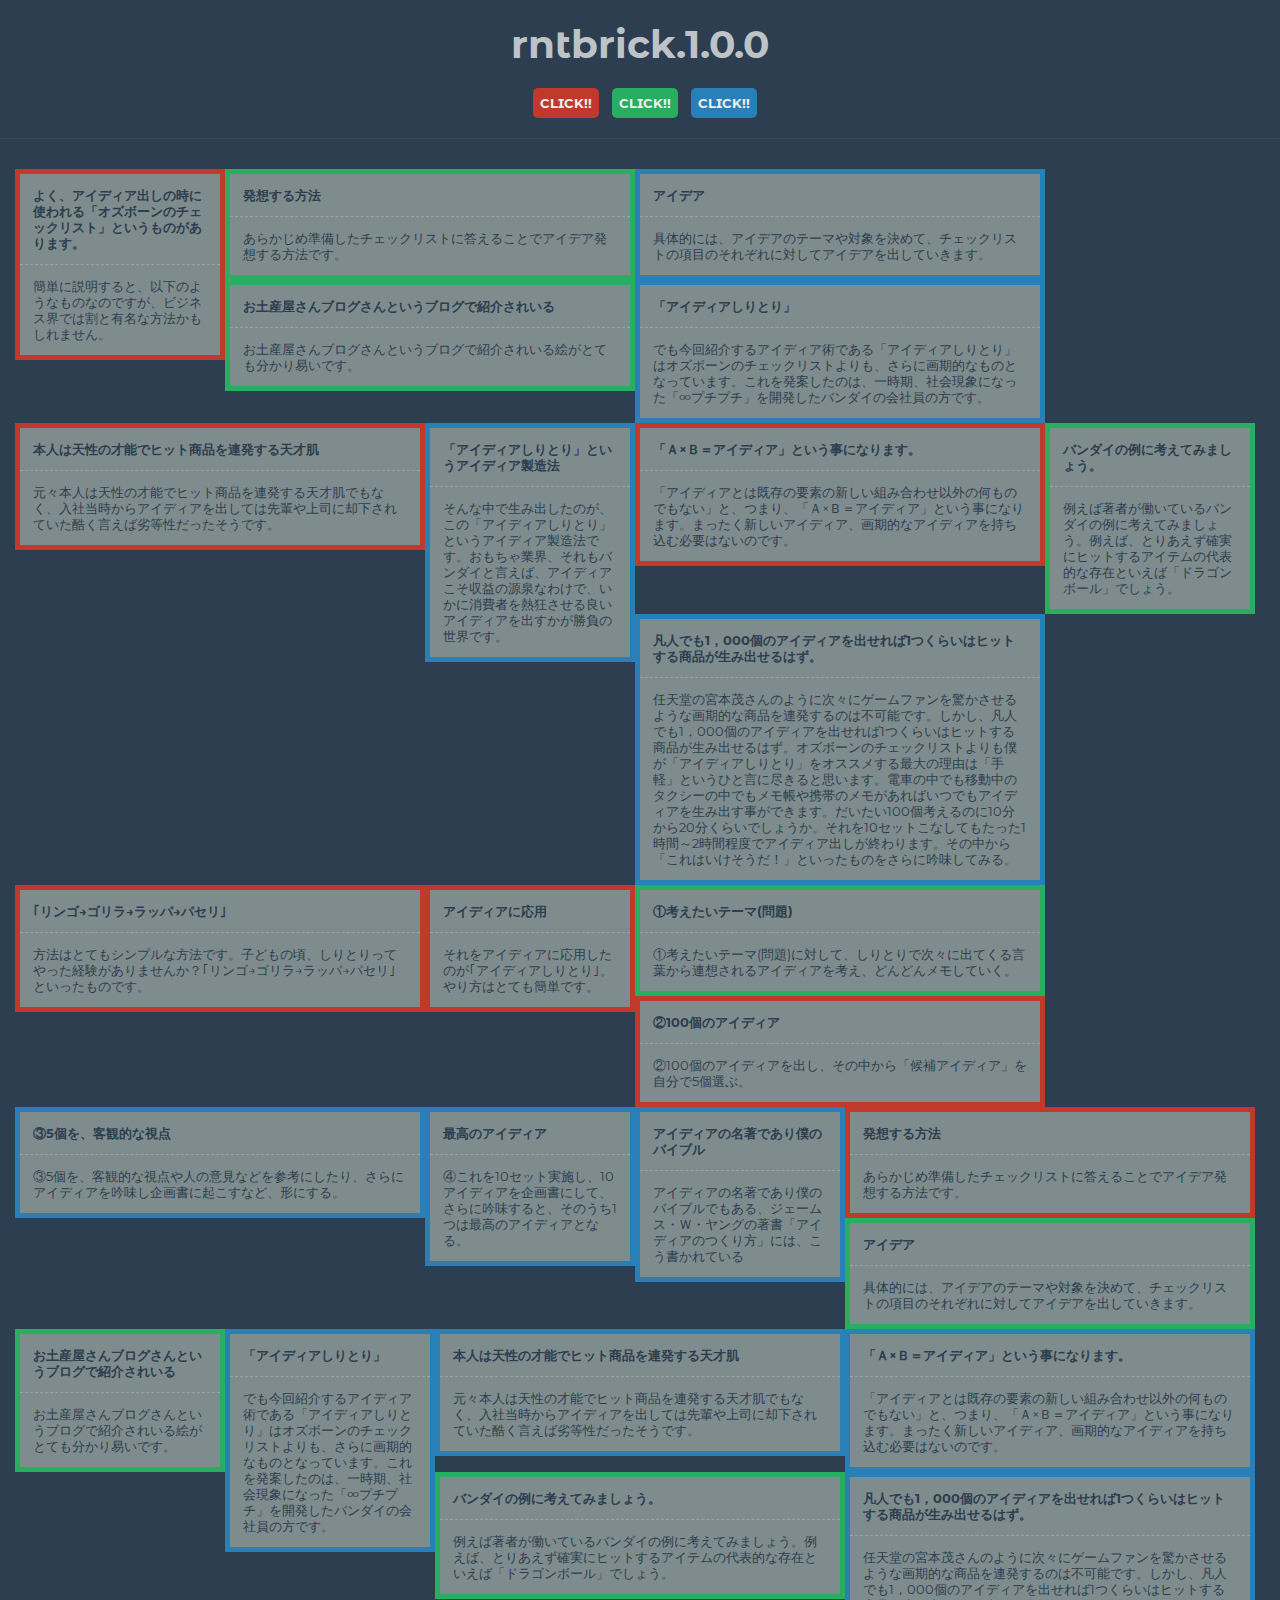
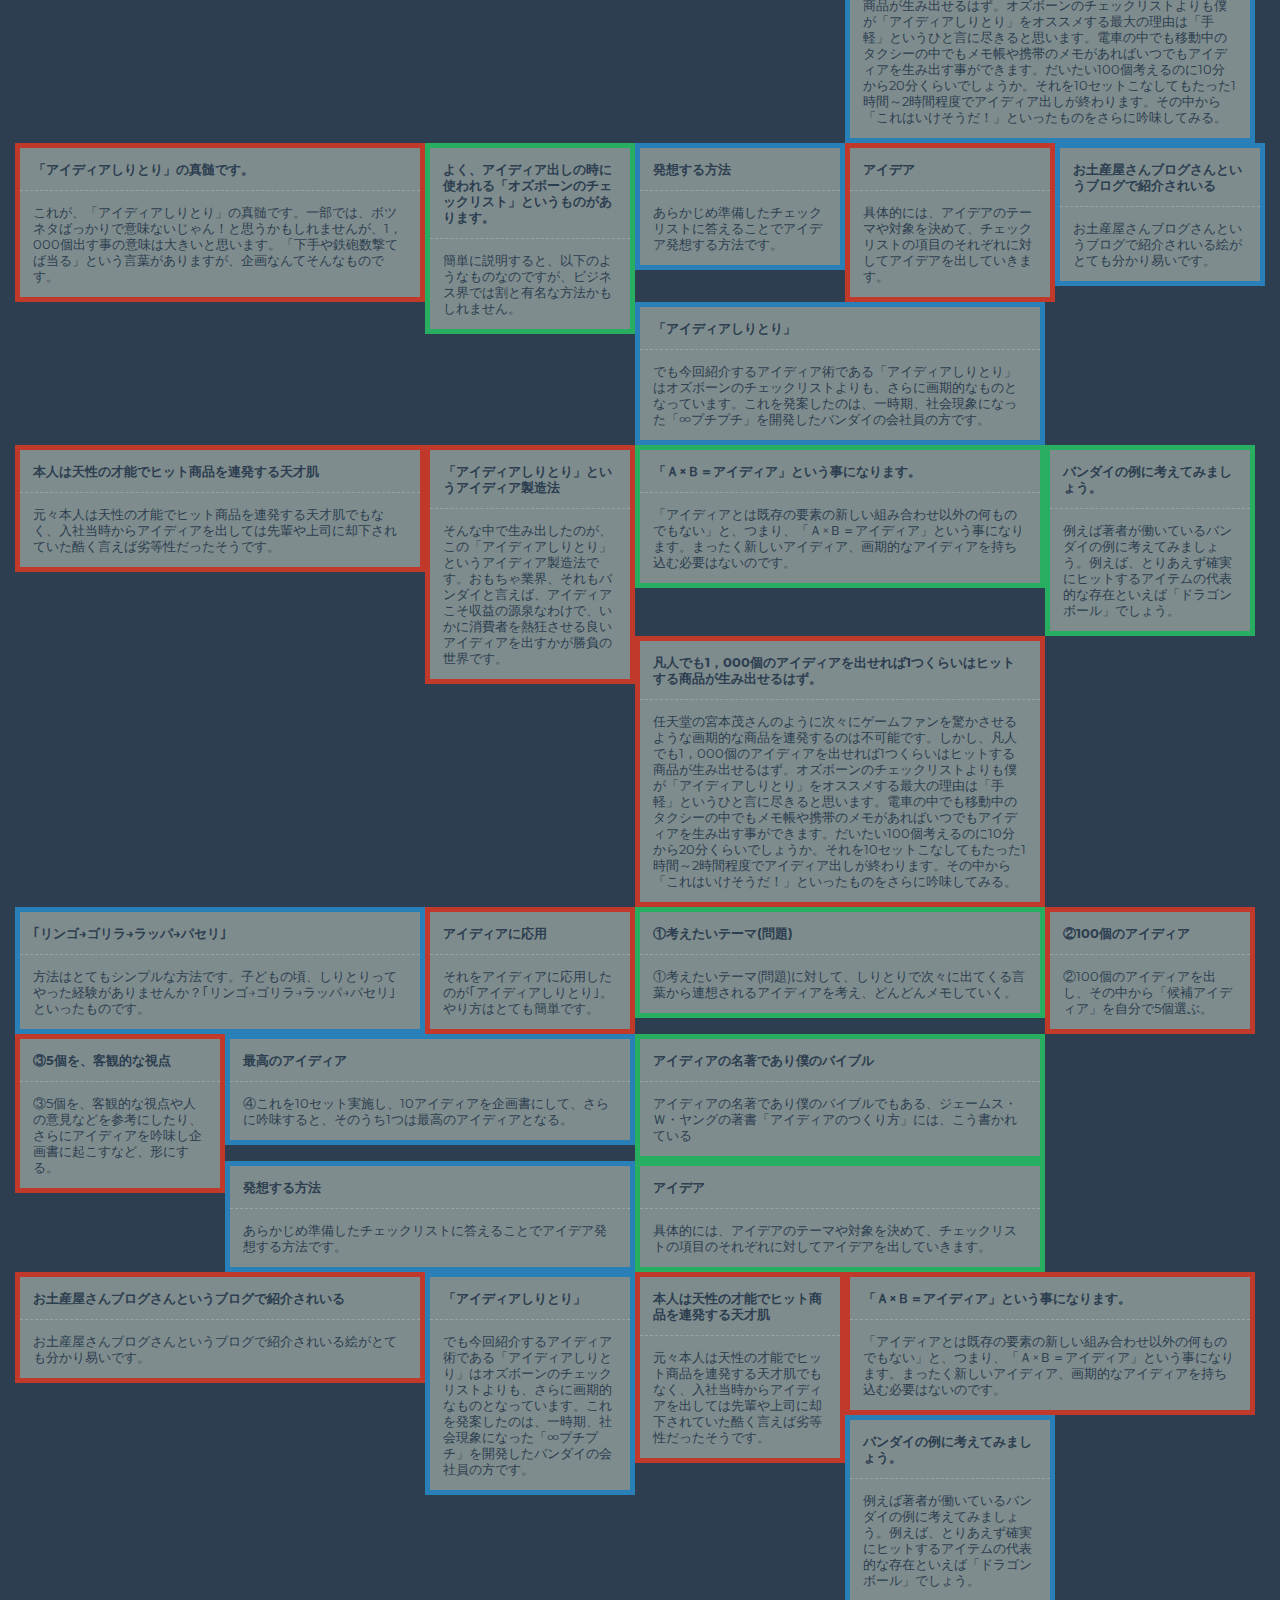
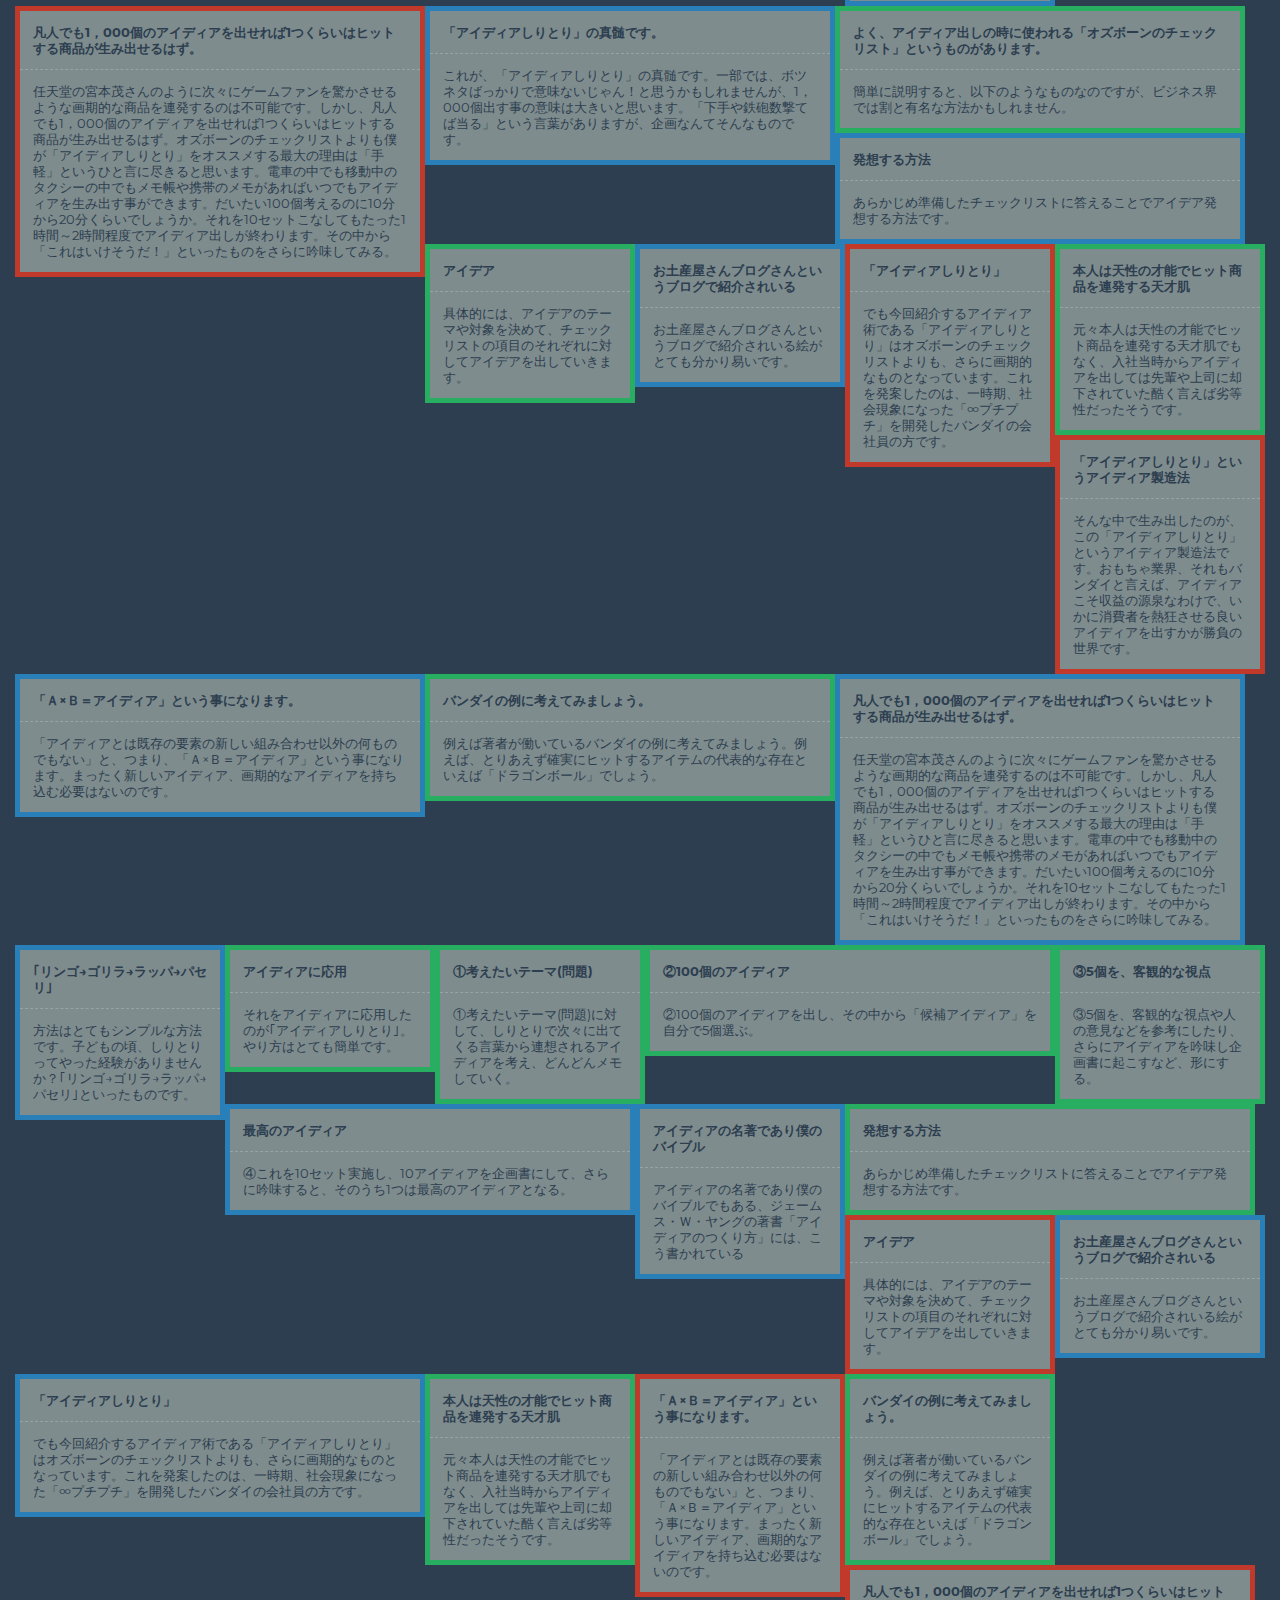
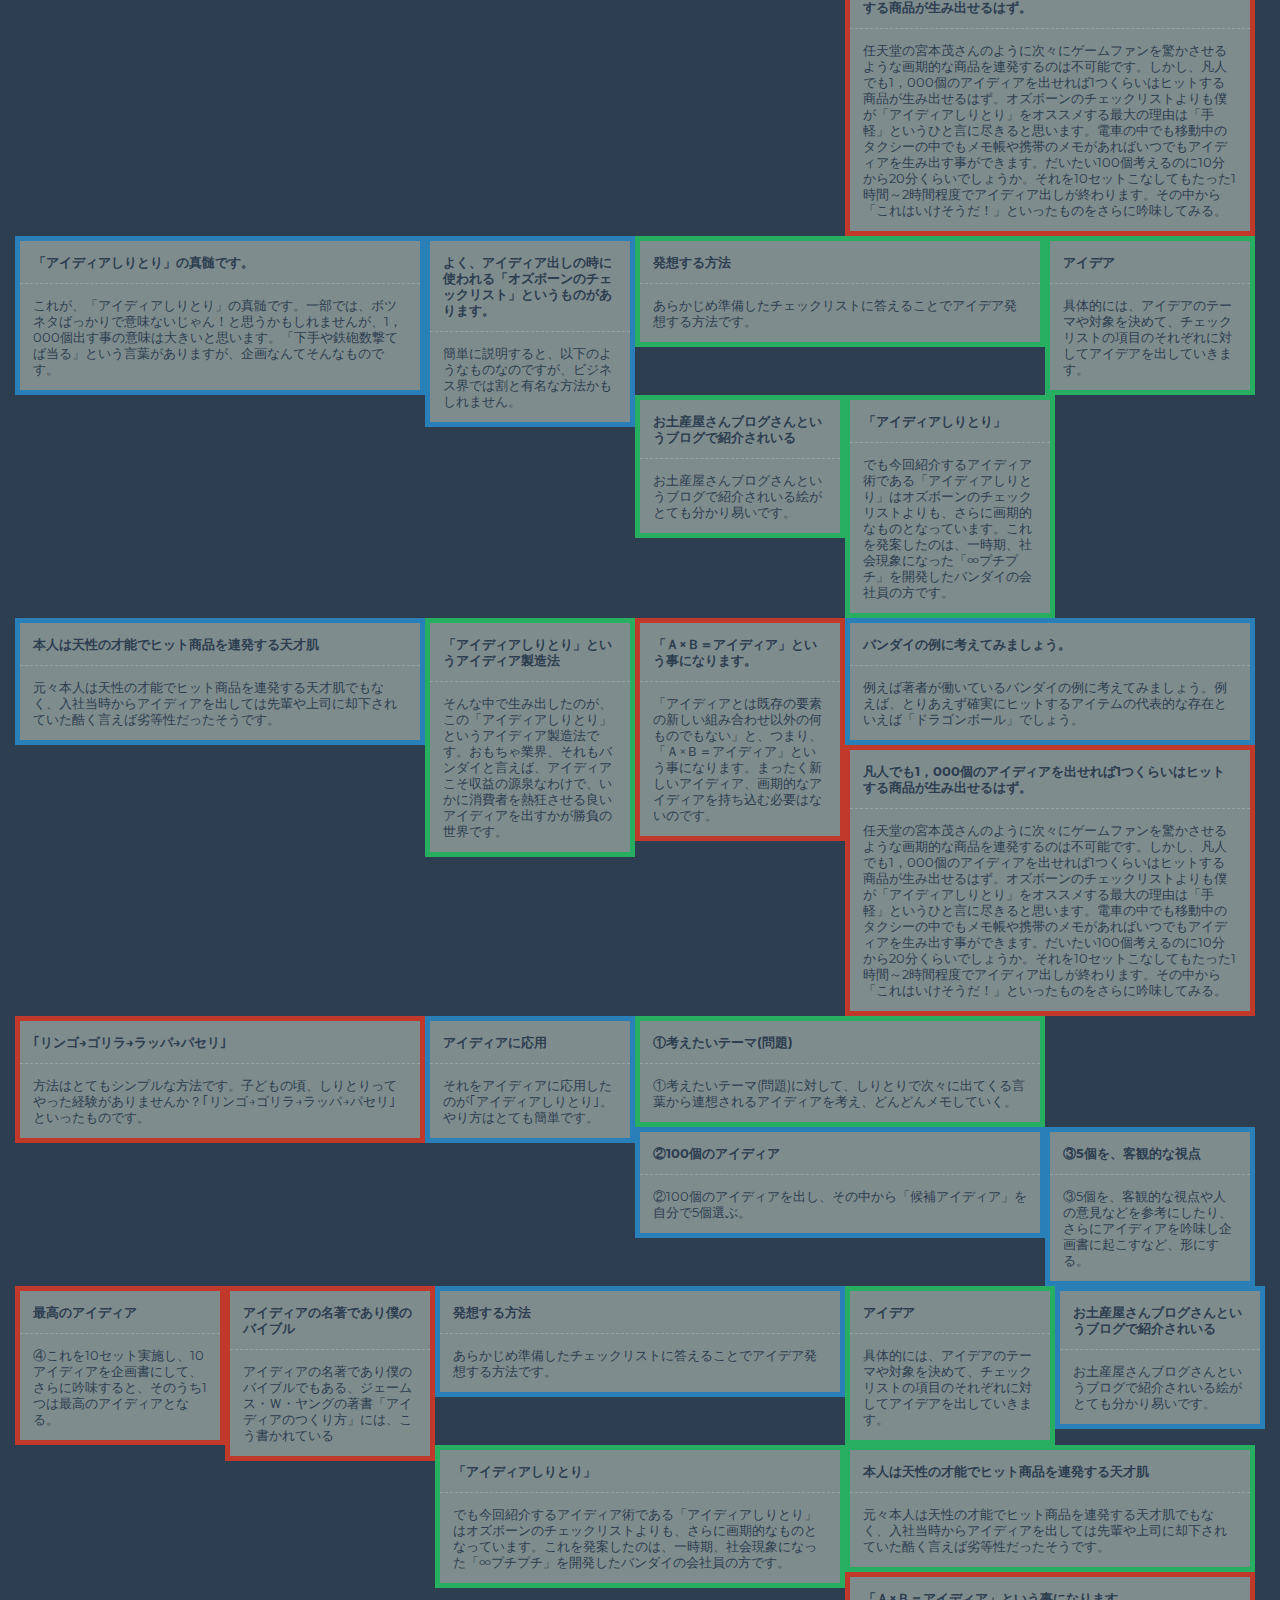
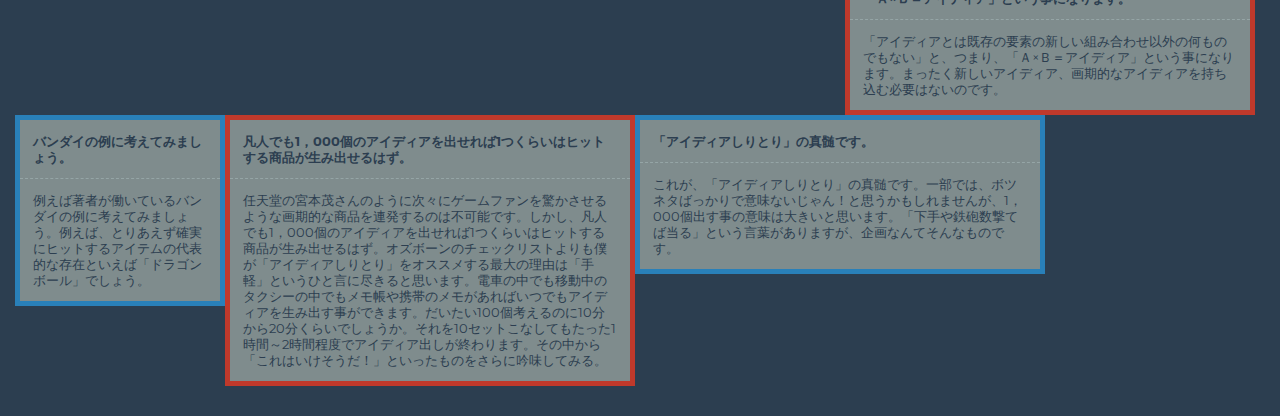
==== commit 9532d7f1: "change name" ====
--- a/index.html
+++ b/index.html
@@ -2,12 +2,12 @@
 <html lang="ja">
 <head>
 <meta charset="UTF-8" />
-<title>nrtbrick.1.0.0</title>
+<title>rntbrick.1.0.0</title>
 <link href="css/index.css" rel="stylesheet" type="text/css" media="all" />
 <link rel="shortcut icon" href="http://renoat.net/favicon.ico">
 <link rel="stylesheet" href="http://fonts.googleapis.com/css?family=Montserrat+Alternates">
 <script src="http://ajax.googleapis.com/ajax/libs/jquery/1.9.0/jquery.min.js"></script>
-<script type="text/javascript" src="js/nrtbrick.js"></script>
+<script type="text/javascript" src="js/rntbrick.js"></script>
 <script type="text/javascript">
 $(function(){
   var colorClass = [
@@ -24,7 +24,7 @@
   });
 
 // 使用出来るパラメータ
-  $("#columns").nrtbrick({
+  $("#columns").rntbrick({
     target : "li",// 並べたいブロックをjQueryセレクターで指定。（デフォルトは"li"）
     columnAlign : "center",// 表示位置を指定します。（left,center,rightのいずれか。デフォルトはcenter）
     verticalMargin : 10,
@@ -45,19 +45,19 @@
   });
 
   $("#color_nav .btn_red").click(function(){
-    $("#columns").nrtbrick({
+    $("#columns").rntbrick({
       primeSelector : ".red"
     });
   });
 
   $("#color_nav .btn_green").click(function(){
-    $("#columns").nrtbrick({
+    $("#columns").rntbrick({
       primeSelector : ".green"
     });
   });
 
   $("#color_nav .btn_blue").click(function(){
-    $("#columns").nrtbrick({
+    $("#columns").rntbrick({
       primeSelector : ".blue"
     });
   });
@@ -68,7 +68,7 @@
 </head>
 <body>
 <header>
-  <h1>nrtbrick.1.0.0</h1>
+  <h1>rntbrick.1.0.0</h1>
   <nav id="color_nav">
     <ul>
       <li class="btn_red">CLICK!!</li>
